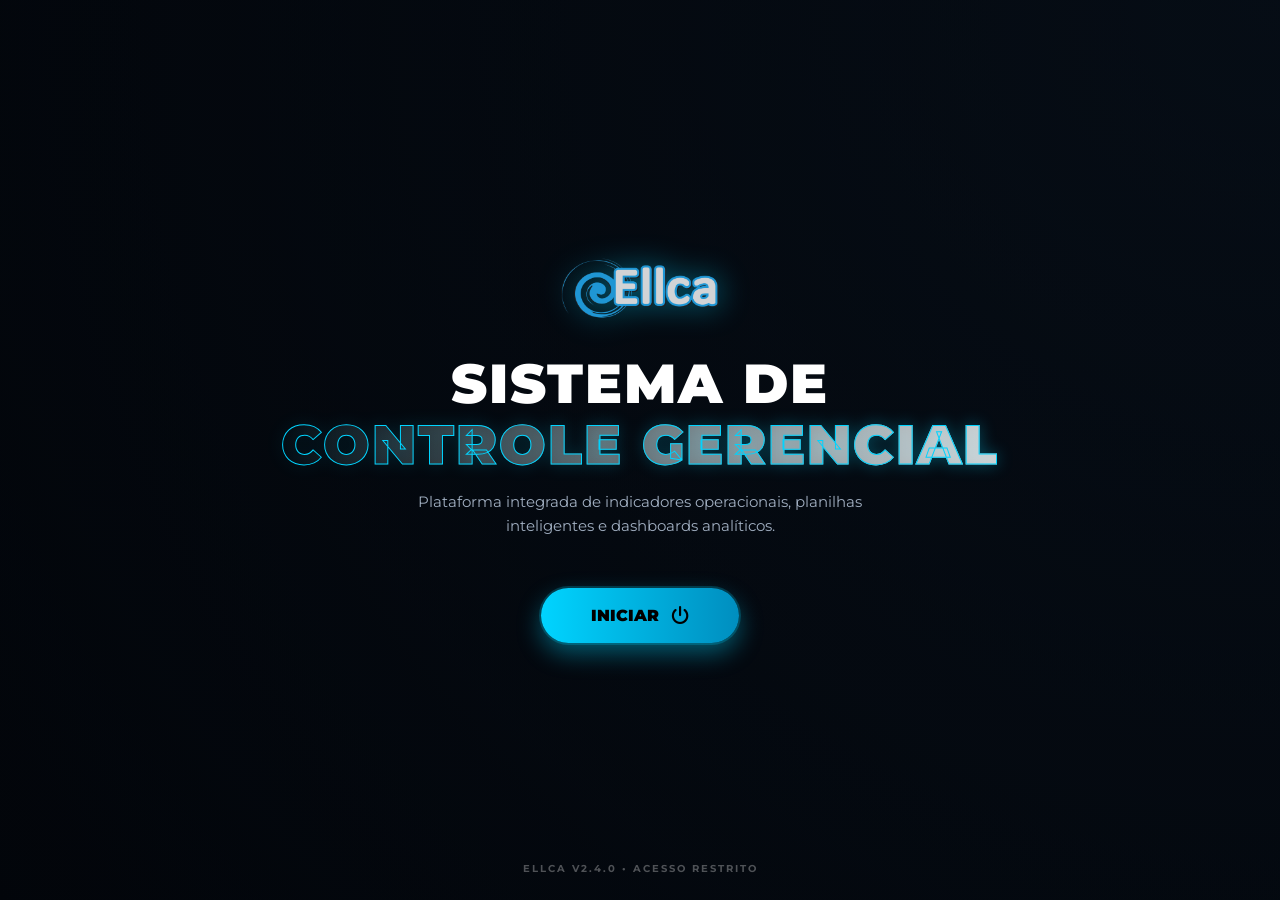
==== index.html @ 3ad44719 "Add files via upload" ====
<!DOCTYPE html>
<html lang="pt-br">

<head>
    <meta charset="UTF-8">
    <meta name="viewport" content="width=device-width, initial-scale=1.0">
    <title>ELLCA | ACESSO AO SISTEMA</title>

    <!-- Fonte -->
    <link href="https://fonts.googleapis.com/css2?family=Montserrat:wght@400;600;700;900&display=swap" rel="stylesheet">

    <!-- Ícones -->
    <link rel="stylesheet" href="https://cdnjs.cloudflare.com/ajax/libs/font-awesome/6.4.0/css/all.min.css">

    <!-- CSS Unificado -->
    <link rel="stylesheet" href="styles_index.css">
</head>

<body>

    <div class="capa-bg"></div>

    <div class="capa-wrapper">
        <!-- Logo animada -->
        <img src="img/logo_ellca.png" alt="Logo ELLCA" class="capa-logo">
        
        <!-- Título com efeito neon herdado -->
        <h1 class="capa-title title">
            SISTEMA DE <br><span>CONTROLE GERENCIAL</span>
        </h1>
        
        <p class="capa-subtitle">
            Plataforma integrada de indicadores operacionais, planilhas inteligentes e dashboards analíticos.
        </p>
        
        <!-- Botão que direciona para a página principal -->
        <a href="home.html" class="btn-iniciar">
            INICIAR <i class="fa-solid fa-power-off"></i>
        </a>

        <!-- Rodapé simples de sistema -->
        <div class="version-tag">ELLCA V2.4.0 • ACESSO RESTRITO</div>
    </div>

</body>
</html>
---- styles_index.css ----
:root {
    --primary: #00d4ff;
    --primary-dark: #008ebf;
    --accent: #0055ff;
    --glass: linear-gradient(135deg, rgba(255, 255, 255, 0.08) 0%, rgba(255, 255, 255, 0.02) 100%);
    --glass-border-light: rgba(255, 255, 255, 0.2);
    --glass-blur: 10px;
    --bg-dark: #050914;
}

/* ===================== Reset Global ===================== */
* { 
    margin: 0; 
    padding: 0; 
    box-sizing: border-box; 
    font-family: 'Montserrat', sans-serif; 
}

body {
    background: radial-gradient(circle at top right, #0d1b2a 0%, #02050a 100%);
    color: #fff; 
    overflow-x: hidden; 
    overflow-y: auto; 
    min-height: 100vh; 
}

a { 
    text-decoration: none !important; 
    color: inherit; 
}

/* ===================== Camada de Cinema (Overlay) ===================== */
.item::before {
    content: ''; 
    position: absolute; 
    top: 0; 
    left: 0; 
    width: 100%; 
    height: 100%;
    background: linear-gradient(to right, rgba(2, 5, 10, 0.50) 0%, rgba(2, 5, 10, 0.2) 100%);
    z-index: 1;
}

/* ===================== Navbar ===================== */
.navbar {
    display: flex; 
    justify-content: space-between; 
    align-items: center;
    padding: 15px 3%; 
    background: transparent; 
    width: 100%; 
    position: absolute; 
    top: 0; 
    z-index: 1000;
}

.logo-img { 
    height: 40px; 
    width: auto; 
}

.nav-status {
    display: flex; 
    align-items: center; 
    gap: 6px; 
    background: rgba(0, 212, 255, 0.08);
    border: 1px solid rgba(0, 212, 255, 0.2); 
    padding: 5px 12px; 
    border-radius: 50px;
    font-size: 10px; 
    font-weight: 700; 
    color: var(--primary);
}

.pulse-dot { 
    width: 7px; 
    height: 7px; 
    background-color: var(--primary); 
    border-radius: 50%; 
    animation: pulse-animation 2s infinite; 
}

@keyframes pulse-animation {
    0% { transform: scale(0.95); box-shadow: 0 0 0 0 rgba(0, 212, 255, 0.7); }
    70% { transform: scale(1); box-shadow: 0 0 0 6px rgba(0, 212, 255, 0); }
    100% { transform: scale(0.95); box-shadow: 0 0 0 0 rgba(0, 212, 255, 0); }
}

.search-box {
    display: flex; 
    align-items: center; 
    background: rgba(255, 255, 255, 0.05);
    border: 1.5px solid rgba(255, 255, 255, 0.15); 
    border-radius: 50px; 
    padding: 5px 14px; 
    gap: 8px; 
    width: 230px; 
    transition: 0.3s;
}

.search-box:focus-within { 
    border-color: var(--primary); 
    box-shadow: 0 0 8px rgba(0, 212, 255, 0.3); 
}

.search-box i { 
    font-size: 12px; 
    color: rgba(255,255,255,0.5); 
}

.search-box input { 
    background: transparent; 
    border: none; 
    outline: none; 
    color: rgba(255,255,255,0.5); 
    font-size: 11px; 
    width: 100%; 
}

.nav-links { 
    display: flex; 
    gap: 20px; 
    align-items: center; 
}

.nav-item { 
    color: rgba(255, 255, 255, 0.6); 
    font-size: 0.7rem; 
    font-weight: 600; 
    text-transform: uppercase; 
    padding: 6px 0; 
    transition: 0.4s; 
}

.nav-item.active { 
    color: var(--primary); 
    font-weight: 800; 
}

.grid-toggle-btn {
    background: rgba(255, 255, 255, 0.05); 
    border: 1px solid var(--glass-border-light); 
    color: #fff;
    width: 32px; 
    height: 32px; 
    border-radius: 50%; 
    cursor: pointer; 
    display: flex; 
    align-items: center; 
    justify-content: center;
    transition: 0.3s; 
    backdrop-filter: blur(5px);
}

.grid-toggle-btn:hover { 
    background: var(--primary); 
    color: #000; 
    box-shadow: 0 0 10px var(--primary); 
}

.container { 
    width: 100vw; 
    min-height: 100vh; 
    position: relative; 
}

.item { 
    width: 100%; 
    min-height: 100vh; 
    position: absolute; 
    top: 0;
    left: 0;
    background-size: cover; 
    display: none; 
}

.item.active { 
    display: block; 
    position: relative; 
}

.split-screen {
    position: relative; 
    z-index: 2; 
    display: grid; 
    grid-template-columns: 0.8fr 1.2fr;
    width: 100%; 
    min-height: 100vh; 
    align-items: center; 
    padding: 100px 4% 80px 4%; 
    gap: 25px;
}

/* ===================== Texto e Alinhamento do Topo ===================== */
.text-section { 
    z-index: 5; 
    align-self: center; 
    margin-top: -70px; 
    transition: margin-top 0.3s ease;
}

.topic { 
    color: var(--primary); 
    letter-spacing: 2.5px; 
    font-size: 12px; 
    font-weight: 700; 
    margin-bottom: 10px; 
    text-transform: uppercase; 
    display: flex; 
    align-items: center; 
    gap: 8px; 
}

.topic::before { 
    content: ''; 
    width: 20px; 
    height: 2px; 
    background: var(--primary); 
    display: block; 
}

.title { 
    font-size: clamp(28px, 3.2vw, 42px); 
    font-weight: 900; 
    line-height: 1.1; 
    text-transform: uppercase; 
    margin-bottom: 16px; 
    color: #ffffff;
}

.title span { 
    display: inline-block; 
    position: relative;
    background: linear-gradient(90deg, transparent 0%, rgba(255,255,255,0.8) 50%, transparent 100%);
    background-size: 200% 100%; 
    -webkit-background-clip: text; 
    background-clip: text; 
    -webkit-text-fill-color: transparent;
    -webkit-text-stroke: 1px var(--primary); 
    filter: drop-shadow(0 0 8px rgba(0, 212, 255, 0.4));
    animation: textLightSweep 6s linear infinite;
}

@keyframes textLightSweep {
    0% { background-position: 200% 0; }
    100% { background-position: -200% 0; }
}

.des { 
    font-size: clamp(12px, 0.9vw, 13.5px); 
    color: #a0aec0; 
    line-height: 1.55; 
    max-width: 460px;
    text-align: justify;
}

/* ===================== Carrossel 3D e Modo Grade ===================== */
.cards-section { 
    position: relative; 
    width: 100%; 
    height: 100%; 
    display: flex; 
    align-items: center; 
    justify-content: center; 
    overflow: visible; 
}

.cards-wrapper { 
    position: relative; 
    width: 290px; 
    height: 370px; 
    perspective: 900px; 
    transform-style: preserve-3d; 
    transition: 0.5s; 
}

.cards-wrapper.grid-mode {
    width: 100% !important; 
    max-width: 540px !important; 
    height: 320px !important; 
    display: grid !important;
    grid-template-columns: repeat(2, 1fr) !important; 
    grid-auto-rows: 300px !important; 
    gap: 12px !important; 
    transform: none !important; 
    overflow-y: scroll !important; 
    overflow-x: hidden !important;
    padding: 8px !important;
    margin: 0 auto !important;
}

.cards-wrapper.grid-mode::-webkit-scrollbar { 
    width: 6px !important; 
    display: block !important; 
}

.cards-wrapper.grid-mode::-webkit-scrollbar-track { 
    background: rgba(255, 255, 255, 0.05) !important; 
    border-radius: 6px !important; 
}

.cards-wrapper.grid-mode::-webkit-scrollbar-thumb { 
    background: rgba(0, 212, 255, 0.5) !important; 
    border-radius: 6px !important; 
}

.cards-wrapper.grid-mode .glass-card {
    position: relative !important; 
    transform: none !important; 
    opacity: 1 !important; 
    filter: none !important; 
    width: 100% !important; 
    height: 100% !important; 
    pointer-events: auto !important;
    padding: 15px !important;
    display: flex !important;
    flex-direction: column !important;
    justify-content: space-between !important;
    box-shadow: 0 6px 20px rgba(0, 0, 0, 0.4) !important;
    overflow: hidden !important;
}

.cards-wrapper.grid-mode .img-box {
    height: 90px !important;
    margin-bottom: 8px !important;
    display: block !important;
}

.cards-wrapper.grid-mode .card-desc {
    font-size: 10.5px !important;
    line-height: 1.3 !important;
    margin-bottom: 4px !important;
    display: block !important;
}

.cards-wrapper.grid-mode .kpi-mini {
    display: flex !important;
    margin-bottom: 4px !important;
}

.cards-wrapper.grid-mode .glass-card h3 { 
    font-size: 13px !important; 
    margin-bottom: 2px !important; 
    -webkit-text-stroke: 0 !important; 
    animation: none !important;
    background: none !important;
    -webkit-text-fill-color: #fff !important;
}

.cards-wrapper.grid-mode .badge {
    position: absolute !important;
    top: 15px !important;
    left: 15px !important;
    padding: 3px 8px !important;
    font-size: 8px !important;
    z-index: 5;
}

.cards-wrapper.grid-mode .actions { 
    margin-top: auto !important; 
    width: 100% !important; 
    gap: 4px !important;
}

.cards-wrapper.grid-mode .btn-primary { 
    padding: 7px !important; 
    font-size: 9px !important; 
}

.cards-wrapper.grid-mode .btn-glass {
    padding: 6px !important;
    font-size: 8.5px !important;
}

/* ===================== Glass Cards (Carrossel 3D) ===================== */
.glass-card {
    position: absolute; 
    top: 0; 
    left: 0; 
    width: 290px; 
    height: 360px;
    background: var(--glass); 
    backdrop-filter: blur(var(--glass-blur));
    border: 1px solid var(--glass-border-light); 
    box-shadow: 0 12px 28px rgba(0, 0, 0, 0.5);
    border-radius: 18px; 
    padding: 18px; 
    display: flex; 
    flex-direction: column;
    transition: all 0.8s cubic-bezier(0.23, 1, 0.32, 1); 
    pointer-events: none; 
    overflow: hidden;
    transform: scale(0.9); 
    filter: brightness(0.7);
}

/* CARD ATIVO: Fundo opaco refinado para leitura fluida */
.glass-card.card-front {
    transform: translateX(0) translateZ(25px) scale(1.04) rotateY(0deg) !important; 
    filter: brightness(1) !important;
    opacity: 1; 
    z-index: 20; 
    pointer-events: auto; 
    background: linear-gradient(135deg, rgba(12, 22, 42, 0.88) 0%, rgba(6, 14, 28, 0.82) 100%) !important;
    border-color: var(--primary);
    box-shadow: 0 25px 50px rgba(0, 0, 0, 0.85), 
                0 0 32px rgba(0, 212, 255, 0.45), 
                0 0 20px rgba(0, 212, 255, 0.2) inset !important;
}

.glass-card.card-front:hover { 
    transform: translateY(-8px) translateZ(35px) scale(1.06) !important; 
    border-color: #fff; 
    box-shadow: 0 30px 60px rgba(0, 0, 0, 0.9), 
                0 0 40px rgba(0, 212, 255, 0.6), 
                0 0 28px rgba(255, 255, 255, 0.3) inset !important; 
}

.glass-card.card-front h3 {
    font-size: 16px !important; 
    margin-bottom: 4px !important;
    margin-top: 4px !important;
    color: #ffffff !important;
}

.card-desc { 
    font-size: 11px; 
    color: #ffffff;
    line-height: 1.3; 
    margin-bottom: 5px; 
    opacity: 0.95; 
    transition: 0.3s; 
}

.glass-card.card-front .card-desc { 
    font-size: 11.5px !important; 
    margin-bottom: 5px !important; 
}

.glass-card.card-front .img-box { 
    height: 130px !important; 
    margin-bottom: 10px !important; 
}

.glass-card.card-front .actions { 
    gap: 6px !important; 
}

.glass-card.card-front .btn-primary { 
    font-size: 10px !important; 
    padding: 10px !important; 
    margin-top: 2px !important;
    margin-bottom: 0px !important;  
}

.glass-card.card-front .btn-glass { 
    font-size: 10px !important; 
    padding: 10px !important; 
}

.glass-card.search-highlight {
    border-color: #ffffff !important;
    box-shadow: 0 0 20px rgba(0, 212, 255, 0.8), 0 0 12px rgba(255, 255, 255, 0.6) !important;
    transform: translateY(-3px) scale(1.02) !important;
}

.glass-card.card-back-right { 
    transform: translateX(210px) translateZ(-70px) scale(0.80); 
    opacity: 0.70; 
    z-index: 5; 
    filter: blur(2px); 
}

.glass-card.card-back-left { 
    transform: translateX(-210px) translateZ(-70px) scale(0.80); 
    opacity: 0.70; 
    z-index: 5; 
    filter: blur(2px); 
}

.glass-card.card-hidden { 
    transform: translateX(0) translateZ(-180px) scale(0.6); 
    opacity: 0; 
    z-index: 1; 
}

.glass-card > * { 
    position: relative; 
    z-index: 2; 
}

/* ===================== Elementos Internos Base ===================== */
.img-box { 
    width: 100%; 
    height: 115px; 
    border-radius: 10px; 
    background-size: cover; 
    background-position: center; 
    margin-bottom: 14px; 
    border: 1px solid rgba(255, 255, 255, 0.1); 
    position: relative; 
}

.badge { 
    position: absolute; 
    top: 10px; 
    left: 10px; 
    background: var(--accent); 
    color: #fff; 
    font-size: 8px; 
    font-weight: 800; 
    padding: 3px 10px; 
    border-radius: 50px; 
    text-transform: uppercase; 
    z-index: 3; 
}

.badge.gold { 
    background: #f1c40f; 
    color: #000; 
}

.glass-card h3 { 
    font-size: 13.5px; 
    font-weight: 700; 
    margin-bottom: 4px; 
    color: #fff; 
    transition: 0.3s; 
}

.kpi-mini { 
    display: flex; 
    gap: 6px; 
    margin-bottom: 4px; 
}

.kpi-mini span { 
    font-size: 9.5px; 
    font-weight: 600; 
    background: rgba(255, 255, 255, 0.05); 
    padding: 4px 8px; 
    border-radius: 5px; 
    color: var(--primary); 
    border: 1px solid rgba(255, 255, 255, 0.1); 
    display: flex; 
    align-items: center; 
    gap: 3px; 
}

.kpi-success { 
    color: #2ecc71 !important; 
    border-color: rgba(46, 204, 113, 0.3) !important; 
    background: rgba(46, 204, 113, 0.05) !important; 
}

.kpi-warning { 
    color: #f1c40f !important; 
    border-color: rgba(241, 196, 15, 0.3) !important; 
    background: rgba(241, 196, 15, 0.05) !important; 
}

/* Botões base */
.actions { 
    display: flex; 
    flex-direction: column; 
    gap: 5px; 
    margin-top: auto; 
}

.btn-primary { 
    background: linear-gradient(90deg, var(--primary), var(--primary-dark)); 
    border: none; 
    padding: 8px; 
    border-radius: 6px; 
    font-weight: 800; 
    cursor: pointer; 
    color: #000; 
    text-transform: uppercase; 
    font-size: 9.5px; 
    display: flex; 
    justify-content: center; 
    align-items: center; 
    gap: 5px; 
    transition: 0.3s; 
}

.btn-glass { 
    background: transparent; 
    border: 1px solid rgba(255, 255, 255, 0.2); 
    padding: 6px; 
    border-radius: 6px; 
    color: #a0aec0; 
    cursor: pointer; 
    font-weight: 600; 
    font-size: 9px; 
    text-transform: uppercase; 
    transition: 0.3s; 
}

.btn-primary:hover { 
    box-shadow: 0 0 10px var(--primary); 
    transform: translateY(-2px); 
}

.btn-glass:hover { 
    background: rgba(255, 255, 255, 0.1); 
    color: #fff; 
    border-color: #fff; 
}

/* ===================== Controles e Paginação ===================== */
.controls-container { 
    position: absolute; 
    bottom: 20px; 
    left: 3%; 
    display: flex; 
    align-items: center; 
    gap: 16px; 
    z-index: 10; 
}

.controls { 
    display: flex; 
    gap: 10px; 
}

.controls button { 
    width: 34px; 
    height: 34px; 
    border-radius: 50%; 
    border: 1px solid var(--glass-border-light); 
    background: rgba(255,255,255,0.05); 
    color: #fff; 
    cursor: pointer; 
    display: flex; 
    align-items: center; 
    justify-content: center; 
    transition: 0.3s; 
}

.controls button:hover { 
    background: var(--primary); 
    color: #000; 
    box-shadow: 0 0 10px var(--primary); 
    transform: scale(1.05); 
}

.pagination-dots { 
    display: flex; 
    gap: 6px; 
    align-items: center; 
}

.dot { 
    width: 8px; 
    height: 8px; 
    border-radius: 50%; 
    background: rgba(255, 255, 255, 0.2); 
    cursor: pointer; 
    transition: 0.3s; 
}

.dot.active { 
    width: 20px; 
    border-radius: 4px; 
    background: var(--primary); 
    box-shadow: 0 0 6px var(--primary); 
}

/* ===================== Rodapé Minimalista ===================== */
.footer-bar { 
    position: absolute; 
    bottom: 12px; 
    right: 3%; 
    display: flex; 
    align-items: center; 
    gap: 12px; 
    font-size: 9.5px; 
    color: rgba(255,255,255,0.5); 
    z-index: 10; 
}

.footer-info { 
    display: flex; 
    align-items: center; 
    gap: 5px; 
}

.footer-info strong { 
    color: #fff; 
}

.separator { 
    color: rgba(255,255,255,0.2); 
}

.footer-btn { 
    background: rgba(255,255,255,0.05); 
    border: 1px solid rgba(255,255,255,0.1); 
    color: #a0aec0; 
    padding: 3px 8px; 
    border-radius: 12px; 
    font-size: 8.5px; 
    cursor: pointer; 
    transition: 0.3s; 
}

.footer-btn:hover { 
    background: var(--primary); 
    color: #000; 
    border-color: var(--primary); 
}

@media (max-width: 1100px) {
    .split-screen { 
        grid-template-columns: 1fr; 
        padding: 120px 4% 100px 4%; 
        text-align: center; 
    }

    .text-section {
        margin-top: 0; 
    }

    .topic {
        justify-content: center;
    }
    
    .cards-section { 
        justify-content: center; 
        padding-right: 0; 
        padding-bottom: 50px; 
    }
    
    .controls-container { 
        left: 50%; 
        transform: translateX(-50%); 
        bottom: 12px; 
        flex-direction: column; 
    }
    
    .footer-bar { 
        display: none; 
    }
}

/* ===================== Ajustes Estruturais da Navbar (Desktop) ===================== */
.nav-content {
    display: flex;
    align-items: center;
    justify-content: space-between;
    flex-grow: 1;
    padding-left: 15px;
}

.menu-mobile-btn {
    display: none;
    background: rgba(255, 255, 255, 0.05);
    border: 1px solid var(--glass-border-light);
    color: #fff;
    width: 32px;
    height: 32px;
    border-radius: 6px;
    font-size: 13px;
    cursor: pointer;
    align-items: center;
    justify-content: center;
    backdrop-filter: blur(5px);
    transition: 0.3s;
}

.menu-mobile-btn:hover {
    background: var(--primary);
    color: #000;
    box-shadow: 0 0 8px var(--primary);
}

/* ===================== Responsividade do Menu e Carrossel (Mobile) ===================== */
@media (max-width: 768px) {
    .navbar {
        padding: 10px 4%;
    }

    .menu-mobile-btn {
        display: flex; 
    }

    .nav-content {
        display: none; 
        flex-direction: column;
        position: absolute;
        top: 60px; 
        left: 0;
        width: 100%;
        background: rgba(2, 5, 10, 0.95); 
        backdrop-filter: blur(10px);
        border-bottom: 1px solid var(--glass-border-light);
        padding: 15px 4%;
        gap: 15px;
        z-index: 999;
        box-shadow: 0 12px 25px rgba(0,0,0,0.8);
    }

    .nav-content.ativo {
        display: flex;
    }

    .nav-status, .search-box, .nav-links {
        width: 100%;
        justify-content: center;
    }

    .search-box {
        max-width: 100%;
        width: 100%;
    }

    .nav-links {
        flex-direction: column;
        gap: 12px;
        padding-top: 6px;
        border-top: 1px solid rgba(255, 255, 255, 0.1); 
    }

    .nav-item {
        font-size: 12px; 
        width: 100%;
        text-align: center;
        padding: 8px 0;
    }

    /* === AJUSTES DE FONTES EXCLUSIVOS PARA MOBILE === */
    .split-screen {
        padding: 100px 5% 80px 5%;
        gap: 25px;
        grid-template-columns: 1fr;
        text-align: center;
    }

    .text-section {
        margin-top: 0 !important;
    }

    .topic {
        justify-content: center;
    }

    .title {
        font-size: 28px !important;
        line-height: 1.15;
        margin-bottom: 12px;
    }

    .des {
        font-size: 12px !important;
        max-width: 100%;
        margin: 0 auto;
        text-align: center;
    }

    /* === AJUSTES DE CARDS EXCLUSIVOS PARA MOBILE (1 POR VEZ) === */
    .cards-section {
        justify-content: center;
        padding-bottom: 40px;
    }

    .cards-wrapper {
        margin: 0 auto; 
        width: 290px !important;
    }

    .glass-card {
        width: 290px !important; 
        height: 360px !important;
    }

    /* Trava o card ativo exatamente de frente, removendo ângulos 3D */
    .glass-card.card-front {
        transform: translateX(0) translateZ(0) scale(1) rotateY(0deg) !important; 
        box-shadow: 0 15px 35px rgba(0, 0, 0, 0.8), 
                    0 0 20px rgba(0, 212, 255, 0.3) !important;
    }

    /* Esconde completamente os cards inativos no mobile */
    .glass-card.card-hidden {
        display: none !important;
        opacity: 0 !important;
    }

    .glass-card h3 {
        font-size: 14.5px !important;
    }

    .card-desc {
        font-size: 11px !important;
    }

    /* Centraliza e aproxima os controles de navegação */
    .controls-container {
        bottom: 15px;
        gap: 15px;
        width: 100%;
        justify-content: center;
        left: 0;
        transform: none;
    }

    .controls button {
        width: 38px;
        height: 38px;
    }
}

/* ===================== ESTILOS DA CAPA INICIAL (SPLASH SCREEN) ===================== */
.capa-wrapper {
    display: flex;
    flex-direction: column;
    align-items: center;
    justify-content: center;
    height: 100vh;
    width: 100vw;
    text-align: center;
    position: relative;
    z-index: 2;
    padding: 20px;
}

.capa-bg {
    position: absolute;
    top: 0;
    left: 0;
    width: 100%;
    height: 100%;
    background-image: linear-gradient(rgba(2, 5, 10, 0.65), rgba(2, 5, 10, 0.58)), 
                      url('https://images.unsplash.com/photo-1451187580459-43490279c0fa?q=80&w=2072&auto=format&fit=crop');
    background-size: cover;
    background-position: center;
    z-index: 1;
}

.capa-logo {
    width: 160px;
    margin-bottom: 35px;
    filter: drop-shadow(0 0 15px rgba(0, 212, 255, 0.4));
    animation: floatLogo 4s ease-in-out infinite;
}

@keyframes floatLogo {
    0% { transform: translateY(0px); }
    50% { transform: translateY(-10px); }
    100% { transform: translateY(0px); }
}

.capa-title {
    font-size: clamp(32px, 5vw, 55px);
    font-weight: 900;
    text-transform: uppercase;
    margin-bottom: 15px;
    letter-spacing: 2px;
    line-height: 1.1;
}

.capa-subtitle {
    color: #a0aec0;
    font-size: clamp(13px, 2vw, 15px);
    max-width: 500px;
    margin-bottom: 50px;
    line-height: 1.6;
}

.btn-iniciar {
    background: linear-gradient(90deg, var(--primary), var(--primary-dark));
    color: #000;
    font-size: 16px;
    font-weight: 900;
    padding: 18px 50px;
    border-radius: 50px;
    border: none;
    cursor: pointer;
    text-transform: uppercase;
    display: flex;
    align-items: center;
    gap: 12px;
    transition: all 0.4s cubic-bezier(0.175, 0.885, 0.32, 1.275);
    text-decoration: none;
    box-shadow: 0 10px 25px rgba(0, 212, 255, 0.4), 0 0 0 2px rgba(0, 212, 255, 0.2);
}

.btn-iniciar:hover {
    transform: translateY(-5px) scale(1.05);
    box-shadow: 0 15px 35px rgba(0, 212, 255, 0.6), 0 0 0 4px rgba(0, 212, 255, 0.1);
    color: #000;
}

.btn-iniciar i {
    font-size: 18px;
}

.version-tag {
    position: absolute;
    bottom: 25px;
    color: rgba(255, 255, 255, 0.3);
    font-size: 10px;
    font-weight: 700;
    letter-spacing: 2px;
    text-transform: uppercase;
}
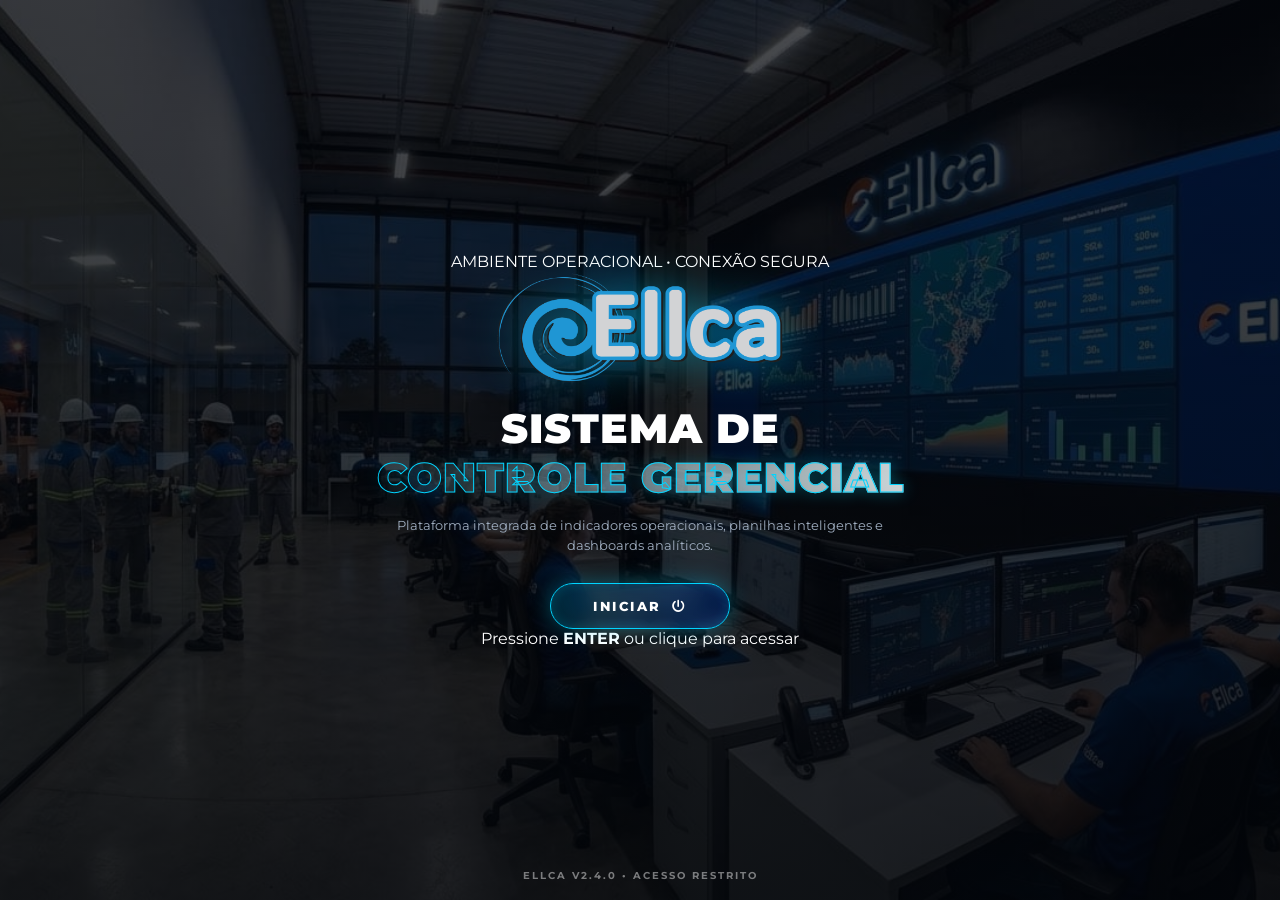
==== commit e6148007: "Update index.html" ====
--- a/index.html
+++ b/index.html
@@ -19,10 +19,19 @@
 <body>
 
     <div class="capa-bg"></div>
+    <div class="capa-grid-overlay"></div>
 
-    <div class="capa-wrapper">
-        <!-- Logo animada -->
-        <img src="img/logo_ellca.png" alt="Logo ELLCA" class="capa-logo">
+    <div class="capa-wrapper" id="capaWrapper">
+        <!-- Badge de Status Superior -->
+        <div class="capa-status-pill">
+            <span class="pulse-dot"></span>
+            <span>AMBIENTE OPERACIONAL • CONEXÃO SEGURA</span>
+        </div>
+
+        <!-- Logo animada com halo de luz -->
+        <div class="capa-logo-box">
+            <img src="img/logo_ellca.png" alt="Logo ELLCA" class="capa-logo">
+        </div>
         
         <!-- Título com efeito neon herdado -->
         <h1 class="capa-title title">
@@ -34,13 +43,45 @@
         </p>
         
         <!-- Botão que direciona para a página principal -->
-        <a href="home.html" class="btn-iniciar">
-            INICIAR <i class="fa-solid fa-power-off"></i>
+        <a href="home.html" class="btn-iniciar" id="btnIniciar">
+            <span>INICIAR</span>
+            <i class="fa-solid fa-power-off"></i>
         </a>
+
+        <span class="capa-hint">Pressione <strong>ENTER</strong> ou clique para acessar</span>
 
         <!-- Rodapé simples de sistema -->
         <div class="version-tag">ELLCA V2.4.0 • ACESSO RESTRITO</div>
     </div>
 
+    <script>
+        document.addEventListener('DOMContentLoaded', () => {
+            const btnIniciar = document.getElementById('btnIniciar');
+            const capaWrapper = document.getElementById('capaWrapper');
+
+            function entrarNoSistema(e) {
+                if (e) e.preventDefault();
+                if (!capaWrapper || !btnIniciar) {
+                    window.location.href = 'home.html';
+                    return;
+                }
+                capaWrapper.classList.add('saindo');
+                setTimeout(() => {
+                    window.location.href = btnIniciar.getAttribute('href');
+                }, 380);
+            }
+
+            if (btnIniciar) {
+                btnIniciar.addEventListener('click', entrarNoSistema);
+            }
+
+            document.addEventListener('keydown', (e) => {
+                if (e.key === 'Enter') {
+                    entrarNoSistema(e);
+                }
+            });
+        });
+    </script>
+
 </body>
-</html>+</html>
--- a/styles_index.css
+++ b/styles_index.css
@@ -27,6 +27,112 @@
 a { 
     text-decoration: none !important; 
     color: inherit; 
+}
+
+/* ===================== TELA DE CAPA (index.html) ===================== */
+.capa-bg {
+    position: fixed;
+    inset: 0;
+    width: 100vw;
+    height: 100vh;
+    background-image: linear-gradient(rgba(2, 5, 10, 0.72), rgba(2, 5, 10, 0.88)), url('img/Capa_home.jpg');
+    background-size: cover;
+    background-position: center;
+    background-repeat: no-repeat;
+    z-index: 0;
+}
+
+.capa-wrapper {
+    position: relative;
+    z-index: 2;
+    width: 100vw;
+    height: 100vh;
+    height: 100dvh;
+    display: flex;
+    flex-direction: column;
+    align-items: center;
+    justify-content: center;
+    text-align: center;
+    padding: 24px 5%;
+    overflow: hidden;
+}
+
+.capa-logo {
+    width: min(290px, 60vw);
+    max-height: 24vh;
+    height: auto;
+    object-fit: contain;
+    margin-bottom: 18px;
+    filter: drop-shadow(0 0 22px rgba(0, 212, 255, 0.4));
+    animation: capaLogoFloat 4s ease-in-out infinite;
+}
+
+@keyframes capaLogoFloat {
+    0%, 100% { transform: translateY(0); }
+    50% { transform: translateY(-6px); }
+}
+
+.capa-title {
+    font-size: clamp(26px, 3.6vw, 46px);
+    font-weight: 900;
+    line-height: 1.15;
+    text-transform: uppercase;
+    color: #ffffff;
+    margin-bottom: 14px;
+    letter-spacing: 1px;
+}
+
+.capa-title span {
+    display: inline-block;
+    margin-top: 4px;
+}
+
+.capa-subtitle {
+    font-size: clamp(12px, 1vw, 14.5px);
+    color: #a0aec0;
+    line-height: 1.55;
+    max-width: 540px;
+    margin: 0 auto 28px auto;
+}
+
+.btn-iniciar {
+    display: inline-flex;
+    align-items: center;
+    justify-content: center;
+    gap: 10px;
+    padding: 14px 42px;
+    border-radius: 50px;
+    border: 1.5px solid var(--primary);
+    background: linear-gradient(90deg, rgba(0, 212, 255, 0.16), rgba(0, 85, 255, 0.25));
+    color: #ffffff;
+    font-size: 13px;
+    font-weight: 800;
+    letter-spacing: 2.5px;
+    text-transform: uppercase;
+    cursor: pointer;
+    backdrop-filter: blur(8px);
+    box-shadow: 0 0 22px rgba(0, 212, 255, 0.35), inset 0 0 12px rgba(0, 212, 255, 0.18);
+    transition: all 0.35s cubic-bezier(0.23, 1, 0.32, 1);
+}
+
+.btn-iniciar:hover {
+    background: var(--primary);
+    color: #000000;
+    box-shadow: 0 0 35px var(--primary);
+    transform: translateY(-3px) scale(1.04);
+}
+
+.version-tag {
+    position: absolute;
+    bottom: 18px;
+    left: 50%;
+    transform: translateX(-50%);
+    font-size: 10px;
+    font-weight: 700;
+    letter-spacing: 2px;
+    color: rgba(255, 255, 255, 0.45);
+    text-transform: uppercase;
+    white-space: nowrap;
 }
 
 /* ===================== Camada de Cinema (Overlay) ===================== */
@@ -55,8 +161,9 @@
 }
 
 .logo-img { 
-    height: 40px; 
+    height: 60px; 
     width: auto; 
+    display: block;
 }
 
 .nav-status {
@@ -112,7 +219,7 @@
     background: transparent; 
     border: none; 
     outline: none; 
-    color: rgba(255,255,255,0.5); 
+    color: rgba(255,255,255,0.9); 
     font-size: 11px; 
     width: 100%; 
 }
@@ -121,6 +228,7 @@
     display: flex; 
     gap: 20px; 
     align-items: center; 
+    flex-wrap: nowrap;
 }
 
 .nav-item { 
@@ -130,14 +238,26 @@
     text-transform: uppercase; 
     padding: 6px 0; 
     transition: 0.4s; 
-}
-
+    white-space: nowrap;
+}
+
+.nav-item:hover,
 .nav-item.active { 
     color: var(--primary); 
     font-weight: 800; 
 }
 
-.grid-toggle-btn {
+/* Grupo dos botões superiores direitos lado a lado */
+.nav-actions-group {
+    display: flex;
+    flex-direction: row;
+    align-items: center;
+    flex-wrap: nowrap;
+    gap: 8px;
+}
+
+.grid-toggle-btn,
+.btn-voltar {
     background: rgba(255, 255, 255, 0.05); 
     border: 1px solid var(--glass-border-light); 
     color: #fff;
@@ -145,17 +265,26 @@
     height: 32px; 
     border-radius: 50%; 
     cursor: pointer; 
-    display: flex; 
+    display: inline-flex; 
     align-items: center; 
     justify-content: center;
     transition: 0.3s; 
     backdrop-filter: blur(5px);
+    flex-shrink: 0;
 }
 
 .grid-toggle-btn:hover { 
     background: var(--primary); 
     color: #000; 
     box-shadow: 0 0 10px var(--primary); 
+}
+
+.btn-voltar:hover {
+    background: var(--primary);
+    color: #000;
+    border-color: var(--primary);
+    box-shadow: 0 0 10px var(--primary);
+    transform: translateX(-2px);
 }
 
 .container { 
@@ -171,6 +300,7 @@
     top: 0;
     left: 0;
     background-size: cover; 
+    background-position: center;
     display: none; 
 }
 
@@ -394,13 +524,14 @@
     filter: brightness(0.7);
 }
 
-/* CARD ATIVO: Fundo opaco refinado para leitura fluida */
+/* CARD ATIVO */
 .glass-card.card-front {
     transform: translateX(0) translateZ(25px) scale(1.04) rotateY(0deg) !important; 
     filter: brightness(1) !important;
     opacity: 1; 
     z-index: 20; 
     pointer-events: auto; 
+    cursor: pointer;
     background: linear-gradient(135deg, rgba(12, 22, 42, 0.88) 0%, rgba(6, 14, 28, 0.82) 100%) !important;
     border-color: var(--primary);
     box-shadow: 0 25px 50px rgba(0, 0, 0, 0.85), 
@@ -414,6 +545,61 @@
     box-shadow: 0 30px 60px rgba(0, 0, 0, 0.9), 
                 0 0 40px rgba(0, 212, 255, 0.6), 
                 0 0 28px rgba(255, 255, 255, 0.3) inset !important; 
+}
+
+/* ===================== Feixe de Luz Neon na Borda do Card Ativo ===================== */
+@property --neon-angle {
+    syntax: '<angle>';
+    initial-value: 0deg;
+    inherits: false;
+}
+
+@keyframes borderNeonSweep {
+    0% { --neon-angle: 0deg; }
+    100% { --neon-angle: 360deg; }
+}
+
+.glass-card.card-front::before {
+    content: '';
+    position: absolute;
+    inset: 0;
+    border-radius: 18px;
+    padding: 1.5px;
+    background: conic-gradient(
+        from var(--neon-angle),
+        transparent 0%,
+        transparent 68%,
+        rgba(0, 212, 255, 0.4) 80%,
+        #ffffff 92%,
+        var(--primary) 100%
+    );
+    -webkit-mask: 
+        linear-gradient(#fff 0 0) content-box, 
+        linear-gradient(#fff 0 0);
+    -webkit-mask-composite: xor;
+    mask-composite: exclude;
+    pointer-events: none;
+    z-index: 25;
+    animation: borderNeonSweep 6s linear 1 forwards;
+}
+
+.glass-card.card-front.pausado::before {
+    animation-play-state: paused !important;
+    background: conic-gradient(
+        from var(--neon-angle),
+        rgba(241, 196, 15, 0.35) 0%,
+        #f1c40f 100%
+    );
+}
+
+.glass-card.card-front.pausado {
+    border-color: #f1c40f !important;
+    box-shadow: 0 25px 50px rgba(0, 0, 0, 0.85), 
+                0 0 28px rgba(241, 196, 15, 0.45) !important;
+}
+
+.cards-wrapper.grid-mode .glass-card.card-front::before {
+    display: none !important;
 }
 
 .glass-card.card-front h3 {
@@ -559,7 +745,6 @@
     background: rgba(241, 196, 15, 0.05) !important; 
 }
 
-/* Botões base */
 .actions { 
     display: flex; 
     flex-direction: column; 
@@ -582,6 +767,15 @@
     align-items: center; 
     gap: 5px; 
     transition: 0.3s; 
+}
+
+.btn-primary a {
+    display: flex;
+    align-items: center;
+    justify-content: center;
+    gap: 5px;
+    width: 100%;
+    height: 100%;
 }
 
 .btn-glass { 
@@ -775,10 +969,53 @@
     box-shadow: 0 0 8px var(--primary);
 }
 
-/* ===================== Responsividade do Menu e Carrossel (Mobile) ===================== */
+/* ===================== Responsividade Mobile ===================== */
 @media (max-width: 768px) {
+    .item, .capa-bg, body {
+        background-position: center center !important;
+        background-size: cover !important;
+        background-repeat: no-repeat !important;
+    }
+
+    /* Capa Mobile */
+    .capa-wrapper {
+        padding: 20px 6%;
+        justify-content: center;
+    }
+
+    .capa-logo {
+        width: min(210px, 58vw);
+        max-height: 20vh;
+        margin-bottom: 14px;
+    }
+
+    .capa-title {
+        font-size: 24px !important;
+        margin-bottom: 10px;
+    }
+
+    .capa-subtitle {
+        font-size: 12px;
+        margin-bottom: 22px;
+    }
+
+    .btn-iniciar {
+        padding: 12px 32px;
+        font-size: 12px;
+    }
+
+    .version-tag {
+        bottom: 14px;
+        font-size: 9px;
+    }
+
+    /* Navbar Mobile */
     .navbar {
         padding: 10px 4%;
+    }
+
+    .logo-img {
+        height: 42px;
     }
 
     .menu-mobile-btn {
@@ -822,6 +1059,11 @@
         border-top: 1px solid rgba(255, 255, 255, 0.1); 
     }
 
+    .nav-actions-group {
+        justify-content: center;
+        margin-top: 4px;
+    }
+
     .nav-item {
         font-size: 12px; 
         width: 100%;
@@ -829,10 +1071,9 @@
         padding: 8px 0;
     }
 
-    /* === AJUSTES DE FONTES EXCLUSIVOS PARA MOBILE === */
     .split-screen {
-        padding: 100px 5% 80px 5%;
-        gap: 25px;
+        padding: 72px 5% 62px 5%;
+        gap: 12px;
         grid-template-columns: 1fr;
         text-align: center;
     }
@@ -843,45 +1084,52 @@
 
     .topic {
         justify-content: center;
+        font-size: 10px;
+        margin-bottom: 4px;
     }
 
     .title {
-        font-size: 28px !important;
+        font-size: 24px !important;
         line-height: 1.15;
-        margin-bottom: 12px;
+        margin-bottom: 8px;
     }
 
     .des {
-        font-size: 12px !important;
+        font-size: 11px !important;
+        line-height: 1.35 !important;
         max-width: 100%;
         margin: 0 auto;
         text-align: center;
     }
 
-    /* === AJUSTES DE CARDS EXCLUSIVOS PARA MOBILE (1 POR VEZ) === */
     .cards-section {
         justify-content: center;
-        padding-bottom: 40px;
+        padding-bottom: 0;
     }
 
     .cards-wrapper {
         margin: 0 auto; 
-        width: 290px !important;
+        width: 270px !important;
+        height: 335px !important;
     }
 
     .glass-card {
-        width: 290px !important; 
-        height: 360px !important;
-    }
-
-    /* Trava o card ativo exatamente de frente, removendo ângulos 3D */
+        width: 270px !important; 
+        height: 335px !important;
+        padding: 15px !important;
+    }
+
     .glass-card.card-front {
         transform: translateX(0) translateZ(0) scale(1) rotateY(0deg) !important; 
         box-shadow: 0 15px 35px rgba(0, 0, 0, 0.8), 
                     0 0 20px rgba(0, 212, 255, 0.3) !important;
     }
 
-    /* Esconde completamente os cards inativos no mobile */
+    .glass-card.card-front .img-box {
+        height: 112px !important;
+        margin-bottom: 8px !important;
+    }
+
     .glass-card.card-hidden {
         display: none !important;
         opacity: 0 !important;
@@ -892,13 +1140,97 @@
     }
 
     .card-desc {
-        font-size: 11px !important;
-    }
-
-    /* Centraliza e aproxima os controles de navegação */
+        font-size: 10.5px !important;
+    }
+
+    .cards-wrapper.grid-mode {
+        width: 100% !important;
+        max-width: 100% !important;
+        height: 345px !important;
+        display: grid !important;
+        grid-template-columns: repeat(2, 1fr) !important;
+        grid-auto-rows: 255px !important;
+        gap: 10px !important;
+        padding: 6px !important;
+        overflow-y: auto !important;
+        overflow-x: hidden !important;
+    }
+
+    .cards-wrapper.grid-mode .glass-card,
+    .cards-wrapper.grid-mode .glass-card.card-hidden {
+        display: flex !important;
+        flex-direction: column !important;
+        justify-content: space-between !important;
+        position: relative !important;
+        width: 100% !important;
+        height: 100% !important;
+        padding: 12px !important;
+        border-radius: 14px !important;
+        transform: none !important;
+        opacity: 1 !important;
+        filter: none !important;
+        pointer-events: auto !important;
+    }
+
+    .cards-wrapper.grid-mode .img-box {
+        height: 72px !important;
+        margin-bottom: 6px !important;
+        border-radius: 8px !important;
+    }
+
+    .cards-wrapper.grid-mode .badge {
+        top: 16px !important;
+        left: 16px !important;
+        padding: 2px 7px !important;
+        font-size: 7.5px !important;
+    }
+
+    .cards-wrapper.grid-mode .glass-card h3 {
+        font-size: 12px !important;
+        margin-bottom: 2px !important;
+        margin-top: 0 !important;
+    }
+
+    .cards-wrapper.grid-mode .card-desc {
+        font-size: 9.5px !important;
+        line-height: 1.25 !important;
+        margin-bottom: 5px !important;
+        display: -webkit-box !important;
+        -webkit-line-clamp: 2;
+        -webkit-box-orient: vertical;
+        overflow: hidden;
+    }
+
+    .cards-wrapper.grid-mode .kpi-mini {
+        gap: 4px !important;
+        margin-bottom: 5px !important;
+        flex-wrap: wrap;
+    }
+
+    .cards-wrapper.grid-mode .kpi-mini span {
+        font-size: 8px !important;
+        padding: 3px 6px !important;
+    }
+
+    .cards-wrapper.grid-mode .actions {
+        gap: 4px !important;
+        margin-top: auto !important;
+    }
+
+    .cards-wrapper.grid-mode .btn-primary {
+        padding: 6px !important;
+        font-size: 8.5px !important;
+        margin-top: 0 !important;
+    }
+
+    .cards-wrapper.grid-mode .btn-glass {
+        padding: 5px !important;
+        font-size: 8px !important;
+    }
+
     .controls-container {
-        bottom: 15px;
-        gap: 15px;
+        bottom: 10px;
+        gap: 6px;
         width: 100%;
         justify-content: center;
         left: 0;
@@ -906,102 +1238,46 @@
     }
 
     .controls button {
-        width: 38px;
-        height: 38px;
-    }
-}
-
-/* ===================== ESTILOS DA CAPA INICIAL (SPLASH SCREEN) ===================== */
-.capa-wrapper {
-    display: flex;
-    flex-direction: column;
-    align-items: center;
-    justify-content: center;
-    height: 100vh;
-    width: 100vw;
-    text-align: center;
-    position: relative;
-    z-index: 2;
-    padding: 20px;
-}
-
-.capa-bg {
-    position: absolute;
-    top: 0;
-    left: 0;
-    width: 100%;
-    height: 100%;
-    background-image: linear-gradient(rgba(2, 5, 10, 0.65), rgba(2, 5, 10, 0.58)), 
-                      url('https://images.unsplash.com/photo-1451187580459-43490279c0fa?q=80&w=2072&auto=format&fit=crop');
-    background-size: cover;
-    background-position: center;
-    z-index: 1;
-}
-
-.capa-logo {
-    width: 160px;
-    margin-bottom: 35px;
-    filter: drop-shadow(0 0 15px rgba(0, 212, 255, 0.4));
-    animation: floatLogo 4s ease-in-out infinite;
-}
-
-@keyframes floatLogo {
-    0% { transform: translateY(0px); }
-    50% { transform: translateY(-10px); }
-    100% { transform: translateY(0px); }
-}
-
-.capa-title {
-    font-size: clamp(32px, 5vw, 55px);
-    font-weight: 900;
-    text-transform: uppercase;
-    margin-bottom: 15px;
-    letter-spacing: 2px;
-    line-height: 1.1;
-}
-
-.capa-subtitle {
-    color: #a0aec0;
-    font-size: clamp(13px, 2vw, 15px);
-    max-width: 500px;
-    margin-bottom: 50px;
-    line-height: 1.6;
-}
-
-.btn-iniciar {
-    background: linear-gradient(90deg, var(--primary), var(--primary-dark));
-    color: #000;
-    font-size: 16px;
-    font-weight: 900;
-    padding: 18px 50px;
-    border-radius: 50px;
-    border: none;
-    cursor: pointer;
-    text-transform: uppercase;
-    display: flex;
-    align-items: center;
-    gap: 12px;
-    transition: all 0.4s cubic-bezier(0.175, 0.885, 0.32, 1.275);
-    text-decoration: none;
-    box-shadow: 0 10px 25px rgba(0, 212, 255, 0.4), 0 0 0 2px rgba(0, 212, 255, 0.2);
-}
-
-.btn-iniciar:hover {
-    transform: translateY(-5px) scale(1.05);
-    box-shadow: 0 15px 35px rgba(0, 212, 255, 0.6), 0 0 0 4px rgba(0, 212, 255, 0.1);
-    color: #000;
-}
-
-.btn-iniciar i {
-    font-size: 18px;
-}
-
-.version-tag {
-    position: absolute;
-    bottom: 25px;
-    color: rgba(255, 255, 255, 0.3);
-    font-size: 10px;
-    font-weight: 700;
-    letter-spacing: 2px;
-    text-transform: uppercase;
-}+        width: 32px;
+        height: 32px;
+        font-size: 11px;
+    }
+
+    .dot {
+        width: 6px;
+        height: 6px;
+    }
+
+    .dot.active {
+        width: 16px;
+    }
+}
+
+@media (max-width: 768px) and (orientation: portrait) {
+    html, body, .container, .item, .split-screen, .capa-wrapper {
+        height: 100dvh !important;
+        min-height: 100dvh !important;
+        max-height: 100dvh !important;
+        overflow: hidden !important;
+    }
+
+    .split-screen {
+        display: flex !important;
+        flex-direction: column !important;
+        justify-content: space-between !important;
+    }
+}
+
+@media (max-width: 920px) and (orientation: landscape) {
+    html, body, .container, .item, .split-screen, .capa-wrapper {
+        height: auto !important;
+        min-height: 100vh !important;
+        max-height: none !important;
+        overflow-y: auto !important;
+    }
+
+    .split-screen {
+        padding: 85px 4% 75px 4% !important;
+        gap: 20px !important;
+    }
+}
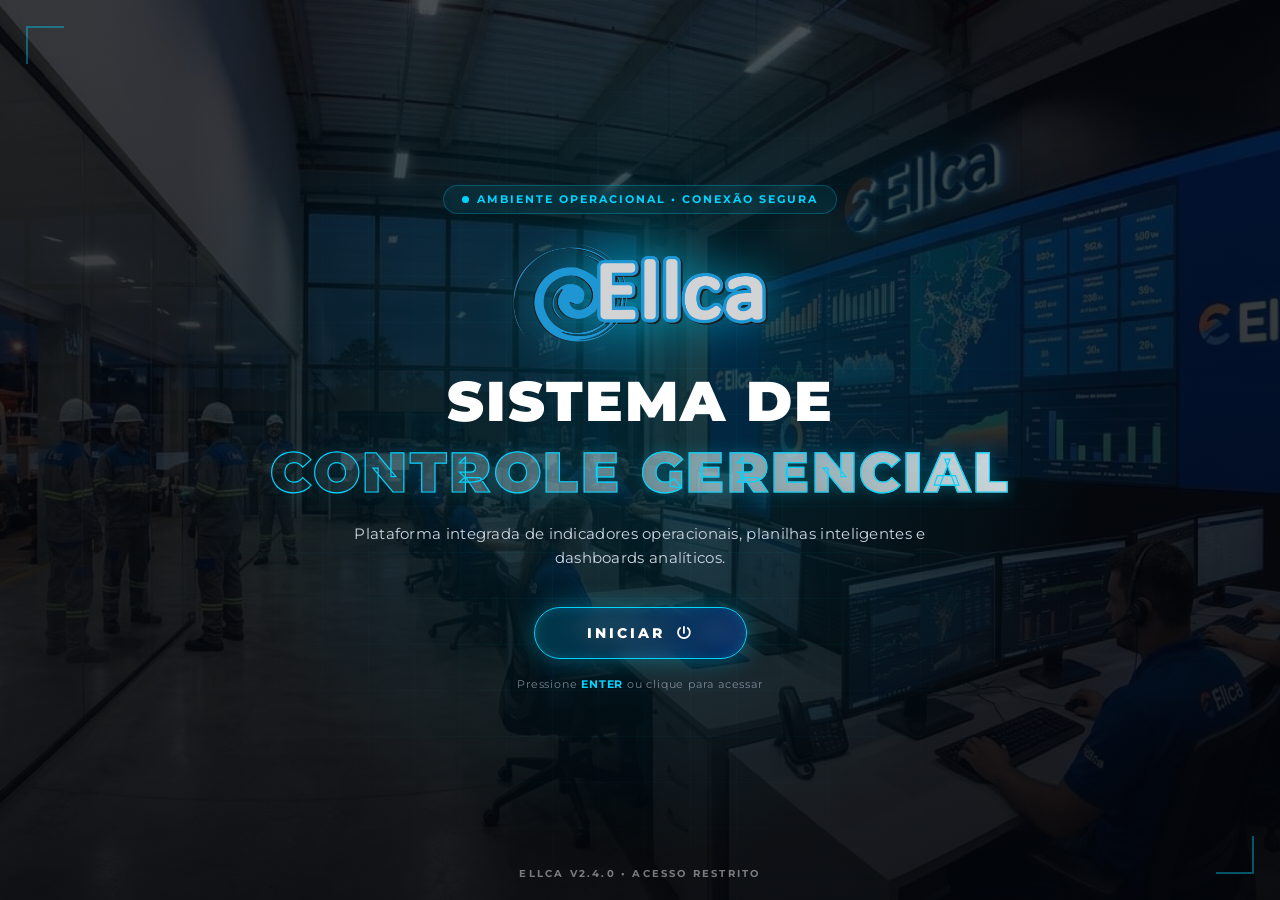
==== commit 064d2339: "Add files via upload" ====
--- a/index.html
+++ b/index.html
@@ -43,7 +43,7 @@
         </p>
         
         <!-- Botão que direciona para a página principal -->
-        <a href="home.html" class="btn-iniciar" id="btnIniciar">
+        <a href="login.html" class="btn-iniciar" id="btnIniciar">
             <span>INICIAR</span>
             <i class="fa-solid fa-power-off"></i>
         </a>
--- a/styles_index.css
+++ b/styles_index.css
@@ -2,13 +2,15 @@
     --primary: #00d4ff;
     --primary-dark: #008ebf;
     --accent: #0055ff;
-    --glass: linear-gradient(135deg, rgba(255, 255, 255, 0.08) 0%, rgba(255, 255, 255, 0.02) 100%);
+    --navy-deep: #0a204a;
+    --navy-glow: rgba(15, 58, 138, 0.55);
+    --glass: linear-gradient(135deg, rgba(255, 255, 255, 0.09) 0%, rgba(255, 255, 255, 0.025) 100%);
     --glass-border-light: rgba(255, 255, 255, 0.2);
-    --glass-blur: 10px;
+    --glass-blur: 12px;
     --bg-dark: #050914;
 }
 
-/* ===================== Reset Global ===================== */
+/* ===================== Reset Global & Tela Exata (100vh) ===================== */
 * { 
     margin: 0; 
     padding: 0; 
@@ -16,17 +18,303 @@
     font-family: 'Montserrat', sans-serif; 
 }
 
-body {
+html, body {
     background: radial-gradient(circle at top right, #0d1b2a 0%, #02050a 100%);
     color: #fff; 
-    overflow-x: hidden; 
-    overflow-y: auto; 
-    min-height: 100vh; 
+    width: 100%;
+    height: 100vh;
+    height: 100dvh;
+    overflow: hidden; 
 }
 
 a { 
     text-decoration: none !important; 
     color: inherit; 
+}
+
+/* ===================== Camada de Cinema (Overlay) ===================== */
+.item::before {
+    content: ''; 
+    position: absolute; 
+    inset: 0;
+    width: 100%; 
+    height: 100%;
+    background: linear-gradient(to right, rgba(2, 5, 10, 0.50) 0%, rgba(2, 5, 10, 0.2) 100%);
+    z-index: 1;
+    pointer-events: none !important;
+}
+
+/* ===================== Navbar ===================== */
+.navbar {
+    display: flex; 
+    justify-content: space-between; 
+    align-items: center;
+    padding: 12px 3%; 
+    background: transparent; 
+    width: 100%; 
+    position: fixed; 
+    top: 0; 
+    left: 0;
+    z-index: 1000 !important;
+    pointer-events: auto !important;
+}
+
+.logo-img { 
+    height: 54px; 
+    width: auto; 
+    display: block;
+    cursor: pointer;
+}
+
+.nav-status {
+    display: flex; 
+    align-items: center; 
+    gap: 6px; 
+    background: rgba(0, 212, 255, 0.08);
+    border: 1px solid rgba(0, 212, 255, 0.2); 
+    padding: 5px 12px; 
+    border-radius: 50px;
+    font-size: 10px; 
+    font-weight: 700; 
+    color: var(--primary);
+}
+
+.pulse-dot { 
+    width: 7px; 
+    height: 7px; 
+    background-color: var(--primary); 
+    border-radius: 50%; 
+    animation: pulse-animation 2s infinite; 
+}
+
+@keyframes pulse-animation {
+    0% { transform: scale(0.95); box-shadow: 0 0 0 0 rgba(0, 212, 255, 0.7); }
+    70% { transform: scale(1); box-shadow: 0 0 0 6px rgba(0, 212, 255, 0); }
+    100% { transform: scale(0.95); box-shadow: 0 0 0 0 rgba(0, 212, 255, 0); }
+}
+
+.search-box {
+    display: flex; 
+    align-items: center; 
+    background: rgba(255, 255, 255, 0.05);
+    border: 1.5px solid rgba(255, 255, 255, 0.15); 
+    border-radius: 50px; 
+    padding: 5px 14px; 
+    gap: 8px; 
+    width: 230px; 
+    transition: 0.3s;
+}
+
+.search-box:focus-within { 
+    border-color: var(--primary); 
+    box-shadow: 0 0 8px rgba(0, 212, 255, 0.3); 
+}
+
+.search-box i { 
+    font-size: 12px; 
+    color: rgba(255,255,255,0.5); 
+}
+
+.search-box input { 
+    background: transparent; 
+    border: none; 
+    outline: none; 
+    color: rgba(255,255,255,0.9); 
+    font-size: 11px; 
+    width: 100%; 
+}
+
+.nav-links { 
+    display: flex; 
+    gap: 20px; 
+    align-items: center; 
+    flex-wrap: nowrap;
+}
+
+.nav-item { 
+    color: rgba(255, 255, 255, 0.6); 
+    font-size: 0.7rem; 
+    font-weight: 600; 
+    text-transform: uppercase; 
+    padding: 6px 0; 
+    transition: 0.4s; 
+    white-space: nowrap;
+    cursor: pointer;
+}
+
+.nav-item:hover,
+.nav-item.active { 
+    color: var(--primary); 
+    font-weight: 800; 
+}
+
+.nav-actions-group {
+    display: flex;
+    flex-direction: row;
+    align-items: center;
+    flex-wrap: nowrap;
+    gap: 8px;
+}
+
+.mobile-header-actions {
+    display: none;
+    align-items: center;
+    gap: 8px;
+}
+
+/* ===================== Botões da Navbar em Efeito Vidro Translúcido ===================== */
+.grid-toggle-btn,
+.btn-voltar,
+.menu-mobile-btn {
+    background: linear-gradient(135deg, rgba(255, 255, 255, 0.14) 0%, rgba(10, 32, 74, 0.25) 100%); 
+    border: 1px solid rgba(255, 255, 255, 0.28); 
+    border-top-color: rgba(255, 255, 255, 0.45);
+    color: #fff;
+    width: 32px; 
+    height: 32px; 
+    border-radius: 50%; 
+    cursor: pointer; 
+    display: inline-flex; 
+    align-items: center; 
+    justify-content: center;
+    transition: all 0.3s cubic-bezier(0.22, 1, 0.36, 1); 
+    backdrop-filter: blur(12px) saturate(160%);
+    -webkit-backdrop-filter: blur(12px) saturate(160%);
+    box-shadow: 0 4px 12px rgba(0, 0, 0, 0.4), inset 0 1px 1px rgba(255, 255, 255, 0.25);
+    flex-shrink: 0;
+}
+
+.menu-mobile-btn {
+    display: none;
+    border-radius: 8px;
+    font-size: 13px;
+}
+
+.grid-toggle-btn:hover,
+.grid-toggle-btn.ativo,
+.menu-mobile-btn:hover { 
+    background: linear-gradient(135deg, rgba(0, 212, 255, 0.32) 0%, rgba(10, 42, 96, 0.55) 100%); 
+    color: #ffffff; 
+    border-color: var(--primary);
+    box-shadow: 0 0 14px rgba(0, 212, 255, 0.55), inset 0 1px 1px rgba(255, 255, 255, 0.5); 
+    transform: scale(1.06);
+}
+
+.btn-voltar:hover {
+    background: linear-gradient(135deg, rgba(0, 212, 255, 0.32) 0%, rgba(10, 42, 96, 0.55) 100%);
+    color: #ffffff;
+    border-color: var(--primary);
+    box-shadow: 0 0 14px rgba(0, 212, 255, 0.55), inset 0 1px 1px rgba(255, 255, 255, 0.5);
+    transform: translateX(-2px) scale(1.06);
+}
+
+/* ===================== Estrutura Principal Enquadrada na Tela ===================== */
+.container { 
+    width: 100vw; 
+    height: 100vh;
+    height: 100dvh;
+    position: relative; 
+    overflow: hidden;
+}
+
+.item { 
+    width: 100%; 
+    height: 100vh;
+    height: 100dvh;
+    position: absolute; 
+    inset: 0;
+    background-size: cover; 
+    background-position: center;
+    display: none; 
+    overflow: hidden;
+}
+
+.item.active { 
+    display: block; 
+}
+
+.split-screen {
+    position: relative; 
+    z-index: 2; 
+    display: grid; 
+    grid-template-columns: 0.8fr 1.2fr;
+    width: 100%; 
+    height: 100vh;
+    height: 100dvh;
+    align-items: center; 
+    padding: 74px 4% 64px 4%; 
+    gap: 25px;
+    overflow: hidden;
+}
+
+/* ===================== Texto Principal Limpo (Sem Efeito Vidro) ===================== */
+.text-section { 
+    z-index: 5; 
+    align-self: center; 
+    margin-top: -35px; 
+    background: transparent !important;
+    backdrop-filter: none !important;
+    -webkit-backdrop-filter: none !important;
+    border: none !important;
+    box-shadow: none !important;
+    padding: 0 !important;
+    border-radius: 0 !important;
+    transition: margin-top 0.3s ease;
+}
+
+.topic { 
+    color: var(--primary); 
+    letter-spacing: 2.5px; 
+    font-size: 12px; 
+    font-weight: 700; 
+    margin-bottom: 10px; 
+    text-transform: uppercase; 
+    display: flex; 
+    align-items: center; 
+    gap: 8px; 
+}
+
+.topic::before { 
+    content: ''; 
+    width: 20px; 
+    height: 2px; 
+    background: var(--primary); 
+    display: block; 
+}
+
+.title { 
+    font-size: clamp(28px, 3.2vw, 42px); 
+    font-weight: 900; 
+    line-height: 1.1; 
+    text-transform: uppercase; 
+    margin-bottom: 16px; 
+    color: #ffffff;
+}
+
+.title span { 
+    display: inline-block; 
+    position: relative;
+    background: linear-gradient(90deg, transparent 0%, rgba(255,255,255,0.8) 50%, transparent 100%);
+    background-size: 200% 100%; 
+    -webkit-background-clip: text; 
+    background-clip: text; 
+    -webkit-text-fill-color: transparent;
+    -webkit-text-stroke: 1px var(--primary); 
+    filter: drop-shadow(0 0 8px rgba(0, 212, 255, 0.4));
+    animation: textLightSweep 6s linear infinite;
+}
+
+@keyframes textLightSweep {
+    0% { background-position: 200% 0; }
+    100% { background-position: -200% 0; }
+}
+
+.des { 
+    font-size: clamp(12px, 0.9vw, 13.5px); 
+    color: #a0aec0; 
+    line-height: 1.55; 
+    max-width: 460px;
+    text-align: justify;
 }
 
 /* ===================== TELA DE CAPA (index.html) ===================== */
@@ -35,11 +323,27 @@
     inset: 0;
     width: 100vw;
     height: 100vh;
-    background-image: linear-gradient(rgba(2, 5, 10, 0.72), rgba(2, 5, 10, 0.88)), url('img/Capa_home.jpg');
+    background-image: 
+        radial-gradient(circle at 50% 42%, rgba(0, 212, 255, 0.16) 0%, transparent 58%),
+        linear-gradient(rgba(2, 5, 10, 0.72), rgba(2, 5, 10, 0.90)),
+        url('img/Capa_home.jpg');
     background-size: cover;
     background-position: center;
     background-repeat: no-repeat;
     z-index: 0;
+}
+
+.capa-grid-overlay {
+    position: fixed;
+    inset: 0;
+    background-image: 
+        linear-gradient(rgba(0, 212, 255, 0.045) 1px, transparent 1px),
+        linear-gradient(90deg, rgba(0, 212, 255, 0.045) 1px, transparent 1px);
+    background-size: 46px 46px;
+    mask-image: radial-gradient(circle at center, rgba(0, 0, 0, 0.85) 20%, transparent 80%);
+    -webkit-mask-image: radial-gradient(circle at center, rgba(0, 0, 0, 0.85) 20%, transparent 80%);
+    pointer-events: none;
+    z-index: 1;
 }
 
 .capa-wrapper {
@@ -53,17 +357,82 @@
     align-items: center;
     justify-content: center;
     text-align: center;
-    padding: 24px 5%;
+    padding: 32px 6% 56px 6%;
     overflow: hidden;
+    transition: opacity 0.38s ease, transform 0.38s ease;
+}
+
+.capa-wrapper.saindo {
+    opacity: 0;
+    transform: scale(1.03);
+}
+
+.capa-wrapper::before,
+.capa-wrapper::after {
+    content: '';
+    position: absolute;
+    width: 36px;
+    height: 36px;
+    border-color: rgba(0, 212, 255, 0.38);
+    border-style: solid;
+    pointer-events: none;
+}
+
+.capa-wrapper::before {
+    top: 26px;
+    left: 26px;
+    border-width: 2px 0 0 2px;
+}
+
+.capa-wrapper::after {
+    bottom: 26px;
+    right: 26px;
+    border-width: 0 2px 2px 0;
+}
+
+.capa-status-pill {
+    display: inline-flex;
+    align-items: center;
+    gap: 8px;
+    padding: 7px 18px;
+    border-radius: 50px;
+    background: rgba(0, 212, 255, 0.08);
+    border: 1px solid rgba(0, 212, 255, 0.25);
+    font-size: 10.5px;
+    font-weight: 700;
+    letter-spacing: 2px;
+    color: var(--primary);
+    margin-bottom: 28px;
+    backdrop-filter: blur(6px);
+    animation: capaFadeUp 0.6s ease both;
+}
+
+.capa-logo-box {
+    position: relative;
+    display: flex;
+    align-items: center;
+    justify-content: center;
+    margin-bottom: 24px;
+    animation: capaFadeUp 0.7s ease 0.1s both;
+}
+
+.capa-logo-box::before {
+    content: '';
+    position: absolute;
+    width: 210px;
+    height: 210px;
+    border-radius: 50%;
+    background: radial-gradient(circle, rgba(0, 212, 255, 0.24) 0%, transparent 70%);
+    filter: blur(14px);
+    z-index: -1;
 }
 
 .capa-logo {
-    width: min(290px, 60vw);
-    max-height: 24vh;
+    width: min(260px, 54vw);
+    max-height: 20vh;
     height: auto;
     object-fit: contain;
-    margin-bottom: 18px;
-    filter: drop-shadow(0 0 22px rgba(0, 212, 255, 0.4));
+    filter: drop-shadow(0 0 22px rgba(0, 212, 255, 0.42));
     animation: capaLogoFloat 4s ease-in-out infinite;
 }
 
@@ -72,319 +441,122 @@
     50% { transform: translateY(-6px); }
 }
 
-.capa-title {
-    font-size: clamp(26px, 3.6vw, 46px);
+@keyframes capaFadeUp {
+    from { opacity: 0; transform: translateY(14px); }
+    to { opacity: 1; transform: translateY(0); }
+}
+
+.capa-title.title {
+    font-size: clamp(32px, 4.4vw, 58px);
     font-weight: 900;
-    line-height: 1.15;
+    line-height: 1.16;
     text-transform: uppercase;
     color: #ffffff;
-    margin-bottom: 14px;
-    letter-spacing: 1px;
-}
-
-.capa-title span {
+    margin-bottom: 18px;
+    letter-spacing: 2px;
+    animation: capaFadeUp 0.7s ease 0.2s both;
+}
+
+.capa-title.title span {
     display: inline-block;
-    margin-top: 4px;
+    margin-top: 6px;
+    letter-spacing: 2.5px;
+    -webkit-text-stroke: 1.2px var(--primary);
 }
 
 .capa-subtitle {
-    font-size: clamp(12px, 1vw, 14.5px);
-    color: #a0aec0;
-    line-height: 1.55;
-    max-width: 540px;
-    margin: 0 auto 28px auto;
+    font-size: clamp(13.5px, 1.15vw, 16.5px);
+    color: #cbd5e1;
+    line-height: 1.65;
+    max-width: 620px;
+    margin: 0 auto 36px auto;
+    letter-spacing: 0.3px;
+    animation: capaFadeUp 0.7s ease 0.3s both;
 }
 
 .btn-iniciar {
+    position: relative;
+    overflow: hidden;
     display: inline-flex;
     align-items: center;
     justify-content: center;
-    gap: 10px;
-    padding: 14px 42px;
+    gap: 12px;
+    padding: 16px 52px;
     border-radius: 50px;
     border: 1.5px solid var(--primary);
-    background: linear-gradient(90deg, rgba(0, 212, 255, 0.16), rgba(0, 85, 255, 0.25));
+    background: linear-gradient(90deg, rgba(0, 212, 255, 0.18), rgba(0, 85, 255, 0.28));
     color: #ffffff;
-    font-size: 13px;
+    font-size: 14px;
     font-weight: 800;
-    letter-spacing: 2.5px;
+    letter-spacing: 3px;
     text-transform: uppercase;
     cursor: pointer;
     backdrop-filter: blur(8px);
-    box-shadow: 0 0 22px rgba(0, 212, 255, 0.35), inset 0 0 12px rgba(0, 212, 255, 0.18);
+    box-shadow: 0 0 24px rgba(0, 212, 255, 0.38), inset 0 0 12px rgba(0, 212, 255, 0.2);
     transition: all 0.35s cubic-bezier(0.23, 1, 0.32, 1);
+    animation: capaFadeUp 0.7s ease 0.4s both;
+}
+
+.btn-iniciar::before {
+    content: '';
+    position: absolute;
+    top: 0;
+    left: -120%;
+    width: 70%;
+    height: 100%;
+    background: linear-gradient(90deg, transparent, rgba(255, 255, 255, 0.42), transparent);
+    transform: skewX(-25deg);
+    animation: btnShine 4.5s infinite;
+    pointer-events: none !important;
+}
+
+@keyframes btnShine {
+    0%, 65% { left: -120%; }
+    100% { left: 160%; }
 }
 
 .btn-iniciar:hover {
     background: var(--primary);
     color: #000000;
-    box-shadow: 0 0 35px var(--primary);
+    box-shadow: 0 0 38px var(--primary);
     transform: translateY(-3px) scale(1.04);
+}
+
+.btn-iniciar i {
+    transition: transform 0.35s ease;
+}
+
+.btn-iniciar:hover i {
+    transform: rotate(90deg);
+}
+
+.capa-hint {
+    margin-top: 18px;
+    font-size: 11px;
+    color: rgba(160, 174, 192, 0.72);
+    letter-spacing: 0.8px;
+    animation: capaFadeUp 0.7s ease 0.5s both;
+}
+
+.capa-hint strong {
+    color: var(--primary);
+    font-weight: 700;
 }
 
 .version-tag {
     position: absolute;
-    bottom: 18px;
+    bottom: 20px;
     left: 50%;
     transform: translateX(-50%);
     font-size: 10px;
     font-weight: 700;
-    letter-spacing: 2px;
+    letter-spacing: 2.2px;
     color: rgba(255, 255, 255, 0.45);
     text-transform: uppercase;
     white-space: nowrap;
 }
 
-/* ===================== Camada de Cinema (Overlay) ===================== */
-.item::before {
-    content: ''; 
-    position: absolute; 
-    top: 0; 
-    left: 0; 
-    width: 100%; 
-    height: 100%;
-    background: linear-gradient(to right, rgba(2, 5, 10, 0.50) 0%, rgba(2, 5, 10, 0.2) 100%);
-    z-index: 1;
-}
-
-/* ===================== Navbar ===================== */
-.navbar {
-    display: flex; 
-    justify-content: space-between; 
-    align-items: center;
-    padding: 15px 3%; 
-    background: transparent; 
-    width: 100%; 
-    position: absolute; 
-    top: 0; 
-    z-index: 1000;
-}
-
-.logo-img { 
-    height: 60px; 
-    width: auto; 
-    display: block;
-}
-
-.nav-status {
-    display: flex; 
-    align-items: center; 
-    gap: 6px; 
-    background: rgba(0, 212, 255, 0.08);
-    border: 1px solid rgba(0, 212, 255, 0.2); 
-    padding: 5px 12px; 
-    border-radius: 50px;
-    font-size: 10px; 
-    font-weight: 700; 
-    color: var(--primary);
-}
-
-.pulse-dot { 
-    width: 7px; 
-    height: 7px; 
-    background-color: var(--primary); 
-    border-radius: 50%; 
-    animation: pulse-animation 2s infinite; 
-}
-
-@keyframes pulse-animation {
-    0% { transform: scale(0.95); box-shadow: 0 0 0 0 rgba(0, 212, 255, 0.7); }
-    70% { transform: scale(1); box-shadow: 0 0 0 6px rgba(0, 212, 255, 0); }
-    100% { transform: scale(0.95); box-shadow: 0 0 0 0 rgba(0, 212, 255, 0); }
-}
-
-.search-box {
-    display: flex; 
-    align-items: center; 
-    background: rgba(255, 255, 255, 0.05);
-    border: 1.5px solid rgba(255, 255, 255, 0.15); 
-    border-radius: 50px; 
-    padding: 5px 14px; 
-    gap: 8px; 
-    width: 230px; 
-    transition: 0.3s;
-}
-
-.search-box:focus-within { 
-    border-color: var(--primary); 
-    box-shadow: 0 0 8px rgba(0, 212, 255, 0.3); 
-}
-
-.search-box i { 
-    font-size: 12px; 
-    color: rgba(255,255,255,0.5); 
-}
-
-.search-box input { 
-    background: transparent; 
-    border: none; 
-    outline: none; 
-    color: rgba(255,255,255,0.9); 
-    font-size: 11px; 
-    width: 100%; 
-}
-
-.nav-links { 
-    display: flex; 
-    gap: 20px; 
-    align-items: center; 
-    flex-wrap: nowrap;
-}
-
-.nav-item { 
-    color: rgba(255, 255, 255, 0.6); 
-    font-size: 0.7rem; 
-    font-weight: 600; 
-    text-transform: uppercase; 
-    padding: 6px 0; 
-    transition: 0.4s; 
-    white-space: nowrap;
-}
-
-.nav-item:hover,
-.nav-item.active { 
-    color: var(--primary); 
-    font-weight: 800; 
-}
-
-/* Grupo dos botões superiores direitos lado a lado */
-.nav-actions-group {
-    display: flex;
-    flex-direction: row;
-    align-items: center;
-    flex-wrap: nowrap;
-    gap: 8px;
-}
-
-.grid-toggle-btn,
-.btn-voltar {
-    background: rgba(255, 255, 255, 0.05); 
-    border: 1px solid var(--glass-border-light); 
-    color: #fff;
-    width: 32px; 
-    height: 32px; 
-    border-radius: 50%; 
-    cursor: pointer; 
-    display: inline-flex; 
-    align-items: center; 
-    justify-content: center;
-    transition: 0.3s; 
-    backdrop-filter: blur(5px);
-    flex-shrink: 0;
-}
-
-.grid-toggle-btn:hover { 
-    background: var(--primary); 
-    color: #000; 
-    box-shadow: 0 0 10px var(--primary); 
-}
-
-.btn-voltar:hover {
-    background: var(--primary);
-    color: #000;
-    border-color: var(--primary);
-    box-shadow: 0 0 10px var(--primary);
-    transform: translateX(-2px);
-}
-
-.container { 
-    width: 100vw; 
-    min-height: 100vh; 
-    position: relative; 
-}
-
-.item { 
-    width: 100%; 
-    min-height: 100vh; 
-    position: absolute; 
-    top: 0;
-    left: 0;
-    background-size: cover; 
-    background-position: center;
-    display: none; 
-}
-
-.item.active { 
-    display: block; 
-    position: relative; 
-}
-
-.split-screen {
-    position: relative; 
-    z-index: 2; 
-    display: grid; 
-    grid-template-columns: 0.8fr 1.2fr;
-    width: 100%; 
-    min-height: 100vh; 
-    align-items: center; 
-    padding: 100px 4% 80px 4%; 
-    gap: 25px;
-}
-
-/* ===================== Texto e Alinhamento do Topo ===================== */
-.text-section { 
-    z-index: 5; 
-    align-self: center; 
-    margin-top: -70px; 
-    transition: margin-top 0.3s ease;
-}
-
-.topic { 
-    color: var(--primary); 
-    letter-spacing: 2.5px; 
-    font-size: 12px; 
-    font-weight: 700; 
-    margin-bottom: 10px; 
-    text-transform: uppercase; 
-    display: flex; 
-    align-items: center; 
-    gap: 8px; 
-}
-
-.topic::before { 
-    content: ''; 
-    width: 20px; 
-    height: 2px; 
-    background: var(--primary); 
-    display: block; 
-}
-
-.title { 
-    font-size: clamp(28px, 3.2vw, 42px); 
-    font-weight: 900; 
-    line-height: 1.1; 
-    text-transform: uppercase; 
-    margin-bottom: 16px; 
-    color: #ffffff;
-}
-
-.title span { 
-    display: inline-block; 
-    position: relative;
-    background: linear-gradient(90deg, transparent 0%, rgba(255,255,255,0.8) 50%, transparent 100%);
-    background-size: 200% 100%; 
-    -webkit-background-clip: text; 
-    background-clip: text; 
-    -webkit-text-fill-color: transparent;
-    -webkit-text-stroke: 1px var(--primary); 
-    filter: drop-shadow(0 0 8px rgba(0, 212, 255, 0.4));
-    animation: textLightSweep 6s linear infinite;
-}
-
-@keyframes textLightSweep {
-    0% { background-position: 200% 0; }
-    100% { background-position: -200% 0; }
-}
-
-.des { 
-    font-size: clamp(12px, 0.9vw, 13.5px); 
-    color: #a0aec0; 
-    line-height: 1.55; 
-    max-width: 460px;
-    text-align: justify;
-}
-
-/* ===================== Carrossel 3D e Modo Grade ===================== */
+/* ===================== Carrossel 3D, Fumaça Suave e Modo Grade ===================== */
 .cards-section { 
     position: relative; 
     width: 100%; 
@@ -393,15 +565,88 @@
     align-items: center; 
     justify-content: center; 
     overflow: visible; 
+    z-index: 15 !important;
 }
 
 .cards-wrapper { 
     position: relative; 
     width: 290px; 
-    height: 370px; 
-    perspective: 900px; 
+    height: 360px; 
+    perspective: 1400px; 
     transform-style: preserve-3d; 
     transition: 0.5s; 
+    z-index: 15 !important;
+}
+
+/* Fumaça Hollywoodiana BEM SUAVE na Transição */
+.cards-wrapper::before,
+.cards-wrapper::after {
+    content: '';
+    position: absolute;
+    inset: -45px;
+    border-radius: 50%;
+    pointer-events: none !important;
+    opacity: 0;
+    filter: url(#hollywood-smoke-filter) blur(22px);
+    transform: scale(0.82);
+    z-index: 12;
+}
+
+.cards-wrapper::before {
+    background:
+        radial-gradient(circle at 38% 46%, rgba(16, 62, 145, 0.28) 0%, transparent 52%),
+        radial-gradient(circle at 66% 56%, rgba(255, 255, 255, 0.14) 0%, transparent 48%),
+        radial-gradient(circle at 50% 38%, rgba(8, 32, 82, 0.24) 0%, transparent 58%);
+}
+
+.cards-wrapper::after {
+    z-index: 22;
+    background:
+        radial-gradient(circle at 60% 40%, rgba(20, 75, 175, 0.18) 0%, transparent 46%),
+        radial-gradient(circle at 34% 62%, rgba(180, 210, 255, 0.12) 0%, transparent 48%);
+}
+
+.cards-wrapper.smoke-burst::before {
+    animation: hollywoodSmokePrimary 0.95s cubic-bezier(0.22, 1, 0.36, 1) forwards;
+}
+
+.cards-wrapper.smoke-burst::after {
+    animation: hollywoodSmokeSecondary 1.1s cubic-bezier(0.22, 1, 0.36, 1) forwards;
+}
+
+@keyframes hollywoodSmokePrimary {
+    0% {
+        opacity: 0;
+        transform: scale(0.80) rotate(-4deg);
+    }
+    30% {
+        opacity: 0.42;
+        transform: scale(1.02) rotate(1deg);
+    }
+    100% {
+        opacity: 0;
+        transform: scale(1.24) translateY(-12px) rotate(6deg);
+    }
+}
+
+@keyframes hollywoodSmokeSecondary {
+    0% {
+        opacity: 0;
+        transform: scale(0.84) translateX(-10px) rotate(3deg);
+    }
+    35% {
+        opacity: 0.30;
+        transform: scale(1.04) translateX(4px) rotate(-2deg);
+    }
+    100% {
+        opacity: 0;
+        transform: scale(1.28) translateX(14px) translateY(-8px) rotate(-7deg);
+    }
+}
+
+.cards-wrapper.grid-mode::before,
+.cards-wrapper.grid-mode::after {
+    display: none !important;
 }
 
 .cards-wrapper.grid-mode {
@@ -448,6 +693,7 @@
     justify-content: space-between !important;
     box-shadow: 0 6px 20px rgba(0, 0, 0, 0.4) !important;
     overflow: hidden !important;
+    animation: none !important;
 }
 
 .cards-wrapper.grid-mode .img-box {
@@ -502,7 +748,7 @@
     font-size: 8.5px !important;
 }
 
-/* ===================== Glass Cards (Carrossel 3D) ===================== */
+/* ===================== Glass Cards: Preto Profundo Efeito Vidro + Toque Azul Escuro ===================== */
 .glass-card {
     position: absolute; 
     top: 0; 
@@ -511,43 +757,158 @@
     height: 360px;
     background: var(--glass); 
     backdrop-filter: blur(var(--glass-blur));
+    -webkit-backdrop-filter: blur(var(--glass-blur));
     border: 1px solid var(--glass-border-light); 
     box-shadow: 0 12px 28px rgba(0, 0, 0, 0.5);
     border-radius: 18px; 
     padding: 18px; 
     display: flex; 
     flex-direction: column;
-    transition: all 0.8s cubic-bezier(0.23, 1, 0.32, 1); 
+    transition: transform 0.55s cubic-bezier(0.22, 1, 0.36, 1),
+                opacity 0.5s ease,
+                filter 0.5s ease,
+                box-shadow 0.45s cubic-bezier(0.22, 1, 0.36, 1),
+                border-color 0.4s ease,
+                background 0.45s ease;
     pointer-events: none; 
     overflow: hidden;
     transform: scale(0.9); 
     filter: brightness(0.7);
-}
-
-/* CARD ATIVO */
+    will-change: transform, opacity;
+}
+
+/* CARD ATIVO: Preto Profundo Efeito Vidro + Toque Azul Escuro + Luz Ciano */
 .glass-card.card-front {
-    transform: translateX(0) translateZ(25px) scale(1.04) rotateY(0deg) !important; 
-    filter: brightness(1) !important;
+    transform: translateX(0) translateZ(35px) scale(1.06); 
+    filter: brightness(1);
     opacity: 1; 
     z-index: 20; 
-    pointer-events: auto; 
+    pointer-events: auto !important; 
     cursor: pointer;
-    background: linear-gradient(135deg, rgba(12, 22, 42, 0.88) 0%, rgba(6, 14, 28, 0.82) 100%) !important;
-    border-color: var(--primary);
-    box-shadow: 0 25px 50px rgba(0, 0, 0, 0.85), 
-                0 0 32px rgba(0, 212, 255, 0.45), 
-                0 0 20px rgba(0, 212, 255, 0.2) inset !important;
-}
-
+    background: 
+        linear-gradient(125deg, rgba(255, 255, 255, 0.14) 0%, rgba(255, 255, 255, 0.02) 32%, transparent 55%),
+        linear-gradient(
+            148deg, 
+            rgba(2, 4, 10, 0.66) 0%, 
+            rgba(3, 7, 16, 0.58) 62%, 
+            rgba(10, 32, 74, 0.52) 86%, 
+            rgba(16, 56, 128, 0.45) 100%
+        ) !important;
+    backdrop-filter: blur(20px) saturate(180%) brightness(1.05) !important;
+    -webkit-backdrop-filter: blur(20px) saturate(180%) brightness(1.05) !important;
+    border: 1px solid rgba(0, 212, 255, 0.38);
+    border-top: 1px solid rgba(255, 255, 255, 0.52);
+    border-left: 1px solid rgba(255, 255, 255, 0.36);
+    box-shadow: 
+        0 30px 60px rgba(0, 0, 0, 0.88), 
+        0 0 30px rgba(0, 165, 255, 0.28), 
+        inset 0 1px 1px rgba(255, 255, 255, 0.50),
+        inset 0 -2px 6px rgba(14, 52, 122, 0.48),
+        inset 0 0 20px rgba(0, 0, 0, 0.35) !important;
+}
+
+/* Efeito de fumaça/névoa azul escuro translúcida flutuando dentro do card ativo */
+@keyframes smokeDrift {
+    0% {
+        transform: translate3d(-14%, 12%, 0) scale(1) rotate(0deg);
+        opacity: 0.26;
+    }
+    50% {
+        transform: translate3d(12%, -10%, 0) scale(1.15) rotate(10deg);
+        opacity: 0.40;
+    }
+    100% {
+        transform: translate3d(-14%, 12%, 0) scale(1) rotate(0deg);
+        opacity: 0.26;
+    }
+}
+
+.glass-card.card-front::after {
+    content: '';
+    position: absolute;
+    inset: -35%;
+    background:
+        radial-gradient(circle at 26% 76%, rgba(16, 64, 150, 0.34) 0%, transparent 48%),
+        radial-gradient(circle at 76% 26%, rgba(255, 255, 255, 0.11) 0%, transparent 40%),
+        radial-gradient(circle at 52% 55%, rgba(10, 38, 92, 0.28) 0%, transparent 55%);
+    filter: blur(18px);
+    pointer-events: none !important;
+    z-index: 1;
+    animation: smokeDrift 9s ease-in-out infinite;
+    transition: opacity 0.45s ease, filter 0.45s ease;
+}
+
+/* Hover: Elevação 3D suave + Vidro preto espelhado mais iluminado */
 .glass-card.card-front:hover { 
-    transform: translateY(-8px) translateZ(35px) scale(1.06) !important; 
-    border-color: #fff; 
-    box-shadow: 0 30px 60px rgba(0, 0, 0, 0.9), 
-                0 0 40px rgba(0, 212, 255, 0.6), 
-                0 0 28px rgba(255, 255, 255, 0.3) inset !important; 
-}
-
-/* ===================== Feixe de Luz Neon na Borda do Card Ativo ===================== */
+    transform: translateY(-10px) translateZ(52px) scale(1.08); 
+    border-color: rgba(0, 212, 255, 0.78);
+    border-top-color: #ffffff;
+    border-left-color: rgba(255, 255, 255, 0.80);
+    background: 
+        linear-gradient(125deg, rgba(255, 255, 255, 0.22) 0%, rgba(255, 255, 255, 0.04) 38%, transparent 62%),
+        linear-gradient(
+            148deg, 
+            rgba(2, 4, 10, 0.58) 0%, 
+            rgba(3, 7, 16, 0.48) 58%, 
+            rgba(12, 40, 94, 0.54) 84%, 
+            rgba(20, 72, 162, 0.48) 100%
+        ) !important;
+    backdrop-filter: blur(22px) saturate(195%) brightness(1.10) !important;
+    -webkit-backdrop-filter: blur(22px) saturate(195%) brightness(1.10) !important;
+    box-shadow: 
+        0 40px 80px rgba(0, 0, 0, 0.92), 
+        0 0 42px rgba(0, 212, 255, 0.45), 
+        0 0 14px rgba(255, 255, 255, 0.28),
+        inset 0 1px 2px rgba(255, 255, 255, 0.78),
+        inset 0 -2px 8px rgba(24, 86, 195, 0.55),
+        inset 0 0 26px rgba(14, 52, 122, 0.22) !important; 
+}
+
+.glass-card.card-front:hover::after {
+    opacity: 0.65;
+    filter: blur(14px);
+    animation-duration: 5.5s;
+}
+
+/* Cards de trás com respiro para valorizar o card ativo no Desktop */
+.glass-card.card-back-right { 
+    transform: translateX(225px) translateZ(-80px) scale(0.78); 
+    opacity: 0.68; 
+    z-index: 5; 
+    filter: blur(1.5px) brightness(0.82);
+    pointer-events: auto !important;
+    cursor: pointer;
+}
+
+.glass-card.card-back-left { 
+    transform: translateX(-225px) translateZ(-80px) scale(0.78); 
+    opacity: 0.68; 
+    z-index: 5; 
+    filter: blur(1.5px) brightness(0.82);
+    pointer-events: auto !important;
+    cursor: pointer;
+}
+
+.glass-card.card-back-right:hover {
+    opacity: 0.92;
+    filter: blur(0px) brightness(0.98);
+    transform: translateX(230px) translateZ(-60px) scale(0.81);
+}
+
+.glass-card.card-back-left:hover {
+    opacity: 0.92;
+    filter: blur(0px) brightness(0.98);
+    transform: translateX(-230px) translateZ(-60px) scale(0.81);
+}
+
+.glass-card.card-hidden { 
+    transform: translateX(0) translateZ(-180px) scale(0.6); 
+    opacity: 0; 
+    z-index: 1; 
+    pointer-events: none;
+}
+
+/* ===================== Feixe de Luz Azul Escuro / Ciano na Borda do Card Ativo ===================== */
 @property --neon-angle {
     syntax: '<angle>';
     initial-value: 0deg;
@@ -569,7 +930,7 @@
         from var(--neon-angle),
         transparent 0%,
         transparent 68%,
-        rgba(0, 212, 255, 0.4) 80%,
+        rgba(16, 68, 165, 0.65) 80%,
         #ffffff 92%,
         var(--primary) 100%
     );
@@ -578,7 +939,7 @@
         linear-gradient(#fff 0 0);
     -webkit-mask-composite: xor;
     mask-composite: exclude;
-    pointer-events: none;
+    pointer-events: none !important;
     z-index: 25;
     animation: borderNeonSweep 6s linear 1 forwards;
 }
@@ -594,11 +955,12 @@
 
 .glass-card.card-front.pausado {
     border-color: #f1c40f !important;
-    box-shadow: 0 25px 50px rgba(0, 0, 0, 0.85), 
+    box-shadow: 0 25px 50px rgba(0, 0, 0, 0.8), 
                 0 0 28px rgba(241, 196, 15, 0.45) !important;
 }
 
-.cards-wrapper.grid-mode .glass-card.card-front::before {
+.cards-wrapper.grid-mode .glass-card.card-front::before,
+.cards-wrapper.grid-mode .glass-card.card-front::after {
     display: none !important;
 }
 
@@ -607,15 +969,16 @@
     margin-bottom: 4px !important;
     margin-top: 4px !important;
     color: #ffffff !important;
+    text-shadow: 0 1px 4px rgba(0, 0, 0, 0.75);
 }
 
 .card-desc { 
     font-size: 11px; 
-    color: #ffffff;
+    color: #e2e8f0;
     line-height: 1.3; 
     margin-bottom: 5px; 
-    opacity: 0.95; 
-    transition: 0.3s; 
+    opacity: 0.96; 
+    text-shadow: 0 1px 3px rgba(0, 0, 0, 0.7);
 }
 
 .glass-card.card-front .card-desc { 
@@ -626,6 +989,7 @@
 .glass-card.card-front .img-box { 
     height: 130px !important; 
     margin-bottom: 10px !important; 
+    border-color: rgba(30, 88, 185, 0.45);
 }
 
 .glass-card.card-front .actions { 
@@ -645,29 +1009,8 @@
 }
 
 .glass-card.search-highlight {
-    border-color: #ffffff !important;
-    box-shadow: 0 0 20px rgba(0, 212, 255, 0.8), 0 0 12px rgba(255, 255, 255, 0.6) !important;
-    transform: translateY(-3px) scale(1.02) !important;
-}
-
-.glass-card.card-back-right { 
-    transform: translateX(210px) translateZ(-70px) scale(0.80); 
-    opacity: 0.70; 
-    z-index: 5; 
-    filter: blur(2px); 
-}
-
-.glass-card.card-back-left { 
-    transform: translateX(-210px) translateZ(-70px) scale(0.80); 
-    opacity: 0.70; 
-    z-index: 5; 
-    filter: blur(2px); 
-}
-
-.glass-card.card-hidden { 
-    transform: translateX(0) translateZ(-180px) scale(0.6); 
-    opacity: 0; 
-    z-index: 1; 
+    border-color: #5ca4ff !important;
+    box-shadow: 0 0 22px rgba(20, 75, 175, 0.85), 0 0 12px rgba(255, 255, 255, 0.45) !important;
 }
 
 .glass-card > * { 
@@ -675,7 +1018,7 @@
     z-index: 2; 
 }
 
-/* ===================== Elementos Internos Base ===================== */
+/* ===================== Elementos Internos Base & Tags em Efeito Vidro ===================== */
 .img-box { 
     width: 100%; 
     height: 115px; 
@@ -683,7 +1026,7 @@
     background-size: cover; 
     background-position: center; 
     margin-bottom: 14px; 
-    border: 1px solid rgba(255, 255, 255, 0.1); 
+    border: 1px solid rgba(255, 255, 255, 0.14); 
     position: relative; 
 }
 
@@ -691,7 +1034,8 @@
     position: absolute; 
     top: 10px; 
     left: 10px; 
-    background: var(--accent); 
+    background: linear-gradient(135deg, #0b2863 0%, #1649ad 100%); 
+    border: 1px solid rgba(92, 164, 255, 0.45);
     color: #fff; 
     font-size: 8px; 
     font-weight: 800; 
@@ -699,10 +1043,12 @@
     border-radius: 50px; 
     text-transform: uppercase; 
     z-index: 3; 
+    box-shadow: 0 3px 10px rgba(0, 0, 0, 0.5);
 }
 
 .badge.gold { 
     background: #f1c40f; 
+    border-color: #f1c40f;
     color: #000; 
 }
 
@@ -711,7 +1057,6 @@
     font-weight: 700; 
     margin-bottom: 4px; 
     color: #fff; 
-    transition: 0.3s; 
 }
 
 .kpi-mini { 
@@ -720,36 +1065,44 @@
     margin-bottom: 4px; 
 }
 
+/* Pílulas abaixo da descrição em Efeito Vidro Preto/Azul Escuro */
 .kpi-mini span { 
     font-size: 9.5px; 
     font-weight: 600; 
-    background: rgba(255, 255, 255, 0.05); 
-    padding: 4px 8px; 
-    border-radius: 5px; 
-    color: var(--primary); 
-    border: 1px solid rgba(255, 255, 255, 0.1); 
+    background: linear-gradient(135deg, rgba(12, 36, 84, 0.45) 0%, rgba(4, 8, 18, 0.55) 100%) !important; 
+    backdrop-filter: blur(10px) saturate(135%) !important;
+    -webkit-backdrop-filter: blur(10px) saturate(135%) !important;
+    padding: 4px 9px; 
+    border-radius: 6px; 
+    color: #7ab8ff; 
+    border: 1px solid rgba(42, 110, 215, 0.38) !important; 
+    box-shadow: 0 4px 10px rgba(0, 0, 0, 0.35), inset 0 1px 1px rgba(255, 255, 255, 0.16) !important;
     display: flex; 
     align-items: center; 
-    gap: 3px; 
+    gap: 4px; 
 }
 
 .kpi-success { 
     color: #2ecc71 !important; 
-    border-color: rgba(46, 204, 113, 0.3) !important; 
-    background: rgba(46, 204, 113, 0.05) !important; 
+    border-color: rgba(46, 204, 113, 0.42) !important; 
+    background: linear-gradient(135deg, rgba(46, 204, 113, 0.16) 0%, rgba(4, 8, 18, 0.55) 100%) !important; 
 }
 
 .kpi-warning { 
     color: #f1c40f !important; 
-    border-color: rgba(241, 196, 15, 0.3) !important; 
-    background: rgba(241, 196, 15, 0.05) !important; 
-}
-
+    border-color: rgba(241, 196, 15, 0.42) !important; 
+    background: linear-gradient(135deg, rgba(241, 196, 15, 0.16) 0%, rgba(4, 8, 18, 0.55) 100%) !important; 
+}
+
+/* ===================== Botões Internos do Card ===================== */
 .actions { 
     display: flex; 
     flex-direction: column; 
     gap: 5px; 
     margin-top: auto; 
+    position: relative;
+    z-index: 40 !important;
+    pointer-events: auto !important;
 }
 
 .btn-primary { 
@@ -758,7 +1111,7 @@
     padding: 8px; 
     border-radius: 6px; 
     font-weight: 800; 
-    cursor: pointer; 
+    cursor: pointer !important; 
     color: #000; 
     text-transform: uppercase; 
     font-size: 9.5px; 
@@ -767,6 +1120,9 @@
     align-items: center; 
     gap: 5px; 
     transition: 0.3s; 
+    position: relative;
+    z-index: 45 !important;
+    pointer-events: auto !important;
 }
 
 .btn-primary a {
@@ -776,102 +1132,177 @@
     gap: 5px;
     width: 100%;
     height: 100%;
+    pointer-events: auto !important;
+    cursor: pointer !important;
 }
 
 .btn-glass { 
-    background: transparent; 
-    border: 1px solid rgba(255, 255, 255, 0.2); 
+    background: linear-gradient(135deg, rgba(12, 38, 88, 0.42) 0%, rgba(4, 8, 18, 0.48) 100%); 
+    border: 1px solid rgba(46, 115, 225, 0.42); 
     padding: 6px; 
     border-radius: 6px; 
-    color: #a0aec0; 
-    cursor: pointer; 
+    color: #cbd5e1; 
+    cursor: pointer !important; 
     font-weight: 600; 
     font-size: 9px; 
     text-transform: uppercase; 
     transition: 0.3s; 
+    position: relative;
+    z-index: 45 !important;
+    pointer-events: auto !important;
 }
 
 .btn-primary:hover { 
-    box-shadow: 0 0 10px var(--primary); 
+    box-shadow: 0 0 12px var(--primary); 
     transform: translateY(-2px); 
 }
 
 .btn-glass:hover { 
-    background: rgba(255, 255, 255, 0.1); 
+    background: linear-gradient(135deg, rgba(20, 62, 142, 0.65) 0%, rgba(8, 18, 42, 0.72) 100%); 
     color: #fff; 
-    border-color: #fff; 
-}
-
-/* ===================== Controles e Paginação ===================== */
+    border-color: #6ea8ff; 
+}
+
+/* ===================== Controles, Setas e Bolinhas Menores ===================== */
 .controls-container { 
-    position: absolute; 
-    bottom: 20px; 
+    position: fixed; 
+    bottom: 18px; 
     left: 3%; 
     display: flex; 
     align-items: center; 
-    gap: 16px; 
-    z-index: 10; 
+    gap: 14px; 
+    z-index: 80 !important; 
+    pointer-events: auto !important;
 }
 
 .controls { 
     display: flex; 
     gap: 10px; 
+    position: relative;
+    z-index: 85 !important;
+    pointer-events: auto !important;
 }
 
 .controls button { 
-    width: 34px; 
-    height: 34px; 
+    position: relative;
+    overflow: hidden;
+    width: 36px; 
+    height: 36px; 
     border-radius: 50%; 
-    border: 1px solid var(--glass-border-light); 
-    background: rgba(255,255,255,0.05); 
+    border: 1px solid rgba(0, 212, 255, 0.35); 
+    background: rgba(0, 212, 255, 0.08); 
     color: #fff; 
-    cursor: pointer; 
+    cursor: pointer !important; 
     display: flex; 
     align-items: center; 
     justify-content: center; 
-    transition: 0.3s; 
+    backdrop-filter: blur(6px);
+    box-shadow: 0 0 12px rgba(0, 212, 255, 0.15);
+    transition: all 0.3s cubic-bezier(0.34, 1.56, 0.64, 1); 
+    pointer-events: auto !important;
+    z-index: 90 !important;
+}
+
+.controls button i {
+    pointer-events: none !important;
 }
 
 .controls button:hover { 
     background: var(--primary); 
     color: #000; 
-    box-shadow: 0 0 10px var(--primary); 
-    transform: scale(1.05); 
+    border-color: #ffffff;
+    box-shadow: 0 0 18px var(--primary), 0 0 6px #ffffff; 
+    transform: scale(1.12); 
+}
+
+.controls button:active {
+    transform: scale(0.92);
 }
 
 .pagination-dots { 
     display: flex; 
-    gap: 6px; 
+    gap: 7px; 
     align-items: center; 
-}
-
-.dot { 
-    width: 8px; 
-    height: 8px; 
+    padding: 6px 12px;
+    border-radius: 50px;
+    background: rgba(6, 14, 28, 0.65);
+    border: 1px solid rgba(0, 212, 255, 0.22);
+    backdrop-filter: blur(8px);
+    box-shadow: 0 4px 16px rgba(0, 0, 0, 0.45);
+    position: relative;
+    z-index: 85 !important;
+    pointer-events: auto !important;
+}
+
+.pagination-dots .dot { 
+    position: relative;
+    display: inline-block;
+    width: 7px; 
+    height: 7px; 
     border-radius: 50%; 
-    background: rgba(255, 255, 255, 0.2); 
-    cursor: pointer; 
-    transition: 0.3s; 
-}
-
-.dot.active { 
-    width: 20px; 
-    border-radius: 4px; 
-    background: var(--primary); 
-    box-shadow: 0 0 6px var(--primary); 
+    background: rgba(255, 255, 255, 0.28); 
+    border: 1px solid rgba(255, 255, 255, 0.28);
+    cursor: pointer !important; 
+    transition: all 0.4s cubic-bezier(0.34, 1.56, 0.64, 1); 
+    pointer-events: auto !important;
+}
+
+.pagination-dots .dot:hover:not(.active) {
+    transform: scale(1.4);
+    background: var(--primary);
+    border-color: #ffffff;
+    box-shadow: 0 0 10px var(--primary);
+}
+
+.pagination-dots .dot:active {
+    transform: scale(0.85);
+}
+
+.pagination-dots .dot.active { 
+    width: 22px; 
+    height: 7px;
+    border-radius: 50px; 
+    background: linear-gradient(90deg, var(--primary-dark), var(--primary), #ffffff); 
+    background-size: 200% 100%;
+    border-color: #ffffff;
+    box-shadow: 0 0 12px var(--primary), 0 0 5px rgba(255, 255, 255, 0.8);
+    animation: dotFlowGradient 2s linear infinite;
+}
+
+.pagination-dots .dot.active::before {
+    content: '';
+    position: absolute;
+    inset: -3px;
+    border-radius: 50px;
+    border: 1px solid var(--primary);
+    opacity: 0.75;
+    animation: dotRadarWave 1.8s ease-out infinite;
+    pointer-events: none !important;
+}
+
+@keyframes dotFlowGradient {
+    0% { background-position: 0% 50%; }
+    50% { background-position: 100% 50%; }
+    100% { background-position: 0% 50%; }
+}
+
+@keyframes dotRadarWave {
+    0% { transform: scale(1); opacity: 0.8; }
+    100% { transform: scale(1.4, 1.8); opacity: 0; }
 }
 
 /* ===================== Rodapé Minimalista ===================== */
 .footer-bar { 
-    position: absolute; 
-    bottom: 12px; 
+    position: fixed; 
+    bottom: 14px; 
     right: 3%; 
     display: flex; 
     align-items: center; 
     gap: 12px; 
     font-size: 9.5px; 
     color: rgba(255,255,255,0.5); 
-    z-index: 10; 
+    z-index: 80 !important; 
+    pointer-events: auto !important;
 }
 
 .footer-info { 
@@ -895,7 +1326,7 @@
     padding: 3px 8px; 
     border-radius: 12px; 
     font-size: 8.5px; 
-    cursor: pointer; 
+    cursor: pointer !important; 
     transition: 0.3s; 
 }
 
@@ -908,7 +1339,7 @@
 @media (max-width: 1100px) {
     .split-screen { 
         grid-template-columns: 1fr; 
-        padding: 120px 4% 100px 4%; 
+        padding: 90px 4% 85px 4%; 
         text-align: center; 
     }
 
@@ -923,7 +1354,7 @@
     .cards-section { 
         justify-content: center; 
         padding-right: 0; 
-        padding-bottom: 50px; 
+        padding-bottom: 30px; 
     }
     
     .controls-container { 
@@ -947,29 +1378,7 @@
     padding-left: 15px;
 }
 
-.menu-mobile-btn {
-    display: none;
-    background: rgba(255, 255, 255, 0.05);
-    border: 1px solid var(--glass-border-light);
-    color: #fff;
-    width: 32px;
-    height: 32px;
-    border-radius: 6px;
-    font-size: 13px;
-    cursor: pointer;
-    align-items: center;
-    justify-content: center;
-    backdrop-filter: blur(5px);
-    transition: 0.3s;
-}
-
-.menu-mobile-btn:hover {
-    background: var(--primary);
-    color: #000;
-    box-shadow: 0 0 8px var(--primary);
-}
-
-/* ===================== Responsividade Mobile ===================== */
+/* ===================== Responsividade Mobile (<= 768px) ===================== */
 @media (max-width: 768px) {
     .item, .capa-bg, body {
         background-position: center center !important;
@@ -979,29 +1388,46 @@
 
     /* Capa Mobile */
     .capa-wrapper {
-        padding: 20px 6%;
+        padding: 24px 6% 48px 6%;
         justify-content: center;
     }
 
+    .capa-status-pill {
+        font-size: 8.5px;
+        padding: 5px 12px;
+        margin-bottom: 18px;
+        letter-spacing: 1.4px;
+    }
+
+    .capa-logo-box {
+        margin-bottom: 16px;
+    }
+
     .capa-logo {
-        width: min(210px, 58vw);
-        max-height: 20vh;
-        margin-bottom: 14px;
-    }
-
-    .capa-title {
-        font-size: 24px !important;
-        margin-bottom: 10px;
+        width: min(200px, 55vw);
+        max-height: 18vh;
+    }
+
+    .capa-title.title {
+        font-size: 26px !important;
+        line-height: 1.18;
+        margin-bottom: 12px;
+        letter-spacing: 1.2px;
     }
 
     .capa-subtitle {
-        font-size: 12px;
-        margin-bottom: 22px;
+        font-size: 12.5px;
+        line-height: 1.5;
+        margin-bottom: 26px;
     }
 
     .btn-iniciar {
-        padding: 12px 32px;
-        font-size: 12px;
+        padding: 13px 36px;
+        font-size: 12.5px;
+    }
+
+    .capa-hint {
+        display: none;
     }
 
     .version-tag {
@@ -1018,8 +1444,18 @@
         height: 42px;
     }
 
+    .mobile-header-actions {
+        display: flex;
+        align-items: center;
+        gap: 8px;
+    }
+
+    .btn-voltar-desktop {
+        display: none !important;
+    }
+
     .menu-mobile-btn {
-        display: flex; 
+        display: inline-flex; 
     }
 
     .nav-content {
@@ -1111,28 +1547,74 @@
         margin: 0 auto; 
         width: 270px !important;
         height: 335px !important;
+        perspective: 1300px !important;
+        transform-style: preserve-3d !important;
     }
 
     .glass-card {
         width: 270px !important; 
         height: 335px !important;
         padding: 15px !important;
-    }
-
+        transition: transform 0.55s cubic-bezier(0.22, 1, 0.36, 1),
+                    opacity 0.5s ease,
+                    filter 0.5s ease !important;
+    }
+
+    /* Card ativo mobile: Preto Profundo Efeito Vidro + Toque Azul Escuro */
     .glass-card.card-front {
-        transform: translateX(0) translateZ(0) scale(1) rotateY(0deg) !important; 
-        box-shadow: 0 15px 35px rgba(0, 0, 0, 0.8), 
-                    0 0 20px rgba(0, 212, 255, 0.3) !important;
+        transform: translateX(0) scale(1) !important; 
+        opacity: 1 !important;
+        filter: blur(0px) brightness(1) !important;
+        z-index: 20 !important;
+        pointer-events: auto !important;
+        background: 
+            linear-gradient(125deg, rgba(255, 255, 255, 0.14) 0%, rgba(255, 255, 255, 0.02) 32%, transparent 55%),
+            linear-gradient(
+                148deg, 
+                rgba(2, 4, 10, 0.66) 0%, 
+                rgba(3, 7, 16, 0.58) 62%, 
+                rgba(10, 32, 74, 0.52) 86%, 
+                rgba(16, 56, 128, 0.45) 100%
+            ) !important;
+        backdrop-filter: blur(20px) saturate(180%) brightness(1.05) !important;
+        -webkit-backdrop-filter: blur(20px) saturate(180%) brightness(1.05) !important;
+        border: 1px solid rgba(0, 212, 255, 0.38) !important;
+        border-top: 1px solid rgba(255, 255, 255, 0.52) !important;
+        border-left: 1px solid rgba(255, 255, 255, 0.36) !important;
+        box-shadow: 
+            0 18px 38px rgba(0, 0, 0, 0.88), 
+            0 0 26px rgba(0, 165, 255, 0.28),
+            inset 0 1px 1px rgba(255, 255, 255, 0.45),
+            inset 0 -2px 6px rgba(14, 52, 122, 0.45) !important;
+    }
+
+    .glass-card.card-back-right {
+        transform: translateX(35px) scale(0.90) !important;
+        opacity: 0 !important;
+        filter: blur(6px) !important;
+        pointer-events: none !important;
+        z-index: 1 !important;
+    }
+
+    .glass-card.card-back-left {
+        transform: translateX(-35px) scale(0.90) !important;
+        opacity: 0 !important;
+        filter: blur(6px) !important;
+        pointer-events: none !important;
+        z-index: 1 !important;
+    }
+
+    .glass-card.card-hidden {
+        transform: translateX(0) scale(0.88) !important;
+        opacity: 0 !important;
+        filter: blur(6px) !important;
+        pointer-events: none !important;
+        z-index: 1 !important;
     }
 
     .glass-card.card-front .img-box {
         height: 112px !important;
         margin-bottom: 8px !important;
-    }
-
-    .glass-card.card-hidden {
-        display: none !important;
-        opacity: 0 !important;
     }
 
     .glass-card h3 {
@@ -1157,7 +1639,9 @@
     }
 
     .cards-wrapper.grid-mode .glass-card,
-    .cards-wrapper.grid-mode .glass-card.card-hidden {
+    .cards-wrapper.grid-mode .glass-card.card-hidden,
+    .cards-wrapper.grid-mode .glass-card.card-back-right,
+    .cards-wrapper.grid-mode .glass-card.card-back-left {
         display: flex !important;
         flex-direction: column !important;
         justify-content: space-between !important;
@@ -1170,6 +1654,17 @@
         opacity: 1 !important;
         filter: none !important;
         pointer-events: auto !important;
+        animation: none !important;
+        background: 
+            linear-gradient(125deg, rgba(255, 255, 255, 0.14) 0%, rgba(255, 255, 255, 0.02) 32%, transparent 55%),
+            linear-gradient(
+                148deg, 
+                rgba(2, 4, 10, 0.66) 0%, 
+                rgba(3, 7, 16, 0.58) 62%, 
+                rgba(10, 32, 74, 0.52) 86%, 
+                rgba(16, 56, 128, 0.45) 100%
+            ) !important;
+        backdrop-filter: blur(20px) saturate(180%) brightness(1.05) !important;
     }
 
     .cards-wrapper.grid-mode .img-box {
@@ -1243,13 +1738,19 @@
         font-size: 11px;
     }
 
-    .dot {
+    .pagination-dots {
+        padding: 4px 10px;
+        gap: 6px;
+    }
+
+    .pagination-dots .dot {
         width: 6px;
         height: 6px;
     }
 
-    .dot.active {
-        width: 16px;
+    .pagination-dots .dot.active {
+        width: 17px;
+        height: 6px;
     }
 }
 
@@ -1281,3 +1782,48 @@
         gap: 20px !important;
     }
 }
+
+/* ================= AVATAR DO USUÁRIO LOGADO NA NAVBAR (SOMENTE FOTO) ================= */
+.nav-user-avatar {
+    width: 38px;
+    height: 38px;
+    border-radius: 50%;
+    border: 2px solid var(--primary);
+    padding: 2px;
+    background: radial-gradient(circle at 30% 30%, rgba(0, 212, 255, 0.28), rgba(6, 18, 42, 0.92));
+    color: var(--primary);
+    font-size: 12px;
+    font-weight: 900;
+    line-height: 0;
+    display: inline-flex;
+    align-items: center;
+    justify-content: center;
+    overflow: hidden;
+    flex-shrink: 0;
+    margin-right: 12px;
+    box-shadow: 0 0 14px rgba(0, 212, 255, 0.35);
+    transition: transform 0.25s ease, box-shadow 0.25s ease;
+    cursor: pointer;
+}
+
+.nav-user-avatar:hover {
+    transform: scale(1.08);
+    box-shadow: 0 0 20px rgba(0, 212, 255, 0.65);
+}
+
+.nav-user-avatar img {
+    width: 100%;
+    height: 100%;
+    border-radius: 50%;
+    object-fit: cover;
+    object-position: top center;
+    display: block;
+    font-size: 0;
+    color: transparent;
+}
+
+@media (max-width: 768px) {
+    .nav-user-avatar {
+        margin: 8px 0;
+    }
+}
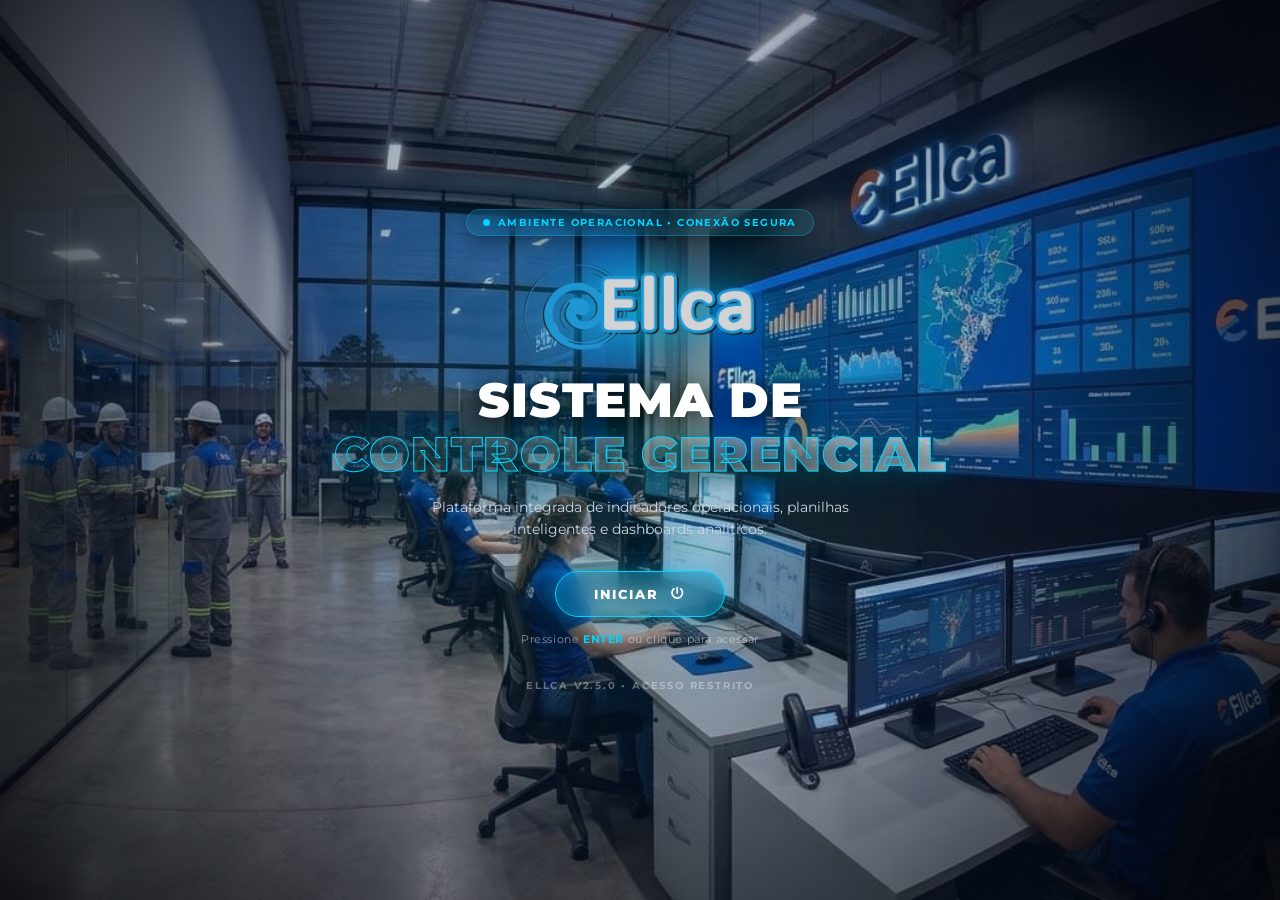
==== commit 2aa4f0b6: "Update index.html" ====
--- a/index.html
+++ b/index.html
@@ -14,6 +14,211 @@
 
     <!-- CSS Unificado -->
     <link rel="stylesheet" href="styles_index.css">
+
+    <!-- Estilos Exclusivos da Tela de Capa -->
+    <style>
+        body {
+            display: flex;
+            align-items: center;
+            justify-content: center;
+            min-height: 100vh;
+            min-height: 100dvh;
+            position: relative;
+            overflow: hidden;
+            background: #02050a;
+        }
+
+        .capa-bg {
+            position: fixed;
+            inset: 0;
+            background:
+                radial-gradient(circle at 50% 45%, rgba(0, 212, 255, 0.14) 0%, rgba(10, 32, 74, 0.35) 45%, rgba(2, 5, 10, 0.94) 100%),
+                url('img/Capa_home.jpg') center / cover no-repeat;
+            z-index: 0;
+            transform: scale(1.03);
+            animation: capaZoom 18s ease-in-out infinite alternate;
+        }
+
+        @keyframes capaZoom {
+            0% { transform: scale(1.02); }
+            100% { transform: scale(1.07); }
+        }
+
+        .capa-grid-overlay {
+            position: fixed;
+            inset: 0;
+            background-image:
+                linear-gradient(rgba(0, 212, 255, 0.045) 1px, transparent 1px),
+                linear-gradient(90deg, rgba(0, 212, 255, 0.045) 1px, transparent 1px);
+            background-size: 46px 46px;
+            mask-image: radial-gradient(circle at center, rgba(0, 0, 0, 0.85) 20%, transparent 80%);
+            -webkit-mask-image: radial-gradient(circle at center, rgba(0, 0, 0, 0.85) 20%, transparent 80%);
+            z-index: 1;
+            pointer-events: none;
+        }
+
+        .capa-wrapper {
+            position: relative;
+            z-index: 10;
+            display: flex;
+            flex-direction: column;
+            align-items: center;
+            justify-content: center;
+            text-align: center;
+            padding: 36px 28px;
+            max-width: 680px;
+            width: 92%;
+            transition: opacity 0.38s ease, transform 0.38s cubic-bezier(0.22, 1, 0.36, 1), filter 0.38s ease;
+        }
+
+        .capa-wrapper.saindo {
+            opacity: 0;
+            transform: scale(1.06);
+            filter: blur(8px);
+        }
+
+        .capa-status-pill {
+            display: inline-flex;
+            align-items: center;
+            gap: 8px;
+            background: rgba(0, 212, 255, 0.08);
+            border: 1px solid rgba(0, 212, 255, 0.28);
+            backdrop-filter: blur(10px);
+            -webkit-backdrop-filter: blur(10px);
+            padding: 6px 16px;
+            border-radius: 50px;
+            font-size: 10px;
+            font-weight: 700;
+            letter-spacing: 1.4px;
+            color: var(--primary);
+            margin-bottom: 24px;
+            box-shadow: 0 4px 20px rgba(0, 0, 0, 0.4);
+        }
+
+        .capa-logo-box {
+            position: relative;
+            display: flex;
+            align-items: center;
+            justify-content: center;
+            margin-bottom: 22px;
+        }
+
+        .capa-logo-box::before {
+            content: '';
+            position: absolute;
+            width: 175px;
+            height: 175px;
+            border-radius: 50%;
+            background: radial-gradient(circle, rgba(0, 212, 255, 0.34) 0%, rgba(0, 85, 255, 0.12) 55%, transparent 75%);
+            filter: blur(14px);
+            animation: logoHaloPulse 3.5s ease-in-out infinite;
+            z-index: -1;
+        }
+
+        @keyframes logoHaloPulse {
+            0%, 100% { transform: scale(0.95); opacity: 0.75; }
+            50% { transform: scale(1.12); opacity: 1; }
+        }
+
+        .capa-logo {
+            height: 92px;
+            width: auto;
+            display: block;
+            filter: drop-shadow(0 0 18px rgba(0, 212, 255, 0.45));
+        }
+
+        .capa-title {
+            font-size: clamp(28px, 4.4vw, 48px) !important;
+            font-weight: 900;
+            line-height: 1.12;
+            letter-spacing: 1px;
+            margin-bottom: 14px;
+            text-shadow: 0 4px 24px rgba(0, 0, 0, 0.8);
+        }
+
+        .capa-subtitle {
+            font-size: clamp(12px, 1.1vw, 14px);
+            color: #cbd5e1;
+            line-height: 1.6;
+            max-width: 500px;
+            margin-bottom: 30px;
+        }
+
+        .btn-iniciar {
+            position: relative;
+            display: inline-flex;
+            align-items: center;
+            justify-content: center;
+            gap: 12px;
+            padding: 14px 38px;
+            border-radius: 50px;
+            background: linear-gradient(135deg, rgba(0, 212, 255, 0.22) 0%, rgba(0, 142, 191, 0.48) 100%);
+            border: 1.5px solid var(--primary);
+            color: #ffffff !important;
+            font-size: 13px;
+            font-weight: 800;
+            letter-spacing: 2px;
+            text-transform: uppercase;
+            backdrop-filter: blur(12px);
+            -webkit-backdrop-filter: blur(12px);
+            box-shadow:
+                0 0 24px rgba(0, 212, 255, 0.38),
+                inset 0 0 12px rgba(0, 212, 255, 0.28);
+            transition: all 0.3s cubic-bezier(0.22, 1, 0.36, 1);
+            cursor: pointer;
+        }
+
+        .btn-iniciar:hover {
+            background: var(--primary);
+            border-color: #ffffff;
+            color: #02060f !important;
+            transform: translateY(-3px) scale(1.04);
+            box-shadow:
+                0 0 34px var(--primary),
+                0 0 12px rgba(255, 255, 255, 0.9);
+        }
+
+        .btn-iniciar:active {
+            transform: scale(0.97);
+        }
+
+        .capa-hint {
+            margin-top: 16px;
+            font-size: 10.5px;
+            color: rgba(255, 255, 255, 0.52);
+            letter-spacing: 0.6px;
+        }
+
+        .capa-hint strong {
+            color: var(--primary);
+            font-weight: 700;
+        }
+
+        .version-tag {
+            margin-top: 34px;
+            font-size: 9.5px;
+            font-weight: 700;
+            letter-spacing: 1.8px;
+            color: rgba(255, 255, 255, 0.36);
+            text-transform: uppercase;
+        }
+
+        @media (max-width: 600px) {
+            .capa-logo {
+                height: 74px;
+            }
+
+            .capa-status-pill {
+                font-size: 8.5px;
+                padding: 5px 12px;
+            }
+
+            .btn-iniciar {
+                padding: 13px 32px;
+                font-size: 12px;
+            }
+        }
+    </style>
 </head>
 
 <body>
@@ -51,7 +256,7 @@
         <span class="capa-hint">Pressione <strong>ENTER</strong> ou clique para acessar</span>
 
         <!-- Rodapé simples de sistema -->
-        <div class="version-tag">ELLCA V2.4.0 • ACESSO RESTRITO</div>
+        <div class="version-tag">ELLCA V2.5.0 • ACESSO RESTRITO</div>
     </div>
 
     <script>
--- a/styles_index.css
+++ b/styles_index.css
@@ -10,81 +10,78 @@
     --bg-dark: #050914;
 }
 
-/* ===================== Reset Global & Tela Exata (100vh) ===================== */
-* { 
-    margin: 0; 
-    padding: 0; 
-    box-sizing: border-box; 
-    font-family: 'Montserrat', sans-serif; 
+* {
+    margin: 0;
+    padding: 0;
+    box-sizing: border-box;
+    font-family: 'Montserrat', sans-serif;
 }
 
 html, body {
     background: radial-gradient(circle at top right, #0d1b2a 0%, #02050a 100%);
-    color: #fff; 
+    color: #fff;
     width: 100%;
     height: 100vh;
     height: 100dvh;
-    overflow: hidden; 
-}
-
-a { 
-    text-decoration: none !important; 
-    color: inherit; 
-}
-
-/* ===================== Camada de Cinema (Overlay) ===================== */
+    overflow: hidden;
+}
+
+a {
+    text-decoration: none !important;
+    color: inherit;
+}
+
 .item::before {
-    content: ''; 
-    position: absolute; 
+    content: '';
+    position: absolute;
     inset: 0;
-    width: 100%; 
+    width: 100%;
     height: 100%;
     background: linear-gradient(to right, rgba(2, 5, 10, 0.50) 0%, rgba(2, 5, 10, 0.2) 100%);
     z-index: 1;
     pointer-events: none !important;
 }
 
-/* ===================== Navbar ===================== */
 .navbar {
-    display: flex; 
-    justify-content: space-between; 
-    align-items: center;
-    padding: 12px 3%; 
-    background: transparent; 
-    width: 100%; 
-    position: fixed; 
-    top: 0; 
+    display: flex;
+    justify-content: space-between;
+    align-items: center;
+    padding: 12px 3%;
+    background: transparent;
+    width: 100%;
+    position: fixed;
+    top: 0;
     left: 0;
     z-index: 1000 !important;
     pointer-events: auto !important;
 }
 
-.logo-img { 
-    height: 54px; 
-    width: auto; 
+.logo-img {
+    height: 54px;
+    width: auto;
     display: block;
     cursor: pointer;
 }
 
 .nav-status {
-    display: flex; 
-    align-items: center; 
-    gap: 6px; 
+    display: flex;
+    align-items: center;
+    gap: 6px;
     background: rgba(0, 212, 255, 0.08);
-    border: 1px solid rgba(0, 212, 255, 0.2); 
-    padding: 5px 12px; 
+    border: 1px solid rgba(0, 212, 255, 0.2);
+    padding: 5px 12px;
     border-radius: 50px;
-    font-size: 10px; 
-    font-weight: 700; 
+    font-size: 10px;
+    font-weight: 700;
     color: var(--primary);
 }
 
-.pulse-dot { 
-    width: 7px; 
-    height: 7px; 
-    background-color: var(--primary); 
-    border-radius: 50%; 
-    animation: pulse-animation 2s infinite; 
+.pulse-dot {
+    width: 7px;
+    height: 7px;
+    background-color: var(--primary);
+    border-radius: 50%;
+    animation: pulse-animation 2s infinite;
 }
 
 @keyframes pulse-animation {
@@ -94,58 +91,58 @@
 }
 
 .search-box {
-    display: flex; 
-    align-items: center; 
+    display: flex;
+    align-items: center;
     background: rgba(255, 255, 255, 0.05);
-    border: 1.5px solid rgba(255, 255, 255, 0.15); 
-    border-radius: 50px; 
-    padding: 5px 14px; 
-    gap: 8px; 
-    width: 230px; 
+    border: 1.5px solid rgba(255, 255, 255, 0.15);
+    border-radius: 50px;
+    padding: 5px 14px;
+    gap: 8px;
+    width: 230px;
     transition: 0.3s;
 }
 
-.search-box:focus-within { 
-    border-color: var(--primary); 
-    box-shadow: 0 0 8px rgba(0, 212, 255, 0.3); 
-}
-
-.search-box i { 
-    font-size: 12px; 
-    color: rgba(255,255,255,0.5); 
-}
-
-.search-box input { 
-    background: transparent; 
-    border: none; 
-    outline: none; 
-    color: rgba(255,255,255,0.9); 
-    font-size: 11px; 
-    width: 100%; 
-}
-
-.nav-links { 
-    display: flex; 
-    gap: 20px; 
-    align-items: center; 
+.search-box:focus-within {
+    border-color: var(--primary);
+    box-shadow: 0 0 8px rgba(0, 212, 255, 0.3);
+}
+
+.search-box i {
+    font-size: 12px;
+    color: rgba(255, 255, 255, 0.5);
+}
+
+.search-box input {
+    background: transparent;
+    border: none;
+    outline: none;
+    color: rgba(255, 255, 255, 0.9);
+    font-size: 11px;
+    width: 100%;
+}
+
+.nav-links {
+    display: flex;
+    gap: 20px;
+    align-items: center;
     flex-wrap: nowrap;
 }
 
-.nav-item { 
-    color: rgba(255, 255, 255, 0.6); 
-    font-size: 0.7rem; 
-    font-weight: 600; 
-    text-transform: uppercase; 
-    padding: 6px 0; 
-    transition: 0.4s; 
+.nav-item {
+    color: rgba(255, 255, 255, 0.6);
+    font-size: 0.7rem;
+    font-weight: 600;
+    text-transform: uppercase;
+    padding: 6px 0;
+    transition: 0.4s;
     white-space: nowrap;
     cursor: pointer;
 }
 
 .nav-item:hover,
-.nav-item.active { 
-    color: var(--primary); 
-    font-weight: 800; 
+.nav-item.active {
+    color: var(--primary);
+    font-weight: 800;
 }
 
 .nav-actions-group {
@@ -162,22 +159,21 @@
     gap: 8px;
 }
 
-/* ===================== Botões da Navbar em Efeito Vidro Translúcido ===================== */
 .grid-toggle-btn,
 .btn-voltar,
 .menu-mobile-btn {
-    background: linear-gradient(135deg, rgba(255, 255, 255, 0.14) 0%, rgba(10, 32, 74, 0.25) 100%); 
-    border: 1px solid rgba(255, 255, 255, 0.28); 
+    background: linear-gradient(135deg, rgba(255, 255, 255, 0.14) 0%, rgba(10, 32, 74, 0.25) 100%);
+    border: 1px solid rgba(255, 255, 255, 0.28);
     border-top-color: rgba(255, 255, 255, 0.45);
     color: #fff;
-    width: 32px; 
-    height: 32px; 
-    border-radius: 50%; 
-    cursor: pointer; 
-    display: inline-flex; 
-    align-items: center; 
+    width: 32px;
+    height: 32px;
+    border-radius: 50%;
+    cursor: pointer;
+    display: inline-flex;
+    align-items: center;
     justify-content: center;
-    transition: all 0.3s cubic-bezier(0.22, 1, 0.36, 1); 
+    transition: all 0.3s cubic-bezier(0.22, 1, 0.36, 1);
     backdrop-filter: blur(12px) saturate(160%);
     -webkit-backdrop-filter: blur(12px) saturate(160%);
     box-shadow: 0 4px 12px rgba(0, 0, 0, 0.4), inset 0 1px 1px rgba(255, 255, 255, 0.25);
@@ -192,11 +188,11 @@
 
 .grid-toggle-btn:hover,
 .grid-toggle-btn.ativo,
-.menu-mobile-btn:hover { 
-    background: linear-gradient(135deg, rgba(0, 212, 255, 0.32) 0%, rgba(10, 42, 96, 0.55) 100%); 
-    color: #ffffff; 
+.menu-mobile-btn:hover {
+    background: linear-gradient(135deg, rgba(0, 212, 255, 0.32) 0%, rgba(10, 42, 96, 0.55) 100%);
+    color: #ffffff;
     border-color: var(--primary);
-    box-shadow: 0 0 14px rgba(0, 212, 255, 0.55), inset 0 1px 1px rgba(255, 255, 255, 0.5); 
+    box-shadow: 0 0 14px rgba(0, 212, 255, 0.55), inset 0 1px 1px rgba(255, 255, 255, 0.5);
     transform: scale(1.06);
 }
 
@@ -208,50 +204,48 @@
     transform: translateX(-2px) scale(1.06);
 }
 
-/* ===================== Estrutura Principal Enquadrada na Tela ===================== */
-.container { 
-    width: 100vw; 
+.container {
+    width: 100vw;
     height: 100vh;
     height: 100dvh;
-    position: relative; 
+    position: relative;
     overflow: hidden;
 }
 
-.item { 
-    width: 100%; 
+.item {
+    width: 100%;
     height: 100vh;
     height: 100dvh;
-    position: absolute; 
+    position: absolute;
     inset: 0;
-    background-size: cover; 
+    background-size: cover;
     background-position: center;
-    display: none; 
+    display: none;
     overflow: hidden;
 }
 
-.item.active { 
-    display: block; 
+.item.active {
+    display: block;
 }
 
 .split-screen {
-    position: relative; 
-    z-index: 2; 
-    display: grid; 
+    position: relative;
+    z-index: 2;
+    display: grid;
     grid-template-columns: 0.8fr 1.2fr;
-    width: 100%; 
+    width: 100%;
     height: 100vh;
     height: 100dvh;
-    align-items: center; 
-    padding: 74px 4% 64px 4%; 
+    align-items: center;
+    padding: 74px 4% 64px 4%;
     gap: 25px;
     overflow: hidden;
 }
 
-/* ===================== Texto Principal Limpo (Sem Efeito Vidro) ===================== */
-.text-section { 
-    z-index: 5; 
-    align-self: center; 
-    margin-top: -35px; 
+.text-section {
+    z-index: 5;
+    align-self: center;
+    margin-top: -35px;
     background: transparent !important;
     backdrop-filter: none !important;
     -webkit-backdrop-filter: none !important;
@@ -262,44 +256,44 @@
     transition: margin-top 0.3s ease;
 }
 
-.topic { 
-    color: var(--primary); 
-    letter-spacing: 2.5px; 
-    font-size: 12px; 
-    font-weight: 700; 
-    margin-bottom: 10px; 
-    text-transform: uppercase; 
-    display: flex; 
-    align-items: center; 
-    gap: 8px; 
-}
-
-.topic::before { 
-    content: ''; 
-    width: 20px; 
-    height: 2px; 
-    background: var(--primary); 
-    display: block; 
-}
-
-.title { 
-    font-size: clamp(28px, 3.2vw, 42px); 
-    font-weight: 900; 
-    line-height: 1.1; 
-    text-transform: uppercase; 
-    margin-bottom: 16px; 
+.topic {
+    color: var(--primary);
+    letter-spacing: 2.5px;
+    font-size: 12px;
+    font-weight: 700;
+    margin-bottom: 10px;
+    text-transform: uppercase;
+    display: flex;
+    align-items: center;
+    gap: 8px;
+}
+
+.topic::before {
+    content: '';
+    width: 20px;
+    height: 2px;
+    background: var(--primary);
+    display: block;
+}
+
+.title {
+    font-size: clamp(28px, 3.2vw, 42px);
+    font-weight: 900;
+    line-height: 1.1;
+    text-transform: uppercase;
+    margin-bottom: 16px;
     color: #ffffff;
 }
 
-.title span { 
-    display: inline-block; 
+.title span {
+    display: inline-block;
     position: relative;
-    background: linear-gradient(90deg, transparent 0%, rgba(255,255,255,0.8) 50%, transparent 100%);
-    background-size: 200% 100%; 
-    -webkit-background-clip: text; 
-    background-clip: text; 
+    background: linear-gradient(90deg, transparent 0%, rgba(255, 255, 255, 0.8) 50%, transparent 100%);
+    background-size: 200% 100%;
+    -webkit-background-clip: text;
+    background-clip: text;
     -webkit-text-fill-color: transparent;
-    -webkit-text-stroke: 1px var(--primary); 
+    -webkit-text-stroke: 1px var(--primary);
     filter: drop-shadow(0 0 8px rgba(0, 212, 255, 0.4));
     animation: textLightSweep 6s linear infinite;
 }
@@ -309,276 +303,36 @@
     100% { background-position: -200% 0; }
 }
 
-.des { 
-    font-size: clamp(12px, 0.9vw, 13.5px); 
-    color: #a0aec0; 
-    line-height: 1.55; 
+.des {
+    font-size: clamp(12px, 0.9vw, 13.5px);
+    color: #a0aec0;
+    line-height: 1.55;
     max-width: 460px;
     text-align: justify;
 }
 
-/* ===================== TELA DE CAPA (index.html) ===================== */
-.capa-bg {
-    position: fixed;
-    inset: 0;
-    width: 100vw;
-    height: 100vh;
-    background-image: 
-        radial-gradient(circle at 50% 42%, rgba(0, 212, 255, 0.16) 0%, transparent 58%),
-        linear-gradient(rgba(2, 5, 10, 0.72), rgba(2, 5, 10, 0.90)),
-        url('img/Capa_home.jpg');
-    background-size: cover;
-    background-position: center;
-    background-repeat: no-repeat;
-    z-index: 0;
-}
-
-.capa-grid-overlay {
-    position: fixed;
-    inset: 0;
-    background-image: 
-        linear-gradient(rgba(0, 212, 255, 0.045) 1px, transparent 1px),
-        linear-gradient(90deg, rgba(0, 212, 255, 0.045) 1px, transparent 1px);
-    background-size: 46px 46px;
-    mask-image: radial-gradient(circle at center, rgba(0, 0, 0, 0.85) 20%, transparent 80%);
-    -webkit-mask-image: radial-gradient(circle at center, rgba(0, 0, 0, 0.85) 20%, transparent 80%);
-    pointer-events: none;
-    z-index: 1;
-}
-
-.capa-wrapper {
+.cards-section {
     position: relative;
-    z-index: 2;
-    width: 100vw;
-    height: 100vh;
-    height: 100dvh;
+    width: 100%;
+    height: 100%;
     display: flex;
     flex-direction: column;
     align-items: center;
     justify-content: center;
-    text-align: center;
-    padding: 32px 6% 56px 6%;
-    overflow: hidden;
-    transition: opacity 0.38s ease, transform 0.38s ease;
-}
-
-.capa-wrapper.saindo {
-    opacity: 0;
-    transform: scale(1.03);
-}
-
-.capa-wrapper::before,
-.capa-wrapper::after {
-    content: '';
-    position: absolute;
-    width: 36px;
-    height: 36px;
-    border-color: rgba(0, 212, 255, 0.38);
-    border-style: solid;
-    pointer-events: none;
-}
-
-.capa-wrapper::before {
-    top: 26px;
-    left: 26px;
-    border-width: 2px 0 0 2px;
-}
-
-.capa-wrapper::after {
-    bottom: 26px;
-    right: 26px;
-    border-width: 0 2px 2px 0;
-}
-
-.capa-status-pill {
-    display: inline-flex;
-    align-items: center;
-    gap: 8px;
-    padding: 7px 18px;
-    border-radius: 50px;
-    background: rgba(0, 212, 255, 0.08);
-    border: 1px solid rgba(0, 212, 255, 0.25);
-    font-size: 10.5px;
-    font-weight: 700;
-    letter-spacing: 2px;
-    color: var(--primary);
-    margin-bottom: 28px;
-    backdrop-filter: blur(6px);
-    animation: capaFadeUp 0.6s ease both;
-}
-
-.capa-logo-box {
+    overflow: visible;
+    z-index: 15 !important;
+}
+
+.cards-wrapper {
     position: relative;
-    display: flex;
-    align-items: center;
-    justify-content: center;
-    margin-bottom: 24px;
-    animation: capaFadeUp 0.7s ease 0.1s both;
-}
-
-.capa-logo-box::before {
-    content: '';
-    position: absolute;
-    width: 210px;
-    height: 210px;
-    border-radius: 50%;
-    background: radial-gradient(circle, rgba(0, 212, 255, 0.24) 0%, transparent 70%);
-    filter: blur(14px);
-    z-index: -1;
-}
-
-.capa-logo {
-    width: min(260px, 54vw);
-    max-height: 20vh;
-    height: auto;
-    object-fit: contain;
-    filter: drop-shadow(0 0 22px rgba(0, 212, 255, 0.42));
-    animation: capaLogoFloat 4s ease-in-out infinite;
-}
-
-@keyframes capaLogoFloat {
-    0%, 100% { transform: translateY(0); }
-    50% { transform: translateY(-6px); }
-}
-
-@keyframes capaFadeUp {
-    from { opacity: 0; transform: translateY(14px); }
-    to { opacity: 1; transform: translateY(0); }
-}
-
-.capa-title.title {
-    font-size: clamp(32px, 4.4vw, 58px);
-    font-weight: 900;
-    line-height: 1.16;
-    text-transform: uppercase;
-    color: #ffffff;
-    margin-bottom: 18px;
-    letter-spacing: 2px;
-    animation: capaFadeUp 0.7s ease 0.2s both;
-}
-
-.capa-title.title span {
-    display: inline-block;
-    margin-top: 6px;
-    letter-spacing: 2.5px;
-    -webkit-text-stroke: 1.2px var(--primary);
-}
-
-.capa-subtitle {
-    font-size: clamp(13.5px, 1.15vw, 16.5px);
-    color: #cbd5e1;
-    line-height: 1.65;
-    max-width: 620px;
-    margin: 0 auto 36px auto;
-    letter-spacing: 0.3px;
-    animation: capaFadeUp 0.7s ease 0.3s both;
-}
-
-.btn-iniciar {
-    position: relative;
-    overflow: hidden;
-    display: inline-flex;
-    align-items: center;
-    justify-content: center;
-    gap: 12px;
-    padding: 16px 52px;
-    border-radius: 50px;
-    border: 1.5px solid var(--primary);
-    background: linear-gradient(90deg, rgba(0, 212, 255, 0.18), rgba(0, 85, 255, 0.28));
-    color: #ffffff;
-    font-size: 14px;
-    font-weight: 800;
-    letter-spacing: 3px;
-    text-transform: uppercase;
-    cursor: pointer;
-    backdrop-filter: blur(8px);
-    box-shadow: 0 0 24px rgba(0, 212, 255, 0.38), inset 0 0 12px rgba(0, 212, 255, 0.2);
-    transition: all 0.35s cubic-bezier(0.23, 1, 0.32, 1);
-    animation: capaFadeUp 0.7s ease 0.4s both;
-}
-
-.btn-iniciar::before {
-    content: '';
-    position: absolute;
-    top: 0;
-    left: -120%;
-    width: 70%;
-    height: 100%;
-    background: linear-gradient(90deg, transparent, rgba(255, 255, 255, 0.42), transparent);
-    transform: skewX(-25deg);
-    animation: btnShine 4.5s infinite;
-    pointer-events: none !important;
-}
-
-@keyframes btnShine {
-    0%, 65% { left: -120%; }
-    100% { left: 160%; }
-}
-
-.btn-iniciar:hover {
-    background: var(--primary);
-    color: #000000;
-    box-shadow: 0 0 38px var(--primary);
-    transform: translateY(-3px) scale(1.04);
-}
-
-.btn-iniciar i {
-    transition: transform 0.35s ease;
-}
-
-.btn-iniciar:hover i {
-    transform: rotate(90deg);
-}
-
-.capa-hint {
-    margin-top: 18px;
-    font-size: 11px;
-    color: rgba(160, 174, 192, 0.72);
-    letter-spacing: 0.8px;
-    animation: capaFadeUp 0.7s ease 0.5s both;
-}
-
-.capa-hint strong {
-    color: var(--primary);
-    font-weight: 700;
-}
-
-.version-tag {
-    position: absolute;
-    bottom: 20px;
-    left: 50%;
-    transform: translateX(-50%);
-    font-size: 10px;
-    font-weight: 700;
-    letter-spacing: 2.2px;
-    color: rgba(255, 255, 255, 0.45);
-    text-transform: uppercase;
-    white-space: nowrap;
-}
-
-/* ===================== Carrossel 3D, Fumaça Suave e Modo Grade ===================== */
-.cards-section { 
-    position: relative; 
-    width: 100%; 
-    height: 100%; 
-    display: flex; 
-    align-items: center; 
-    justify-content: center; 
-    overflow: visible; 
+    width: 268px;
+    height: 332px;
+    perspective: 1400px;
+    transform-style: preserve-3d;
+    transition: 0.5s;
     z-index: 15 !important;
 }
 
-.cards-wrapper { 
-    position: relative; 
-    width: 290px; 
-    height: 360px; 
-    perspective: 1400px; 
-    transform-style: preserve-3d; 
-    transition: 0.5s; 
-    z-index: 15 !important;
-}
-
-/* Fumaça Hollywoodiana BEM SUAVE na Transição */
 .cards-wrapper::before,
 .cards-wrapper::after {
     content: '';
@@ -615,33 +369,15 @@
 }
 
 @keyframes hollywoodSmokePrimary {
-    0% {
-        opacity: 0;
-        transform: scale(0.80) rotate(-4deg);
-    }
-    30% {
-        opacity: 0.42;
-        transform: scale(1.02) rotate(1deg);
-    }
-    100% {
-        opacity: 0;
-        transform: scale(1.24) translateY(-12px) rotate(6deg);
-    }
+    0% { opacity: 0; transform: scale(0.80) rotate(-4deg); }
+    30% { opacity: 0.42; transform: scale(1.02) rotate(1deg); }
+    100% { opacity: 0; transform: scale(1.24) translateY(-12px) rotate(6deg); }
 }
 
 @keyframes hollywoodSmokeSecondary {
-    0% {
-        opacity: 0;
-        transform: scale(0.84) translateX(-10px) rotate(3deg);
-    }
-    35% {
-        opacity: 0.30;
-        transform: scale(1.04) translateX(4px) rotate(-2deg);
-    }
-    100% {
-        opacity: 0;
-        transform: scale(1.28) translateX(14px) translateY(-8px) rotate(-7deg);
-    }
+    0% { opacity: 0; transform: scale(0.84) translateX(-10px) rotate(3deg); }
+    35% { opacity: 0.30; transform: scale(1.04) translateX(4px) rotate(-2deg); }
+    100% { opacity: 0; transform: scale(1.28) translateX(14px) translateY(-8px) rotate(-7deg); }
 }
 
 .cards-wrapper.grid-mode::before,
@@ -650,44 +386,44 @@
 }
 
 .cards-wrapper.grid-mode {
-    width: 100% !important; 
-    max-width: 540px !important; 
-    height: 320px !important; 
+    width: 100% !important;
+    max-width: 520px !important;
+    height: 310px !important;
     display: grid !important;
-    grid-template-columns: repeat(2, 1fr) !important; 
-    grid-auto-rows: 300px !important; 
-    gap: 12px !important; 
-    transform: none !important; 
-    overflow-y: scroll !important; 
+    grid-template-columns: repeat(2, 1fr) !important;
+    grid-auto-rows: 280px !important;
+    gap: 12px !important;
+    transform: none !important;
+    overflow-y: scroll !important;
     overflow-x: hidden !important;
     padding: 8px !important;
     margin: 0 auto !important;
 }
 
-.cards-wrapper.grid-mode::-webkit-scrollbar { 
-    width: 6px !important; 
-    display: block !important; 
-}
-
-.cards-wrapper.grid-mode::-webkit-scrollbar-track { 
-    background: rgba(255, 255, 255, 0.05) !important; 
-    border-radius: 6px !important; 
-}
-
-.cards-wrapper.grid-mode::-webkit-scrollbar-thumb { 
-    background: rgba(0, 212, 255, 0.5) !important; 
-    border-radius: 6px !important; 
+.cards-wrapper.grid-mode::-webkit-scrollbar {
+    width: 6px !important;
+    display: block !important;
+}
+
+.cards-wrapper.grid-mode::-webkit-scrollbar-track {
+    background: rgba(255, 255, 255, 0.05) !important;
+    border-radius: 6px !important;
+}
+
+.cards-wrapper.grid-mode::-webkit-scrollbar-thumb {
+    background: rgba(0, 212, 255, 0.5) !important;
+    border-radius: 6px !important;
 }
 
 .cards-wrapper.grid-mode .glass-card {
-    position: relative !important; 
-    transform: none !important; 
-    opacity: 1 !important; 
-    filter: none !important; 
-    width: 100% !important; 
-    height: 100% !important; 
+    position: relative !important;
+    transform: none !important;
+    opacity: 1 !important;
+    filter: none !important;
+    width: 100% !important;
+    height: 100% !important;
     pointer-events: auto !important;
-    padding: 15px !important;
+    padding: 14px !important;
     display: flex !important;
     flex-direction: column !important;
     justify-content: space-between !important;
@@ -697,13 +433,13 @@
 }
 
 .cards-wrapper.grid-mode .img-box {
-    height: 90px !important;
+    height: 82px !important;
     margin-bottom: 8px !important;
     display: block !important;
 }
 
 .cards-wrapper.grid-mode .card-desc {
-    font-size: 10.5px !important;
+    font-size: 10px !important;
     line-height: 1.3 !important;
     margin-bottom: 4px !important;
     display: block !important;
@@ -714,10 +450,10 @@
     margin-bottom: 4px !important;
 }
 
-.cards-wrapper.grid-mode .glass-card h3 { 
-    font-size: 13px !important; 
-    margin-bottom: 2px !important; 
-    -webkit-text-stroke: 0 !important; 
+.cards-wrapper.grid-mode .glass-card h3 {
+    font-size: 12.5px !important;
+    margin-bottom: 2px !important;
+    -webkit-text-stroke: 0 !important;
     animation: none !important;
     background: none !important;
     -webkit-text-fill-color: #fff !important;
@@ -725,44 +461,43 @@
 
 .cards-wrapper.grid-mode .badge {
     position: absolute !important;
-    top: 15px !important;
-    left: 15px !important;
+    top: 14px !important;
+    left: 14px !important;
     padding: 3px 8px !important;
     font-size: 8px !important;
     z-index: 5;
 }
 
-.cards-wrapper.grid-mode .actions { 
-    margin-top: auto !important; 
-    width: 100% !important; 
-    gap: 4px !important;
-}
-
-.cards-wrapper.grid-mode .btn-primary { 
-    padding: 7px !important; 
-    font-size: 9px !important; 
+.cards-wrapper.grid-mode .actions {
+    margin-top: auto !important;
+    width: 100% !important;
+    gap: 5px !important;
+}
+
+.cards-wrapper.grid-mode .btn-primary {
+    padding: 7px 10px !important;
+    font-size: 9px !important;
 }
 
 .cards-wrapper.grid-mode .btn-glass {
-    padding: 6px !important;
+    padding: 6px 10px !important;
     font-size: 8.5px !important;
 }
 
-/* ===================== Glass Cards: Preto Profundo Efeito Vidro + Toque Azul Escuro ===================== */
 .glass-card {
-    position: absolute; 
-    top: 0; 
-    left: 0; 
-    width: 290px; 
-    height: 360px;
-    background: var(--glass); 
+    position: absolute;
+    top: 0;
+    left: 0;
+    width: 268px;
+    height: 332px;
+    background: var(--glass);
     backdrop-filter: blur(var(--glass-blur));
     -webkit-backdrop-filter: blur(var(--glass-blur));
-    border: 1px solid var(--glass-border-light); 
+    border: 1px solid var(--glass-border-light);
     box-shadow: 0 12px 28px rgba(0, 0, 0, 0.5);
-    border-radius: 18px; 
-    padding: 18px; 
-    display: flex; 
+    border-radius: 18px;
+    padding: 16px;
+    display: flex;
     flex-direction: column;
     transition: transform 0.55s cubic-bezier(0.22, 1, 0.36, 1),
                 opacity 0.5s ease,
@@ -770,28 +505,27 @@
                 box-shadow 0.45s cubic-bezier(0.22, 1, 0.36, 1),
                 border-color 0.4s ease,
                 background 0.45s ease;
-    pointer-events: none; 
+    pointer-events: none;
     overflow: hidden;
-    transform: scale(0.9); 
+    transform: scale(0.9);
     filter: brightness(0.7);
     will-change: transform, opacity;
 }
 
-/* CARD ATIVO: Preto Profundo Efeito Vidro + Toque Azul Escuro + Luz Ciano */
 .glass-card.card-front {
-    transform: translateX(0) translateZ(35px) scale(1.06); 
+    transform: translateX(0) translateZ(35px) scale(1.04);
     filter: brightness(1);
-    opacity: 1; 
-    z-index: 20; 
-    pointer-events: auto !important; 
+    opacity: 1;
+    z-index: 20;
+    pointer-events: auto !important;
     cursor: pointer;
-    background: 
+    background:
         linear-gradient(125deg, rgba(255, 255, 255, 0.14) 0%, rgba(255, 255, 255, 0.02) 32%, transparent 55%),
         linear-gradient(
-            148deg, 
-            rgba(2, 4, 10, 0.66) 0%, 
-            rgba(3, 7, 16, 0.58) 62%, 
-            rgba(10, 32, 74, 0.52) 86%, 
+            148deg,
+            rgba(2, 4, 10, 0.66) 0%,
+            rgba(3, 7, 16, 0.58) 62%,
+            rgba(10, 32, 74, 0.52) 86%,
             rgba(16, 56, 128, 0.45) 100%
         ) !important;
     backdrop-filter: blur(20px) saturate(180%) brightness(1.05) !important;
@@ -799,28 +533,18 @@
     border: 1px solid rgba(0, 212, 255, 0.38);
     border-top: 1px solid rgba(255, 255, 255, 0.52);
     border-left: 1px solid rgba(255, 255, 255, 0.36);
-    box-shadow: 
-        0 30px 60px rgba(0, 0, 0, 0.88), 
-        0 0 30px rgba(0, 165, 255, 0.28), 
+    box-shadow:
+        0 30px 60px rgba(0, 0, 0, 0.88),
+        0 0 30px rgba(0, 165, 255, 0.28),
         inset 0 1px 1px rgba(255, 255, 255, 0.50),
         inset 0 -2px 6px rgba(14, 52, 122, 0.48),
         inset 0 0 20px rgba(0, 0, 0, 0.35) !important;
 }
 
-/* Efeito de fumaça/névoa azul escuro translúcida flutuando dentro do card ativo */
 @keyframes smokeDrift {
-    0% {
-        transform: translate3d(-14%, 12%, 0) scale(1) rotate(0deg);
-        opacity: 0.26;
-    }
-    50% {
-        transform: translate3d(12%, -10%, 0) scale(1.15) rotate(10deg);
-        opacity: 0.40;
-    }
-    100% {
-        transform: translate3d(-14%, 12%, 0) scale(1) rotate(0deg);
-        opacity: 0.26;
-    }
+    0% { transform: translate3d(-14%, 12%, 0) scale(1) rotate(0deg); opacity: 0.26; }
+    50% { transform: translate3d(12%, -10%, 0) scale(1.15) rotate(10deg); opacity: 0.40; }
+    100% { transform: translate3d(-14%, 12%, 0) scale(1) rotate(0deg); opacity: 0.26; }
 }
 
 .glass-card.card-front::after {
@@ -838,30 +562,29 @@
     transition: opacity 0.45s ease, filter 0.45s ease;
 }
 
-/* Hover: Elevação 3D suave + Vidro preto espelhado mais iluminado */
-.glass-card.card-front:hover { 
-    transform: translateY(-10px) translateZ(52px) scale(1.08); 
+.glass-card.card-front:hover {
+    transform: translateY(-8px) translateZ(50px) scale(1.06);
     border-color: rgba(0, 212, 255, 0.78);
     border-top-color: #ffffff;
     border-left-color: rgba(255, 255, 255, 0.80);
-    background: 
+    background:
         linear-gradient(125deg, rgba(255, 255, 255, 0.22) 0%, rgba(255, 255, 255, 0.04) 38%, transparent 62%),
         linear-gradient(
-            148deg, 
-            rgba(2, 4, 10, 0.58) 0%, 
-            rgba(3, 7, 16, 0.48) 58%, 
-            rgba(12, 40, 94, 0.54) 84%, 
+            148deg,
+            rgba(2, 4, 10, 0.58) 0%,
+            rgba(3, 7, 16, 0.48) 58%,
+            rgba(12, 40, 94, 0.54) 84%,
             rgba(20, 72, 162, 0.48) 100%
         ) !important;
     backdrop-filter: blur(22px) saturate(195%) brightness(1.10) !important;
     -webkit-backdrop-filter: blur(22px) saturate(195%) brightness(1.10) !important;
-    box-shadow: 
-        0 40px 80px rgba(0, 0, 0, 0.92), 
-        0 0 42px rgba(0, 212, 255, 0.45), 
+    box-shadow:
+        0 40px 80px rgba(0, 0, 0, 0.92),
+        0 0 42px rgba(0, 212, 255, 0.45),
         0 0 14px rgba(255, 255, 255, 0.28),
         inset 0 1px 2px rgba(255, 255, 255, 0.78),
         inset 0 -2px 8px rgba(24, 86, 195, 0.55),
-        inset 0 0 26px rgba(14, 52, 122, 0.22) !important; 
+        inset 0 0 26px rgba(14, 52, 122, 0.22) !important;
 }
 
 .glass-card.card-front:hover::after {
@@ -870,20 +593,19 @@
     animation-duration: 5.5s;
 }
 
-/* Cards de trás com respiro para valorizar o card ativo no Desktop */
-.glass-card.card-back-right { 
-    transform: translateX(225px) translateZ(-80px) scale(0.78); 
-    opacity: 0.68; 
-    z-index: 5; 
+.glass-card.card-back-right {
+    transform: translateX(210px) translateZ(-80px) scale(0.76);
+    opacity: 0.68;
+    z-index: 5;
     filter: blur(1.5px) brightness(0.82);
     pointer-events: auto !important;
     cursor: pointer;
 }
 
-.glass-card.card-back-left { 
-    transform: translateX(-225px) translateZ(-80px) scale(0.78); 
-    opacity: 0.68; 
-    z-index: 5; 
+.glass-card.card-back-left {
+    transform: translateX(-210px) translateZ(-80px) scale(0.76);
+    opacity: 0.68;
+    z-index: 5;
     filter: blur(1.5px) brightness(0.82);
     pointer-events: auto !important;
     cursor: pointer;
@@ -892,23 +614,22 @@
 .glass-card.card-back-right:hover {
     opacity: 0.92;
     filter: blur(0px) brightness(0.98);
-    transform: translateX(230px) translateZ(-60px) scale(0.81);
+    transform: translateX(215px) translateZ(-60px) scale(0.79);
 }
 
 .glass-card.card-back-left:hover {
     opacity: 0.92;
     filter: blur(0px) brightness(0.98);
-    transform: translateX(-230px) translateZ(-60px) scale(0.81);
-}
-
-.glass-card.card-hidden { 
-    transform: translateX(0) translateZ(-180px) scale(0.6); 
-    opacity: 0; 
-    z-index: 1; 
+    transform: translateX(-215px) translateZ(-60px) scale(0.79);
+}
+
+.glass-card.card-hidden {
+    transform: translateX(0) translateZ(-180px) scale(0.6);
+    opacity: 0;
+    z-index: 1;
     pointer-events: none;
 }
 
-/* ===================== Feixe de Luz Azul Escuro / Ciano na Borda do Card Ativo ===================== */
 @property --neon-angle {
     syntax: '<angle>';
     initial-value: 0deg;
@@ -934,8 +655,8 @@
         #ffffff 92%,
         var(--primary) 100%
     );
-    -webkit-mask: 
-        linear-gradient(#fff 0 0) content-box, 
+    -webkit-mask:
+        linear-gradient(#fff 0 0) content-box,
         linear-gradient(#fff 0 0);
     -webkit-mask-composite: xor;
     mask-composite: exclude;
@@ -955,7 +676,7 @@
 
 .glass-card.card-front.pausado {
     border-color: #f1c40f !important;
-    box-shadow: 0 25px 50px rgba(0, 0, 0, 0.8), 
+    box-shadow: 0 25px 50px rgba(0, 0, 0, 0.8),
                 0 0 28px rgba(241, 196, 15, 0.45) !important;
 }
 
@@ -965,47 +686,47 @@
 }
 
 .glass-card.card-front h3 {
-    font-size: 16px !important; 
-    margin-bottom: 4px !important;
-    margin-top: 4px !important;
+    font-size: 15px !important;
+    margin-bottom: 3px !important;
+    margin-top: 2px !important;
     color: #ffffff !important;
     text-shadow: 0 1px 4px rgba(0, 0, 0, 0.75);
 }
 
-.card-desc { 
-    font-size: 11px; 
+.card-desc {
+    font-size: 10.5px;
     color: #e2e8f0;
-    line-height: 1.3; 
-    margin-bottom: 5px; 
-    opacity: 0.96; 
+    line-height: 1.3;
+    margin-bottom: 5px;
+    opacity: 0.96;
     text-shadow: 0 1px 3px rgba(0, 0, 0, 0.7);
 }
 
-.glass-card.card-front .card-desc { 
-    font-size: 11.5px !important; 
-    margin-bottom: 5px !important; 
-}
-
-.glass-card.card-front .img-box { 
-    height: 130px !important; 
-    margin-bottom: 10px !important; 
+.glass-card.card-front .card-desc {
+    font-size: 11px !important;
+    margin-bottom: 5px !important;
+}
+
+.glass-card.card-front .img-box {
+    height: 108px !important;
+    margin-bottom: 8px !important;
     border-color: rgba(30, 88, 185, 0.45);
 }
 
-.glass-card.card-front .actions { 
-    gap: 6px !important; 
-}
-
-.glass-card.card-front .btn-primary { 
-    font-size: 10px !important; 
-    padding: 10px !important; 
+.glass-card.card-front .actions {
+    gap: 6px !important;
+}
+
+.glass-card.card-front .btn-primary {
+    font-size: 9.5px !important;
+    padding: 9px 12px !important;
     margin-top: 2px !important;
-    margin-bottom: 0px !important;  
-}
-
-.glass-card.card-front .btn-glass { 
-    font-size: 10px !important; 
-    padding: 10px !important; 
+    margin-bottom: 0px !important;
+}
+
+.glass-card.card-front .btn-glass {
+    font-size: 9.5px !important;
+    padding: 8px 12px !important;
 }
 
 .glass-card.search-highlight {
@@ -1013,113 +734,115 @@
     box-shadow: 0 0 22px rgba(20, 75, 175, 0.85), 0 0 12px rgba(255, 255, 255, 0.45) !important;
 }
 
-.glass-card > * { 
-    position: relative; 
-    z-index: 2; 
-}
-
-/* ===================== Elementos Internos Base & Tags em Efeito Vidro ===================== */
-.img-box { 
-    width: 100%; 
-    height: 115px; 
-    border-radius: 10px; 
-    background-size: cover; 
-    background-position: center; 
-    margin-bottom: 14px; 
-    border: 1px solid rgba(255, 255, 255, 0.14); 
-    position: relative; 
-}
-
-.badge { 
-    position: absolute; 
-    top: 10px; 
-    left: 10px; 
-    background: linear-gradient(135deg, #0b2863 0%, #1649ad 100%); 
+.glass-card > * {
+    position: relative;
+    z-index: 2;
+}
+
+.img-box {
+    width: 100%;
+    height: 98px;
+    border-radius: 12px;
+    background-size: cover;
+    background-position: center;
+    margin-bottom: 10px;
+    border: 1px solid rgba(255, 255, 255, 0.14);
+    position: relative;
+}
+
+.badge {
+    position: absolute;
+    top: 10px;
+    left: 10px;
+    background: linear-gradient(135deg, #0b2863 0%, #1649ad 100%);
     border: 1px solid rgba(92, 164, 255, 0.45);
-    color: #fff; 
-    font-size: 8px; 
-    font-weight: 800; 
-    padding: 3px 10px; 
-    border-radius: 50px; 
-    text-transform: uppercase; 
-    z-index: 3; 
+    color: #fff;
+    font-size: 8px;
+    font-weight: 800;
+    padding: 3px 10px;
+    border-radius: 50px;
+    text-transform: uppercase;
+    z-index: 3;
     box-shadow: 0 3px 10px rgba(0, 0, 0, 0.5);
 }
 
-.badge.gold { 
-    background: #f1c40f; 
+.badge.gold {
+    background: #f1c40f;
     border-color: #f1c40f;
-    color: #000; 
-}
-
-.glass-card h3 { 
-    font-size: 13.5px; 
-    font-weight: 700; 
-    margin-bottom: 4px; 
-    color: #fff; 
-}
-
-.kpi-mini { 
-    display: flex; 
-    gap: 6px; 
-    margin-bottom: 4px; 
-}
-
-/* Pílulas abaixo da descrição em Efeito Vidro Preto/Azul Escuro */
-.kpi-mini span { 
-    font-size: 9.5px; 
-    font-weight: 600; 
-    background: linear-gradient(135deg, rgba(12, 36, 84, 0.45) 0%, rgba(4, 8, 18, 0.55) 100%) !important; 
+    color: #000;
+}
+
+.glass-card h3 {
+    font-size: 13px;
+    font-weight: 700;
+    margin-bottom: 4px;
+    color: #fff;
+}
+
+.kpi-mini {
+    display: flex;
+    gap: 6px;
+    margin-bottom: 4px;
+}
+
+.kpi-mini span {
+    font-size: 9px;
+    font-weight: 600;
+    background: linear-gradient(135deg, rgba(12, 36, 84, 0.45) 0%, rgba(4, 8, 18, 0.55) 100%) !important;
     backdrop-filter: blur(10px) saturate(135%) !important;
     -webkit-backdrop-filter: blur(10px) saturate(135%) !important;
-    padding: 4px 9px; 
-    border-radius: 6px; 
-    color: #7ab8ff; 
-    border: 1px solid rgba(42, 110, 215, 0.38) !important; 
+    padding: 4px 8px;
+    border-radius: 8px;
+    color: #7ab8ff;
+    border: 1px solid rgba(42, 110, 215, 0.38) !important;
     box-shadow: 0 4px 10px rgba(0, 0, 0, 0.35), inset 0 1px 1px rgba(255, 255, 255, 0.16) !important;
-    display: flex; 
-    align-items: center; 
-    gap: 4px; 
-}
-
-.kpi-success { 
-    color: #2ecc71 !important; 
-    border-color: rgba(46, 204, 113, 0.42) !important; 
-    background: linear-gradient(135deg, rgba(46, 204, 113, 0.16) 0%, rgba(4, 8, 18, 0.55) 100%) !important; 
-}
-
-.kpi-warning { 
-    color: #f1c40f !important; 
-    border-color: rgba(241, 196, 15, 0.42) !important; 
-    background: linear-gradient(135deg, rgba(241, 196, 15, 0.16) 0%, rgba(4, 8, 18, 0.55) 100%) !important; 
-}
-
-/* ===================== Botões Internos do Card ===================== */
-.actions { 
-    display: flex; 
-    flex-direction: column; 
-    gap: 5px; 
-    margin-top: auto; 
+    display: flex;
+    align-items: center;
+    gap: 4px;
+}
+
+.kpi-success {
+    color: #2ecc71 !important;
+    border-color: rgba(46, 204, 113, 0.42) !important;
+    background: linear-gradient(135deg, rgba(46, 204, 113, 0.16) 0%, rgba(4, 8, 18, 0.55) 100%) !important;
+}
+
+.kpi-warning {
+    color: #f1c40f !important;
+    border-color: rgba(241, 196, 15, 0.42) !important;
+    background: linear-gradient(135deg, rgba(241, 196, 15, 0.16) 0%, rgba(4, 8, 18, 0.55) 100%) !important;
+}
+
+.actions {
+    display: flex;
+    flex-direction: column;
+    gap: 6px;
+    margin-top: auto;
     position: relative;
     z-index: 40 !important;
     pointer-events: auto !important;
 }
 
-.btn-primary { 
-    background: linear-gradient(90deg, var(--primary), var(--primary-dark)); 
-    border: none; 
-    padding: 8px; 
-    border-radius: 6px; 
-    font-weight: 800; 
-    cursor: pointer !important; 
-    color: #000; 
-    text-transform: uppercase; 
-    font-size: 9.5px; 
-    display: flex; 
-    justify-content: center; 
-    align-items: center; 
-    gap: 5px; 
-    transition: 0.3s; 
+.btn-primary {
+    background: linear-gradient(135deg, rgba(0, 212, 255, 0.18) 0%, rgba(0, 142, 191, 0.38) 100%) !important;
+    backdrop-filter: blur(10px) !important;
+    -webkit-backdrop-filter: blur(10px) !important;
+    border: 1px solid #00d4ff !important;
+    padding: 8px 12px;
+    border-radius: 6px !important;
+    font-weight: 800;
+    cursor: pointer !important;
+    color: #ffffff !important;
+    text-transform: uppercase;
+    font-size: 9.5px;
+    letter-spacing: 0.8px;
+    display: flex;
+    justify-content: center;
+    align-items: center;
+    gap: 6px;
+    width: 100%;
+    box-shadow: 0 0 14px rgba(0, 212, 255, 0.35), inset 0 0 8px rgba(0, 212, 255, 0.25) !important;
+    transition: all 0.25s cubic-bezier(0.22, 1, 0.36, 1);
     position: relative;
     z-index: 45 !important;
     pointer-events: auto !important;
@@ -1129,76 +852,90 @@
     display: flex;
     align-items: center;
     justify-content: center;
+    gap: 6px;
+    width: 100%;
+    height: 100%;
+    color: inherit !important;
+    pointer-events: auto !important;
+    cursor: pointer !important;
+}
+
+.btn-glass {
+    background: rgba(6, 18, 42, 0.65) !important;
+    backdrop-filter: blur(10px) !important;
+    -webkit-backdrop-filter: blur(10px) !important;
+    border: 1px solid rgba(0, 212, 255, 0.38) !important;
+    padding: 7px 12px;
+    border-radius: 6px !important;
+    color: #00d4ff !important;
+    cursor: pointer !important;
+    font-weight: 700;
+    font-size: 9px;
+    letter-spacing: 0.6px;
+    text-transform: uppercase;
+    display: flex;
+    justify-content: center;
+    align-items: center;
     gap: 5px;
     width: 100%;
-    height: 100%;
-    pointer-events: auto !important;
-    cursor: pointer !important;
-}
-
-.btn-glass { 
-    background: linear-gradient(135deg, rgba(12, 38, 88, 0.42) 0%, rgba(4, 8, 18, 0.48) 100%); 
-    border: 1px solid rgba(46, 115, 225, 0.42); 
-    padding: 6px; 
-    border-radius: 6px; 
-    color: #cbd5e1; 
-    cursor: pointer !important; 
-    font-weight: 600; 
-    font-size: 9px; 
-    text-transform: uppercase; 
-    transition: 0.3s; 
+    box-shadow: 0 4px 12px rgba(0, 0, 0, 0.35) !important;
+    transition: all 0.25s ease;
     position: relative;
     z-index: 45 !important;
     pointer-events: auto !important;
 }
 
-.btn-primary:hover { 
-    box-shadow: 0 0 12px var(--primary); 
-    transform: translateY(-2px); 
-}
-
-.btn-glass:hover { 
-    background: linear-gradient(135deg, rgba(20, 62, 142, 0.65) 0%, rgba(8, 18, 42, 0.72) 100%); 
-    color: #fff; 
-    border-color: #6ea8ff; 
-}
-
-/* ===================== Controles, Setas e Bolinhas Menores ===================== */
-.controls-container { 
-    position: fixed; 
-    bottom: 18px; 
-    left: 3%; 
-    display: flex; 
-    align-items: center; 
-    gap: 14px; 
-    z-index: 80 !important; 
+.btn-primary:hover {
+    background: #00d4ff !important;
+    border-color: #ffffff !important;
+    color: #02060f !important;
+    box-shadow: 0 0 22px #00d4ff, 0 0 8px rgba(255, 255, 255, 0.85) !important;
+    transform: translateY(-2px);
+}
+
+.btn-glass:hover {
+    background: rgba(0, 212, 255, 0.18) !important;
+    color: #ffffff !important;
+    border-color: #00d4ff !important;
+    box-shadow: 0 0 14px rgba(0, 212, 255, 0.45) !important;
+    transform: translateY(-1px);
+}
+
+.controls-container {
+    position: fixed;
+    bottom: 18px;
+    left: 3%;
+    display: flex;
+    align-items: center;
+    gap: 14px;
+    z-index: 80 !important;
     pointer-events: auto !important;
 }
 
-.controls { 
-    display: flex; 
-    gap: 10px; 
+.controls {
+    display: flex;
+    gap: 10px;
     position: relative;
     z-index: 85 !important;
     pointer-events: auto !important;
 }
 
-.controls button { 
+.controls button {
     position: relative;
     overflow: hidden;
-    width: 36px; 
-    height: 36px; 
-    border-radius: 50%; 
-    border: 1px solid rgba(0, 212, 255, 0.35); 
-    background: rgba(0, 212, 255, 0.08); 
-    color: #fff; 
-    cursor: pointer !important; 
-    display: flex; 
-    align-items: center; 
-    justify-content: center; 
+    width: 36px;
+    height: 36px;
+    border-radius: 50%;
+    border: 1px solid rgba(0, 212, 255, 0.35);
+    background: rgba(0, 212, 255, 0.08);
+    color: #fff;
+    cursor: pointer !important;
+    display: flex;
+    align-items: center;
+    justify-content: center;
     backdrop-filter: blur(6px);
     box-shadow: 0 0 12px rgba(0, 212, 255, 0.15);
-    transition: all 0.3s cubic-bezier(0.34, 1.56, 0.64, 1); 
+    transition: all 0.3s cubic-bezier(0.34, 1.56, 0.64, 1);
     pointer-events: auto !important;
     z-index: 90 !important;
 }
@@ -1207,22 +944,22 @@
     pointer-events: none !important;
 }
 
-.controls button:hover { 
-    background: var(--primary); 
-    color: #000; 
+.controls button:hover {
+    background: var(--primary);
+    color: #000;
     border-color: #ffffff;
-    box-shadow: 0 0 18px var(--primary), 0 0 6px #ffffff; 
-    transform: scale(1.12); 
+    box-shadow: 0 0 18px var(--primary), 0 0 6px #ffffff;
+    transform: scale(1.12);
 }
 
 .controls button:active {
     transform: scale(0.92);
 }
 
-.pagination-dots { 
-    display: flex; 
-    gap: 7px; 
-    align-items: center; 
+.pagination-dots {
+    display: flex;
+    gap: 7px;
+    align-items: center;
     padding: 6px 12px;
     border-radius: 50px;
     background: rgba(6, 14, 28, 0.65);
@@ -1234,16 +971,16 @@
     pointer-events: auto !important;
 }
 
-.pagination-dots .dot { 
+.pagination-dots .dot {
     position: relative;
     display: inline-block;
-    width: 7px; 
-    height: 7px; 
-    border-radius: 50%; 
-    background: rgba(255, 255, 255, 0.28); 
+    width: 7px;
+    height: 7px;
+    border-radius: 50%;
+    background: rgba(255, 255, 255, 0.28);
     border: 1px solid rgba(255, 255, 255, 0.28);
-    cursor: pointer !important; 
-    transition: all 0.4s cubic-bezier(0.34, 1.56, 0.64, 1); 
+    cursor: pointer !important;
+    transition: all 0.4s cubic-bezier(0.34, 1.56, 0.64, 1);
     pointer-events: auto !important;
 }
 
@@ -1258,11 +995,11 @@
     transform: scale(0.85);
 }
 
-.pagination-dots .dot.active { 
-    width: 22px; 
+.pagination-dots .dot.active {
+    width: 22px;
     height: 7px;
-    border-radius: 50px; 
-    background: linear-gradient(90deg, var(--primary-dark), var(--primary), #ffffff); 
+    border-radius: 50px;
+    background: linear-gradient(90deg, var(--primary-dark), var(--primary), #ffffff);
     background-size: 200% 100%;
     border-color: #ffffff;
     box-shadow: 0 0 12px var(--primary), 0 0 5px rgba(255, 255, 255, 0.8);
@@ -1291,85 +1028,83 @@
     100% { transform: scale(1.4, 1.8); opacity: 0; }
 }
 
-/* ===================== Rodapé Minimalista ===================== */
-.footer-bar { 
-    position: fixed; 
-    bottom: 14px; 
-    right: 3%; 
-    display: flex; 
-    align-items: center; 
-    gap: 12px; 
-    font-size: 9.5px; 
-    color: rgba(255,255,255,0.5); 
-    z-index: 80 !important; 
+.footer-bar {
+    position: fixed;
+    bottom: 14px;
+    right: 3%;
+    display: flex;
+    align-items: center;
+    gap: 12px;
+    font-size: 9.5px;
+    color: rgba(255, 255, 255, 0.5);
+    z-index: 80 !important;
     pointer-events: auto !important;
 }
 
-.footer-info { 
-    display: flex; 
-    align-items: center; 
-    gap: 5px; 
-}
-
-.footer-info strong { 
-    color: #fff; 
-}
-
-.separator { 
-    color: rgba(255,255,255,0.2); 
-}
-
-.footer-btn { 
-    background: rgba(255,255,255,0.05); 
-    border: 1px solid rgba(255,255,255,0.1); 
-    color: #a0aec0; 
-    padding: 3px 8px; 
-    border-radius: 12px; 
-    font-size: 8.5px; 
-    cursor: pointer !important; 
-    transition: 0.3s; 
-}
-
-.footer-btn:hover { 
-    background: var(--primary); 
-    color: #000; 
-    border-color: var(--primary); 
+.footer-info {
+    display: flex;
+    align-items: center;
+    gap: 5px;
+}
+
+.footer-info strong {
+    color: #fff;
+}
+
+.separator {
+    color: rgba(255, 255, 255, 0.2);
+}
+
+.footer-btn {
+    background: rgba(255, 255, 255, 0.05);
+    border: 1px solid rgba(255, 255, 255, 0.1);
+    color: #a0aec0;
+    padding: 3px 8px;
+    border-radius: 12px;
+    font-size: 8.5px;
+    cursor: pointer !important;
+    transition: 0.3s;
+}
+
+.footer-btn:hover {
+    background: var(--primary);
+    color: #000;
+    border-color: var(--primary);
 }
 
 @media (max-width: 1100px) {
-    .split-screen { 
-        grid-template-columns: 1fr; 
-        padding: 90px 4% 85px 4%; 
-        text-align: center; 
+    .split-screen {
+        grid-template-columns: 1fr;
+        padding: 90px 4% 85px 4%;
+        text-align: center;
     }
 
     .text-section {
-        margin-top: 0; 
+        margin-top: 0;
     }
 
     .topic {
         justify-content: center;
     }
-    
-    .cards-section { 
-        justify-content: center; 
-        padding-right: 0; 
-        padding-bottom: 30px; 
-    }
-    
-    .controls-container { 
-        left: 50%; 
-        transform: translateX(-50%); 
-        bottom: 12px; 
-        flex-direction: column; 
-    }
-    
-    .footer-bar { 
-        display: none; 
-    }
-}
-
-/* ===================== Ajustes Estruturais da Navbar (Desktop) ===================== */
+
+    .cards-section {
+        justify-content: center;
+        padding-right: 0;
+        padding-bottom: 30px;
+    }
+
+    .controls-container {
+        left: 50%;
+        transform: translateX(-50%);
+        bottom: 12px;
+        flex-direction: column;
+    }
+
+    .footer-bar {
+        display: none;
+    }
+}
+
 .nav-content {
     display: flex;
     align-items: center;
@@ -1378,7 +1113,6 @@
     padding-left: 15px;
 }
 
-/* ===================== Responsividade Mobile (<= 768px) ===================== */
 @media (max-width: 768px) {
     .item, .capa-bg, body {
         background-position: center center !important;
@@ -1386,56 +1120,6 @@
         background-repeat: no-repeat !important;
     }
 
-    /* Capa Mobile */
-    .capa-wrapper {
-        padding: 24px 6% 48px 6%;
-        justify-content: center;
-    }
-
-    .capa-status-pill {
-        font-size: 8.5px;
-        padding: 5px 12px;
-        margin-bottom: 18px;
-        letter-spacing: 1.4px;
-    }
-
-    .capa-logo-box {
-        margin-bottom: 16px;
-    }
-
-    .capa-logo {
-        width: min(200px, 55vw);
-        max-height: 18vh;
-    }
-
-    .capa-title.title {
-        font-size: 26px !important;
-        line-height: 1.18;
-        margin-bottom: 12px;
-        letter-spacing: 1.2px;
-    }
-
-    .capa-subtitle {
-        font-size: 12.5px;
-        line-height: 1.5;
-        margin-bottom: 26px;
-    }
-
-    .btn-iniciar {
-        padding: 13px 36px;
-        font-size: 12.5px;
-    }
-
-    .capa-hint {
-        display: none;
-    }
-
-    .version-tag {
-        bottom: 14px;
-        font-size: 9px;
-    }
-
-    /* Navbar Mobile */
     .navbar {
         padding: 10px 4%;
     }
@@ -1455,23 +1139,23 @@
     }
 
     .menu-mobile-btn {
-        display: inline-flex; 
+        display: inline-flex;
     }
 
     .nav-content {
-        display: none; 
+        display: none;
         flex-direction: column;
         position: absolute;
-        top: 60px; 
+        top: 60px;
         left: 0;
         width: 100%;
-        background: rgba(2, 5, 10, 0.95); 
+        background: rgba(2, 5, 10, 0.95);
         backdrop-filter: blur(10px);
         border-bottom: 1px solid var(--glass-border-light);
         padding: 15px 4%;
         gap: 15px;
         z-index: 999;
-        box-shadow: 0 12px 25px rgba(0,0,0,0.8);
+        box-shadow: 0 12px 25px rgba(0, 0, 0, 0.8);
     }
 
     .nav-content.ativo {
@@ -1492,7 +1176,7 @@
         flex-direction: column;
         gap: 12px;
         padding-top: 6px;
-        border-top: 1px solid rgba(255, 255, 255, 0.1); 
+        border-top: 1px solid rgba(255, 255, 255, 0.1);
     }
 
     .nav-actions-group {
@@ -1501,7 +1185,7 @@
     }
 
     .nav-item {
-        font-size: 12px; 
+        font-size: 12px;
         width: 100%;
         text-align: center;
         padding: 8px 0;
@@ -1544,183 +1228,33 @@
     }
 
     .cards-wrapper {
-        margin: 0 auto; 
-        width: 270px !important;
-        height: 335px !important;
+        margin: 0 auto;
+        width: 256px !important;
+        height: 318px !important;
         perspective: 1300px !important;
         transform-style: preserve-3d !important;
     }
 
     .glass-card {
-        width: 270px !important; 
-        height: 335px !important;
-        padding: 15px !important;
-        transition: transform 0.55s cubic-bezier(0.22, 1, 0.36, 1),
-                    opacity 0.5s ease,
-                    filter 0.5s ease !important;
-    }
-
-    /* Card ativo mobile: Preto Profundo Efeito Vidro + Toque Azul Escuro */
+        width: 256px !important;
+        height: 318px !important;
+        padding: 14px !important;
+    }
+
     .glass-card.card-front {
-        transform: translateX(0) scale(1) !important; 
+        transform: translateX(0) scale(1) !important;
         opacity: 1 !important;
         filter: blur(0px) brightness(1) !important;
         z-index: 20 !important;
         pointer-events: auto !important;
-        background: 
-            linear-gradient(125deg, rgba(255, 255, 255, 0.14) 0%, rgba(255, 255, 255, 0.02) 32%, transparent 55%),
-            linear-gradient(
-                148deg, 
-                rgba(2, 4, 10, 0.66) 0%, 
-                rgba(3, 7, 16, 0.58) 62%, 
-                rgba(10, 32, 74, 0.52) 86%, 
-                rgba(16, 56, 128, 0.45) 100%
-            ) !important;
-        backdrop-filter: blur(20px) saturate(180%) brightness(1.05) !important;
-        -webkit-backdrop-filter: blur(20px) saturate(180%) brightness(1.05) !important;
-        border: 1px solid rgba(0, 212, 255, 0.38) !important;
-        border-top: 1px solid rgba(255, 255, 255, 0.52) !important;
-        border-left: 1px solid rgba(255, 255, 255, 0.36) !important;
-        box-shadow: 
-            0 18px 38px rgba(0, 0, 0, 0.88), 
-            0 0 26px rgba(0, 165, 255, 0.28),
-            inset 0 1px 1px rgba(255, 255, 255, 0.45),
-            inset 0 -2px 6px rgba(14, 52, 122, 0.45) !important;
-    }
-
-    .glass-card.card-back-right {
-        transform: translateX(35px) scale(0.90) !important;
+    }
+
+    .glass-card.card-back-right,
+    .glass-card.card-back-left,
+    .glass-card.card-hidden {
         opacity: 0 !important;
-        filter: blur(6px) !important;
         pointer-events: none !important;
         z-index: 1 !important;
-    }
-
-    .glass-card.card-back-left {
-        transform: translateX(-35px) scale(0.90) !important;
-        opacity: 0 !important;
-        filter: blur(6px) !important;
-        pointer-events: none !important;
-        z-index: 1 !important;
-    }
-
-    .glass-card.card-hidden {
-        transform: translateX(0) scale(0.88) !important;
-        opacity: 0 !important;
-        filter: blur(6px) !important;
-        pointer-events: none !important;
-        z-index: 1 !important;
-    }
-
-    .glass-card.card-front .img-box {
-        height: 112px !important;
-        margin-bottom: 8px !important;
-    }
-
-    .glass-card h3 {
-        font-size: 14.5px !important;
-    }
-
-    .card-desc {
-        font-size: 10.5px !important;
-    }
-
-    .cards-wrapper.grid-mode {
-        width: 100% !important;
-        max-width: 100% !important;
-        height: 345px !important;
-        display: grid !important;
-        grid-template-columns: repeat(2, 1fr) !important;
-        grid-auto-rows: 255px !important;
-        gap: 10px !important;
-        padding: 6px !important;
-        overflow-y: auto !important;
-        overflow-x: hidden !important;
-    }
-
-    .cards-wrapper.grid-mode .glass-card,
-    .cards-wrapper.grid-mode .glass-card.card-hidden,
-    .cards-wrapper.grid-mode .glass-card.card-back-right,
-    .cards-wrapper.grid-mode .glass-card.card-back-left {
-        display: flex !important;
-        flex-direction: column !important;
-        justify-content: space-between !important;
-        position: relative !important;
-        width: 100% !important;
-        height: 100% !important;
-        padding: 12px !important;
-        border-radius: 14px !important;
-        transform: none !important;
-        opacity: 1 !important;
-        filter: none !important;
-        pointer-events: auto !important;
-        animation: none !important;
-        background: 
-            linear-gradient(125deg, rgba(255, 255, 255, 0.14) 0%, rgba(255, 255, 255, 0.02) 32%, transparent 55%),
-            linear-gradient(
-                148deg, 
-                rgba(2, 4, 10, 0.66) 0%, 
-                rgba(3, 7, 16, 0.58) 62%, 
-                rgba(10, 32, 74, 0.52) 86%, 
-                rgba(16, 56, 128, 0.45) 100%
-            ) !important;
-        backdrop-filter: blur(20px) saturate(180%) brightness(1.05) !important;
-    }
-
-    .cards-wrapper.grid-mode .img-box {
-        height: 72px !important;
-        margin-bottom: 6px !important;
-        border-radius: 8px !important;
-    }
-
-    .cards-wrapper.grid-mode .badge {
-        top: 16px !important;
-        left: 16px !important;
-        padding: 2px 7px !important;
-        font-size: 7.5px !important;
-    }
-
-    .cards-wrapper.grid-mode .glass-card h3 {
-        font-size: 12px !important;
-        margin-bottom: 2px !important;
-        margin-top: 0 !important;
-    }
-
-    .cards-wrapper.grid-mode .card-desc {
-        font-size: 9.5px !important;
-        line-height: 1.25 !important;
-        margin-bottom: 5px !important;
-        display: -webkit-box !important;
-        -webkit-line-clamp: 2;
-        -webkit-box-orient: vertical;
-        overflow: hidden;
-    }
-
-    .cards-wrapper.grid-mode .kpi-mini {
-        gap: 4px !important;
-        margin-bottom: 5px !important;
-        flex-wrap: wrap;
-    }
-
-    .cards-wrapper.grid-mode .kpi-mini span {
-        font-size: 8px !important;
-        padding: 3px 6px !important;
-    }
-
-    .cards-wrapper.grid-mode .actions {
-        gap: 4px !important;
-        margin-top: auto !important;
-    }
-
-    .cards-wrapper.grid-mode .btn-primary {
-        padding: 6px !important;
-        font-size: 8.5px !important;
-        margin-top: 0 !important;
-    }
-
-    .cards-wrapper.grid-mode .btn-glass {
-        padding: 5px !important;
-        font-size: 8px !important;
     }
 
     .controls-container {
@@ -1731,59 +1265,15 @@
         left: 0;
         transform: none;
     }
-
-    .controls button {
-        width: 32px;
-        height: 32px;
-        font-size: 11px;
-    }
-
-    .pagination-dots {
-        padding: 4px 10px;
-        gap: 6px;
-    }
-
-    .pagination-dots .dot {
-        width: 6px;
-        height: 6px;
-    }
-
-    .pagination-dots .dot.active {
-        width: 17px;
-        height: 6px;
-    }
-}
-
-@media (max-width: 768px) and (orientation: portrait) {
-    html, body, .container, .item, .split-screen, .capa-wrapper {
-        height: 100dvh !important;
-        min-height: 100dvh !important;
-        max-height: 100dvh !important;
-        overflow: hidden !important;
-    }
-
-    .split-screen {
-        display: flex !important;
-        flex-direction: column !important;
-        justify-content: space-between !important;
-    }
-}
-
-@media (max-width: 920px) and (orientation: landscape) {
-    html, body, .container, .item, .split-screen, .capa-wrapper {
-        height: auto !important;
-        min-height: 100vh !important;
-        max-height: none !important;
-        overflow-y: auto !important;
-    }
-
-    .split-screen {
-        padding: 85px 4% 75px 4% !important;
-        gap: 20px !important;
-    }
-}
-
-/* ================= AVATAR DO USUÁRIO LOGADO NA NAVBAR (SOMENTE FOTO) ================= */
+}
+
+.nav-user-wrap {
+    position: relative;
+    display: inline-flex;
+    align-items: center;
+    margin-right: 12px;
+}
+
 .nav-user-avatar {
     width: 38px;
     height: 38px;
@@ -1800,7 +1290,6 @@
     justify-content: center;
     overflow: hidden;
     flex-shrink: 0;
-    margin-right: 12px;
     box-shadow: 0 0 14px rgba(0, 212, 255, 0.35);
     transition: transform 0.25s ease, box-shadow 0.25s ease;
     cursor: pointer;
@@ -1822,8 +1311,408 @@
     color: transparent;
 }
 
-@media (max-width: 768px) {
-    .nav-user-avatar {
-        margin: 8px 0;
-    }
-}
+.user-popover {
+    display: none;
+    position: absolute;
+    top: 48px;
+    right: 0;
+    width: 240px;
+    background: rgba(6, 13, 28, 0.96);
+    backdrop-filter: blur(18px);
+    -webkit-backdrop-filter: blur(18px);
+    border: 1px solid rgba(0, 212, 255, 0.38);
+    border-radius: 16px;
+    padding: 14px;
+    box-shadow: 0 18px 40px rgba(0, 0, 0, 0.85), 0 0 20px rgba(0, 212, 255, 0.18);
+    z-index: 1200;
+    flex-direction: column;
+    gap: 10px;
+}
+
+.user-popover.open {
+    display: flex;
+}
+
+.user-popover-header {
+    display: flex;
+    flex-direction: column;
+    gap: 2px;
+    padding-bottom: 8px;
+    border-bottom: 1px solid rgba(255, 255, 255, 0.1);
+}
+
+.user-popover-header strong {
+    font-size: 12px;
+    color: #ffffff;
+}
+
+.user-popover-header span {
+    font-size: 10px;
+    color: var(--primary);
+    font-weight: 600;
+}
+
+.user-popover-item {
+    display: flex;
+    align-items: center;
+    justify-content: space-between;
+    font-size: 10.5px;
+    color: #cbd5e1;
+    background: rgba(255, 255, 255, 0.04);
+    border: 1px solid rgba(255, 255, 255, 0.08);
+    padding: 7px 10px;
+    border-radius: 10px;
+    cursor: pointer;
+    transition: 0.25s;
+}
+
+.user-popover-item:hover {
+    background: rgba(0, 212, 255, 0.14);
+    border-color: rgba(0, 212, 255, 0.4);
+    color: #ffffff;
+}
+
+.user-popover-item.danger:hover {
+    background: rgba(239, 68, 68, 0.2);
+    border-color: rgba(239, 68, 68, 0.5);
+    color: #fecaca;
+}
+
+/* Botão de Favorito no Card */
+.btn-fav-card {
+    position: absolute;
+    top: 10px;
+    right: 10px;
+    width: 26px;
+    height: 26px;
+    border-radius: 50%;
+    border: 1px solid rgba(255, 255, 255, 0.25);
+    background: rgba(4, 10, 24, 0.65);
+    backdrop-filter: blur(8px);
+    color: rgba(255, 255, 255, 0.55);
+    font-size: 10px;
+    display: inline-flex;
+    align-items: center;
+    justify-content: center;
+    cursor: pointer !important;
+    z-index: 30 !important;
+    pointer-events: auto !important;
+    transition: all 0.25s ease;
+}
+
+.btn-fav-card:hover {
+    border-color: #f1c40f;
+    color: #f1c40f;
+    transform: scale(1.1);
+}
+
+.btn-fav-card.favorited {
+    background: rgba(241, 196, 15, 0.22);
+    border-color: #f1c40f;
+    color: #f1c40f;
+    box-shadow: 0 0 10px rgba(241, 196, 15, 0.45);
+}
+
+/* Indicador discreto de setor nos sub-dashboards */
+.subdash-context-pill {
+    display: none;
+    align-items: center;
+    gap: 8px;
+    padding: 5px 14px;
+    margin-bottom: 14px;
+    border-radius: 50px;
+    background: rgba(6, 16, 36, 0.72);
+    backdrop-filter: blur(12px);
+    -webkit-backdrop-filter: blur(12px);
+    border: 1px solid rgba(0, 212, 255, 0.35);
+    box-shadow: 0 6px 20px rgba(0, 0, 0, 0.45);
+    font-size: 10px;
+    font-weight: 700;
+    letter-spacing: 1px;
+    text-transform: uppercase;
+    color: #e2e8f0;
+    z-index: 25;
+}
+
+.subdash-context-pill.visible {
+    display: inline-flex;
+}
+
+.subdash-context-pill span {
+    color: var(--primary);
+}
+
+/* Drawer Lateral de Detalhes do Setor */
+.details-drawer-backdrop {
+    display: none;
+    position: fixed;
+    inset: 0;
+    background: rgba(2, 6, 15, 0.65);
+    backdrop-filter: blur(4px);
+    z-index: 9500;
+}
+
+.details-drawer-backdrop.open {
+    display: block;
+}
+
+.details-drawer {
+    position: fixed;
+    top: 0;
+    right: -400px;
+    width: 360px;
+    max-width: 90vw;
+    height: 100vh;
+    height: 100dvh;
+    background: linear-gradient(160deg, rgba(8, 18, 38, 0.97) 0%, rgba(3, 8, 18, 0.98) 100%);
+    backdrop-filter: blur(22px);
+    border-left: 1px solid rgba(0, 212, 255, 0.38);
+    box-shadow: -20px 0 50px rgba(0, 0, 0, 0.85);
+    padding: 24px 22px;
+    display: flex;
+    flex-direction: column;
+    gap: 16px;
+    z-index: 9600;
+    transition: right 0.35s cubic-bezier(0.22, 1, 0.36, 1);
+}
+
+.details-drawer.open {
+    right: 0;
+}
+
+.details-drawer-top {
+    display: flex;
+    align-items: center;
+    justify-content: space-between;
+    border-bottom: 1px solid rgba(255, 255, 255, 0.1);
+    padding-bottom: 12px;
+}
+
+.details-drawer-top h3 {
+    font-size: 16px;
+    font-weight: 800;
+    color: #ffffff;
+}
+
+.details-drawer-close {
+    width: 30px;
+    height: 30px;
+    border-radius: 50%;
+    border: 1px solid rgba(255, 255, 255, 0.25);
+    background: rgba(255, 255, 255, 0.06);
+    color: #fff;
+    cursor: pointer;
+    display: inline-flex;
+    align-items: center;
+    justify-content: center;
+}
+
+.details-drawer-close:hover {
+    border-color: var(--primary);
+    color: var(--primary);
+}
+
+.details-meta-grid {
+    display: grid;
+    grid-template-columns: 1fr 1fr;
+    gap: 10px;
+}
+
+.details-meta-box {
+    background: rgba(255, 255, 255, 0.04);
+    border: 1px solid rgba(0, 212, 255, 0.22);
+    border-radius: 12px;
+    padding: 10px;
+}
+
+.details-meta-box small {
+    display: block;
+    font-size: 9px;
+    color: #94a3b8;
+    text-transform: uppercase;
+    margin-bottom: 4px;
+}
+
+.details-meta-box strong {
+    font-size: 11.5px;
+    color: #ffffff;
+}
+
+.details-sublist {
+    list-style: none;
+    display: flex;
+    flex-direction: column;
+    gap: 8px;
+    overflow-y: auto;
+    padding-right: 4px;
+}
+
+.details-sublist li {
+    background: rgba(255, 255, 255, 0.04);
+    border: 1px solid rgba(255, 255, 255, 0.1);
+    border-radius: 10px;
+    padding: 10px 12px;
+    font-size: 11px;
+    color: #e2e8f0;
+    display: flex;
+    align-items: center;
+    justify-content: space-between;
+}
+
+/* Loading Skeleton do Iframe */
+.dash-embed-frame {
+    position: relative;
+}
+
+.embed-loader {
+    position: absolute;
+    inset: 0;
+    background: radial-gradient(circle at center, #0a1930 0%, #040812 100%);
+    display: flex;
+    flex-direction: column;
+    align-items: center;
+    justify-content: center;
+    gap: 14px;
+    z-index: 10;
+    transition: opacity 0.35s ease;
+}
+
+.embed-loader.hidden {
+    opacity: 0;
+    pointer-events: none;
+}
+
+.embed-spinner {
+    width: 42px;
+    height: 42px;
+    border-radius: 50%;
+    border: 3px solid rgba(0, 212, 255, 0.18);
+    border-top-color: var(--primary);
+    animation: spinLoader 0.85s linear infinite;
+    box-shadow: 0 0 18px rgba(0, 212, 255, 0.35);
+}
+
+@keyframes spinLoader {
+    to { transform: rotate(360deg); }
+}
+
+.embed-loader span {
+    font-size: 11px;
+    font-weight: 700;
+    letter-spacing: 1px;
+    color: var(--primary);
+    text-transform: uppercase;
+}
+
+/* Barra de destaques rápidos na coluna esquerda (Principal e Sub-dashboards) */
+.home-quick-stats {
+    display: flex;
+    gap: 10px;
+    margin-top: 18px;
+    flex-wrap: wrap;
+    max-width: 460px;
+}
+
+.quick-stat-box {
+    background: linear-gradient(135deg, rgba(10, 28, 66, 0.55) 0%, rgba(4, 10, 24, 0.72) 100%);
+    backdrop-filter: blur(10px);
+    border: 1px solid rgba(0, 212, 255, 0.28);
+    border-radius: 6px;
+    padding: 8px 12px;
+    display: flex;
+    flex-direction: column;
+    justify-content: center;
+    gap: 3px;
+    flex: 1 1 120px;
+}
+
+.quick-stat-box small {
+    font-size: 8px;
+    text-transform: uppercase;
+    letter-spacing: 0.8px;
+    color: #94a3b8;
+    font-weight: 700;
+}
+
+.quick-stat-box strong {
+    font-size: 11.5px;
+    font-weight: 800;
+    color: var(--primary);
+    line-height: 1.25;
+}
+
+@media (max-width: 1100px) {
+    .home-quick-stats {
+        justify-content: center;
+        margin-left: auto;
+        margin-right: auto;
+    }
+}
+
+/* Card Gerencial / Executivo em Dourado */
+.glass-card.card-gerencial,
+.glass-card.card-front.card-gerencial {
+    border-color: rgba(241, 196, 15, 0.58) !important;
+    border-top-color: rgba(255, 243, 196, 0.72) !important;
+    box-shadow:
+        0 30px 60px rgba(0, 0, 0, 0.88),
+        0 0 30px rgba(241, 196, 15, 0.28),
+        inset 0 1px 1px rgba(255, 243, 196, 0.55),
+        inset 0 -2px 6px rgba(180, 130, 10, 0.45) !important;
+}
+
+.glass-card.card-gerencial:hover,
+.glass-card.card-front.card-gerencial:hover {
+    border-color: #f1c40f !important;
+    border-top-color: #ffffff !important;
+    box-shadow:
+        0 40px 80px rgba(0, 0, 0, 0.92),
+        0 0 42px rgba(241, 196, 15, 0.48),
+        0 0 14px rgba(255, 255, 255, 0.30),
+        inset 0 1px 2px rgba(255, 255, 255, 0.80),
+        inset 0 -2px 8px rgba(212, 160, 23, 0.55) !important;
+}
+
+.glass-card.card-front.card-gerencial::before {
+    background: conic-gradient(
+        from var(--neon-angle),
+        transparent 0%,
+        transparent 68%,
+        rgba(212, 160, 23, 0.65) 80%,
+        #ffffff 92%,
+        #f1c40f 100%
+    ) !important;
+}
+
+.glass-card.card-front.card-gerencial::after {
+    background:
+        radial-gradient(circle at 26% 76%, rgba(212, 160, 23, 0.32) 0%, transparent 48%),
+        radial-gradient(circle at 76% 26%, rgba(255, 245, 200, 0.14) 0%, transparent 40%),
+        radial-gradient(circle at 52% 55%, rgba(160, 115, 10, 0.25) 0%, transparent 55%) !important;
+}
+
+.glass-card.card-gerencial .btn-primary {
+    background: linear-gradient(135deg, rgba(241, 196, 15, 0.25) 0%, rgba(212, 160, 23, 0.48) 100%) !important;
+    border: 1px solid #f1c40f !important;
+    color: #ffffff !important;
+    box-shadow: 0 0 14px rgba(241, 196, 15, 0.38), inset 0 0 8px rgba(241, 196, 15, 0.25) !important;
+}
+
+.glass-card.card-gerencial .btn-primary:hover {
+    background: #f1c40f !important;
+    border-color: #ffffff !important;
+    color: #02060f !important;
+    box-shadow: 0 0 22px #f1c40f, 0 0 8px rgba(255, 255, 255, 0.85) !important;
+}
+
+.glass-card.card-gerencial .btn-glass {
+    border-color: rgba(241, 196, 15, 0.42) !important;
+    color: #f1c40f !important;
+}
+
+.glass-card.card-gerencial .btn-glass:hover {
+    background: rgba(241, 196, 15, 0.18) !important;
+    border-color: #f1c40f !important;
+    color: #ffffff !important;
+    box-shadow: 0 0 14px rgba(241, 196, 15, 0.45) !important;
+}
